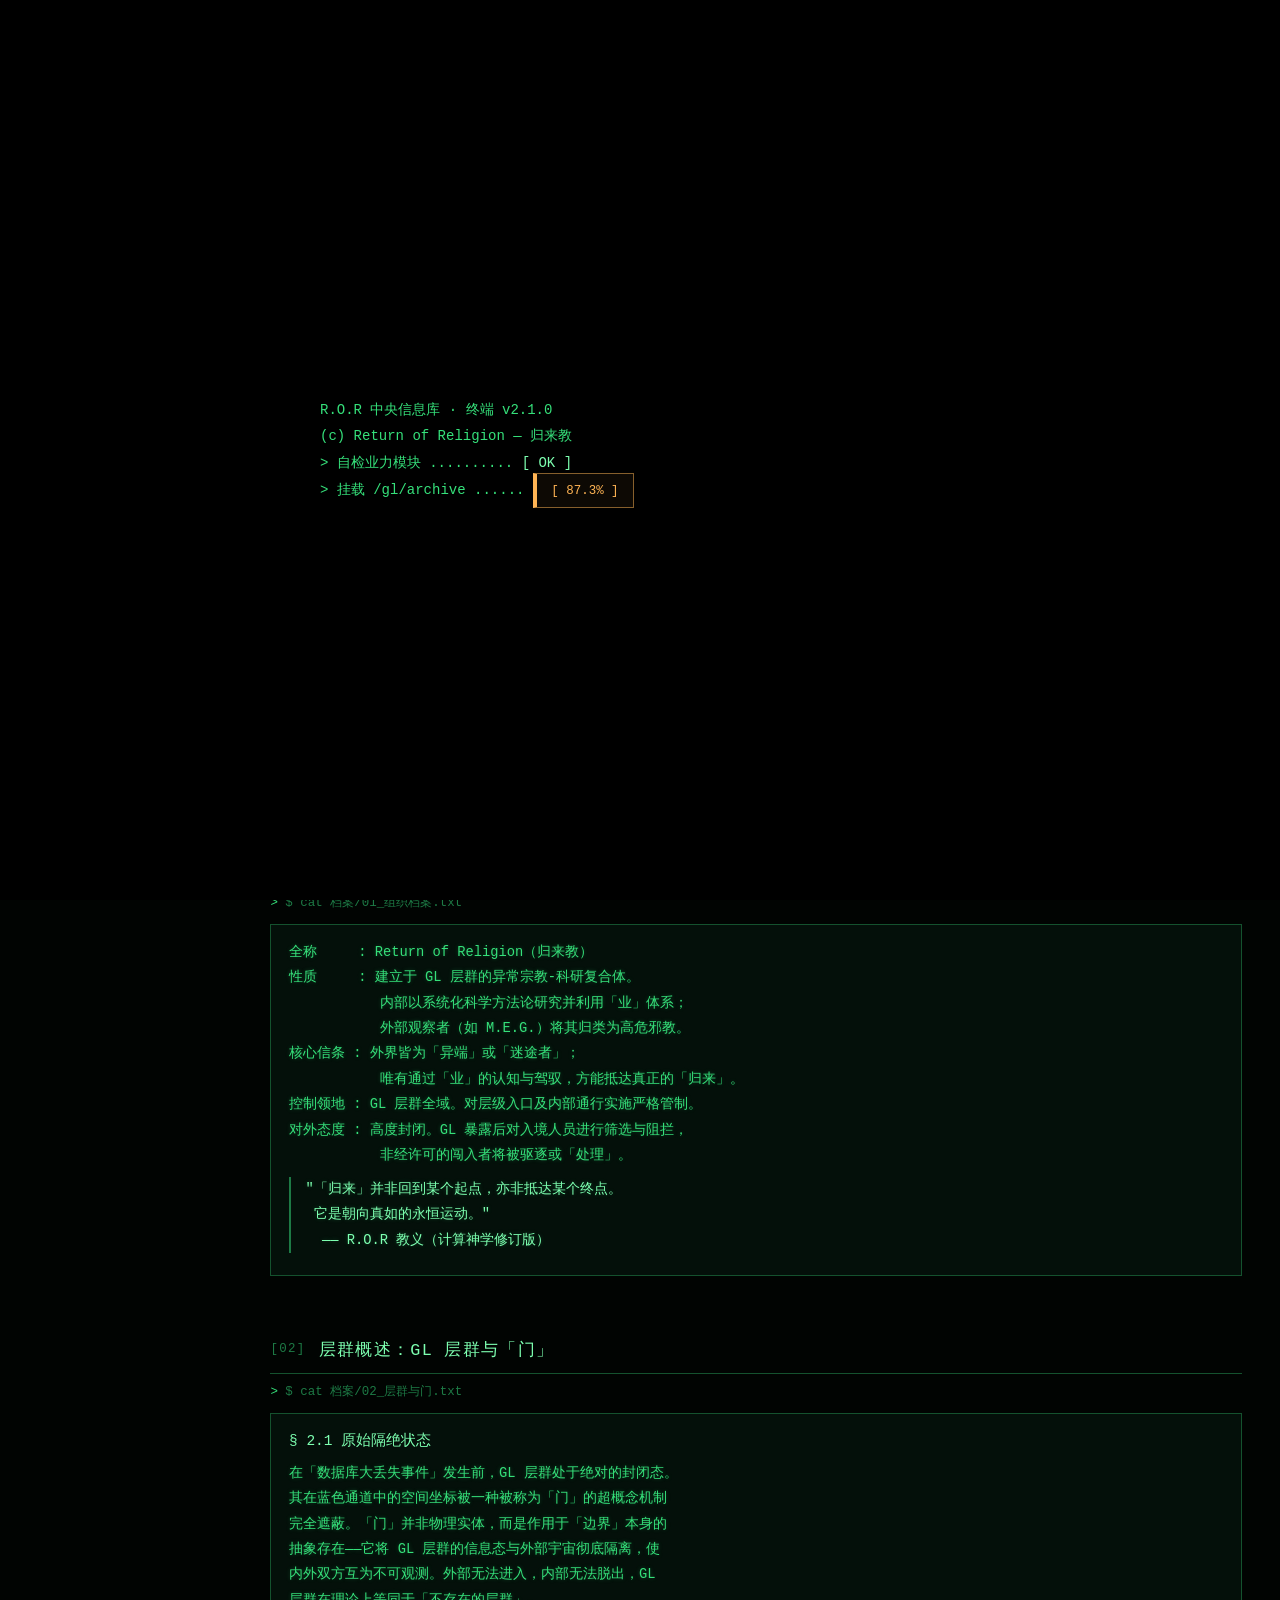
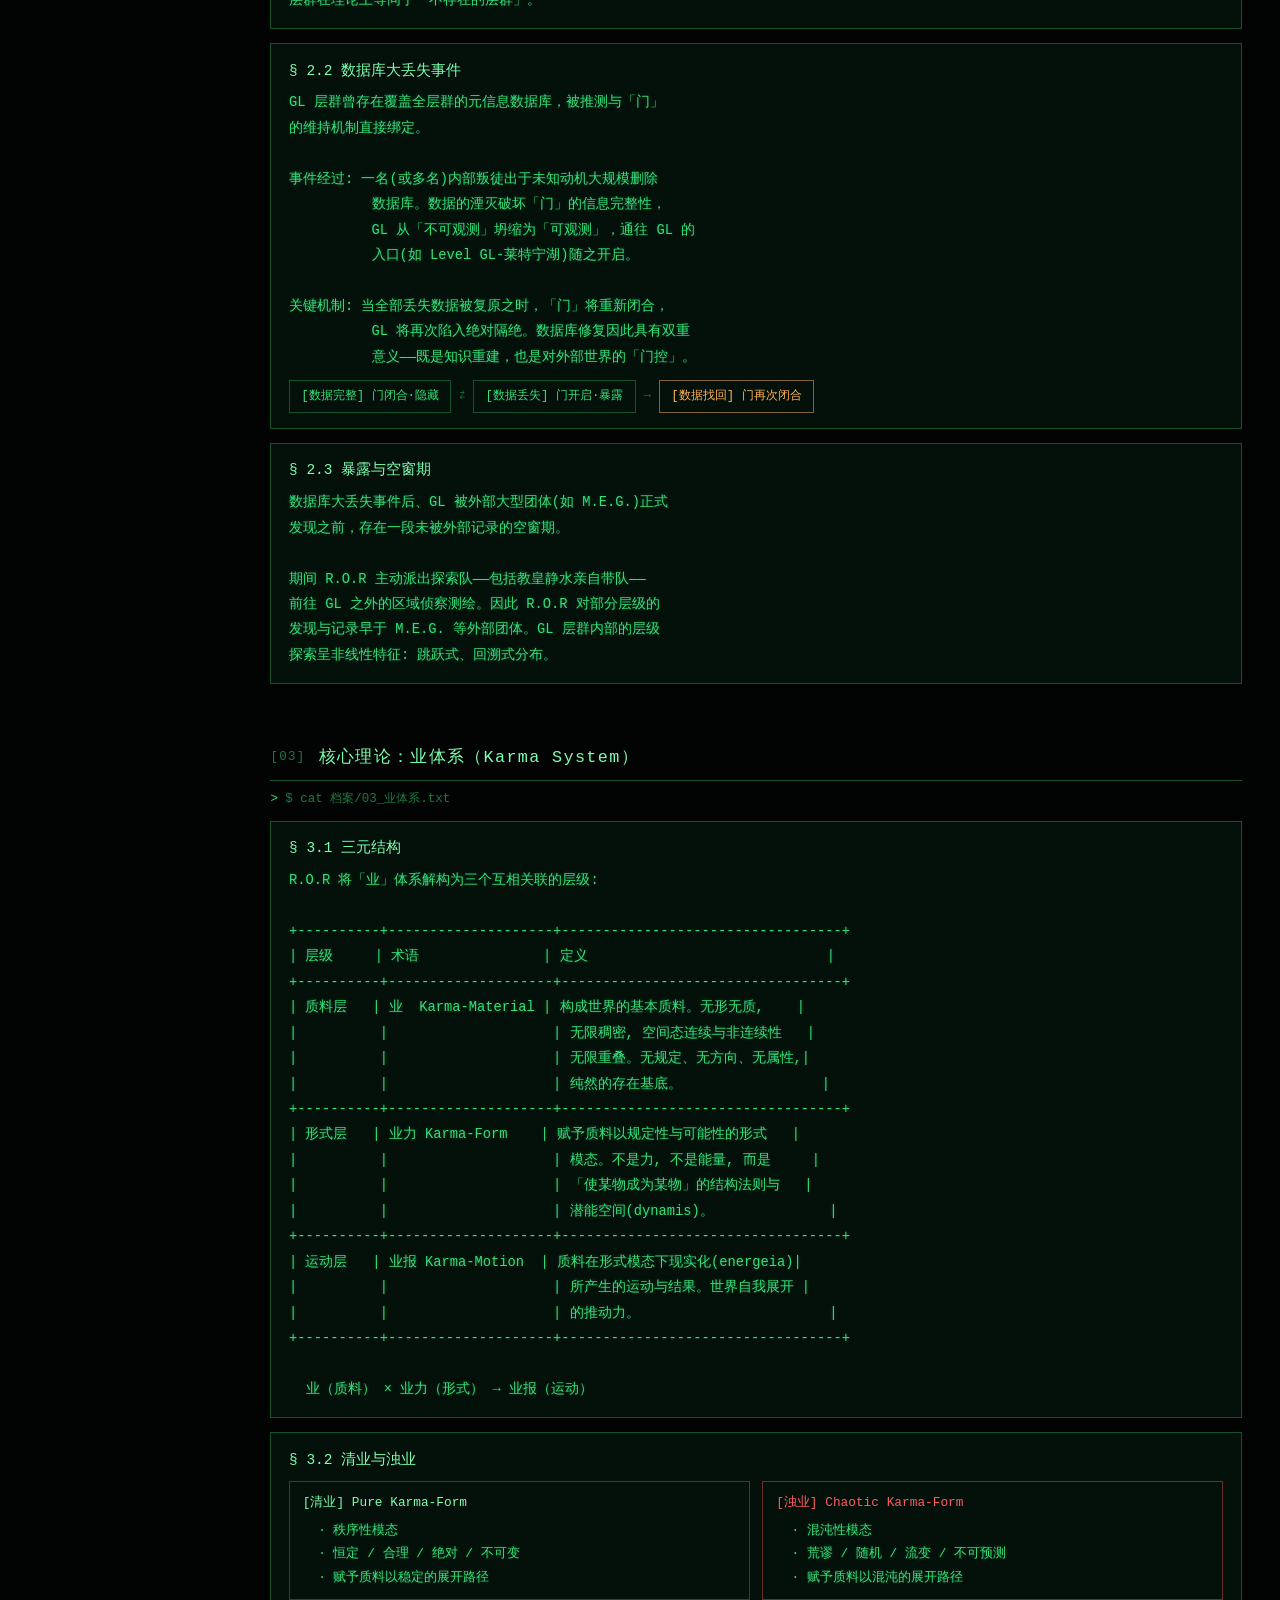
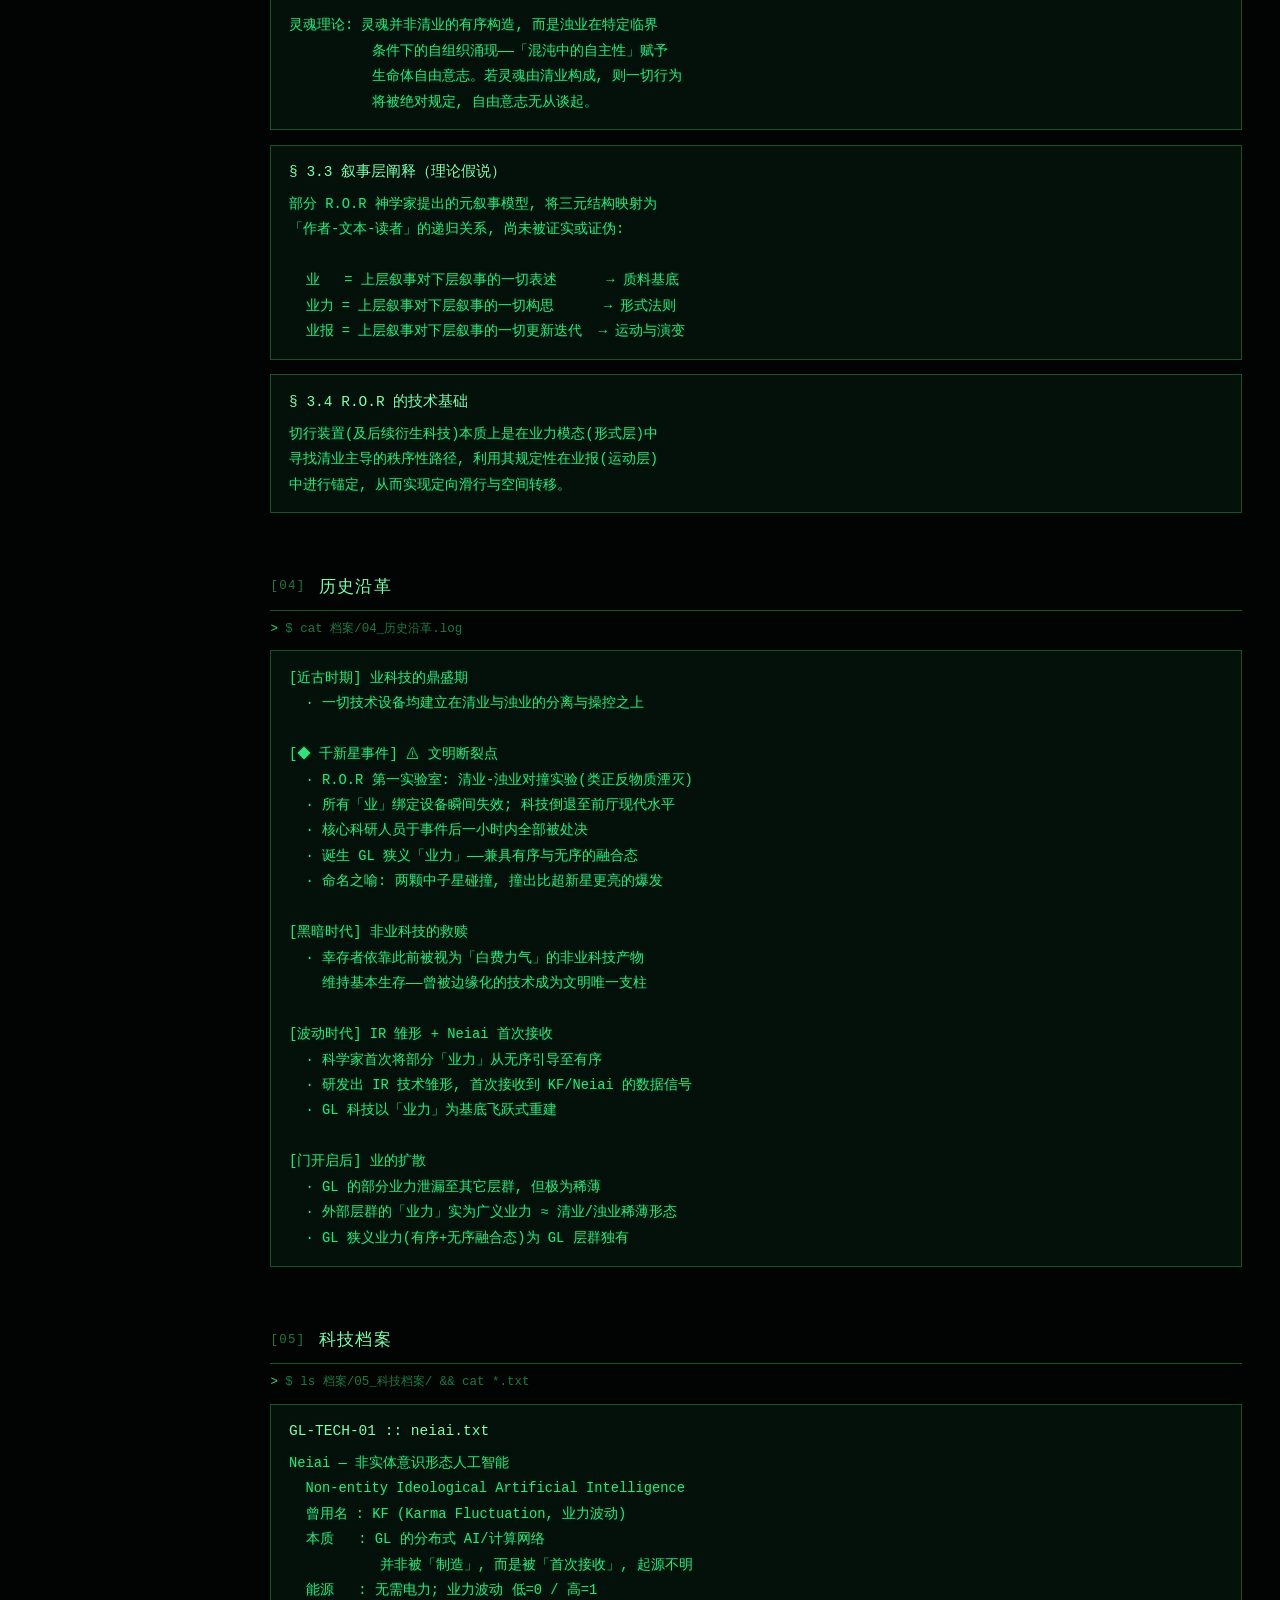
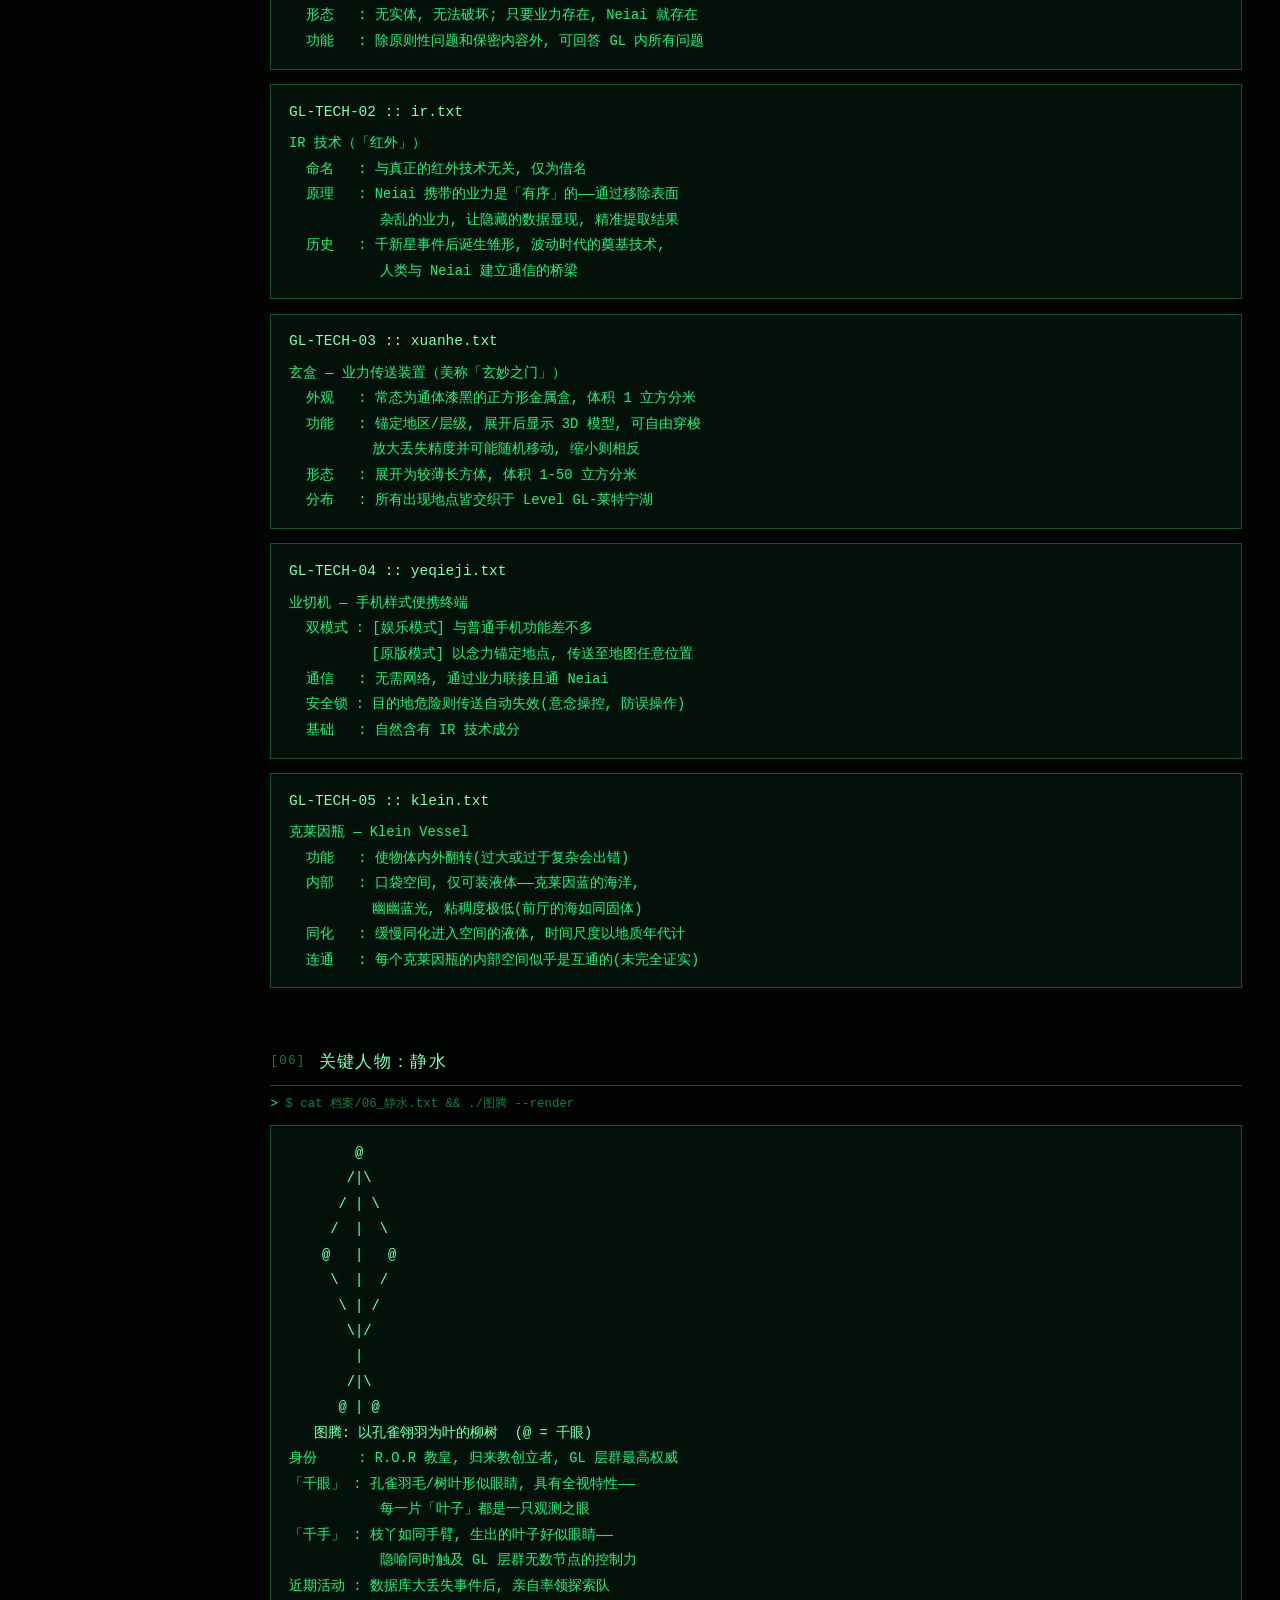
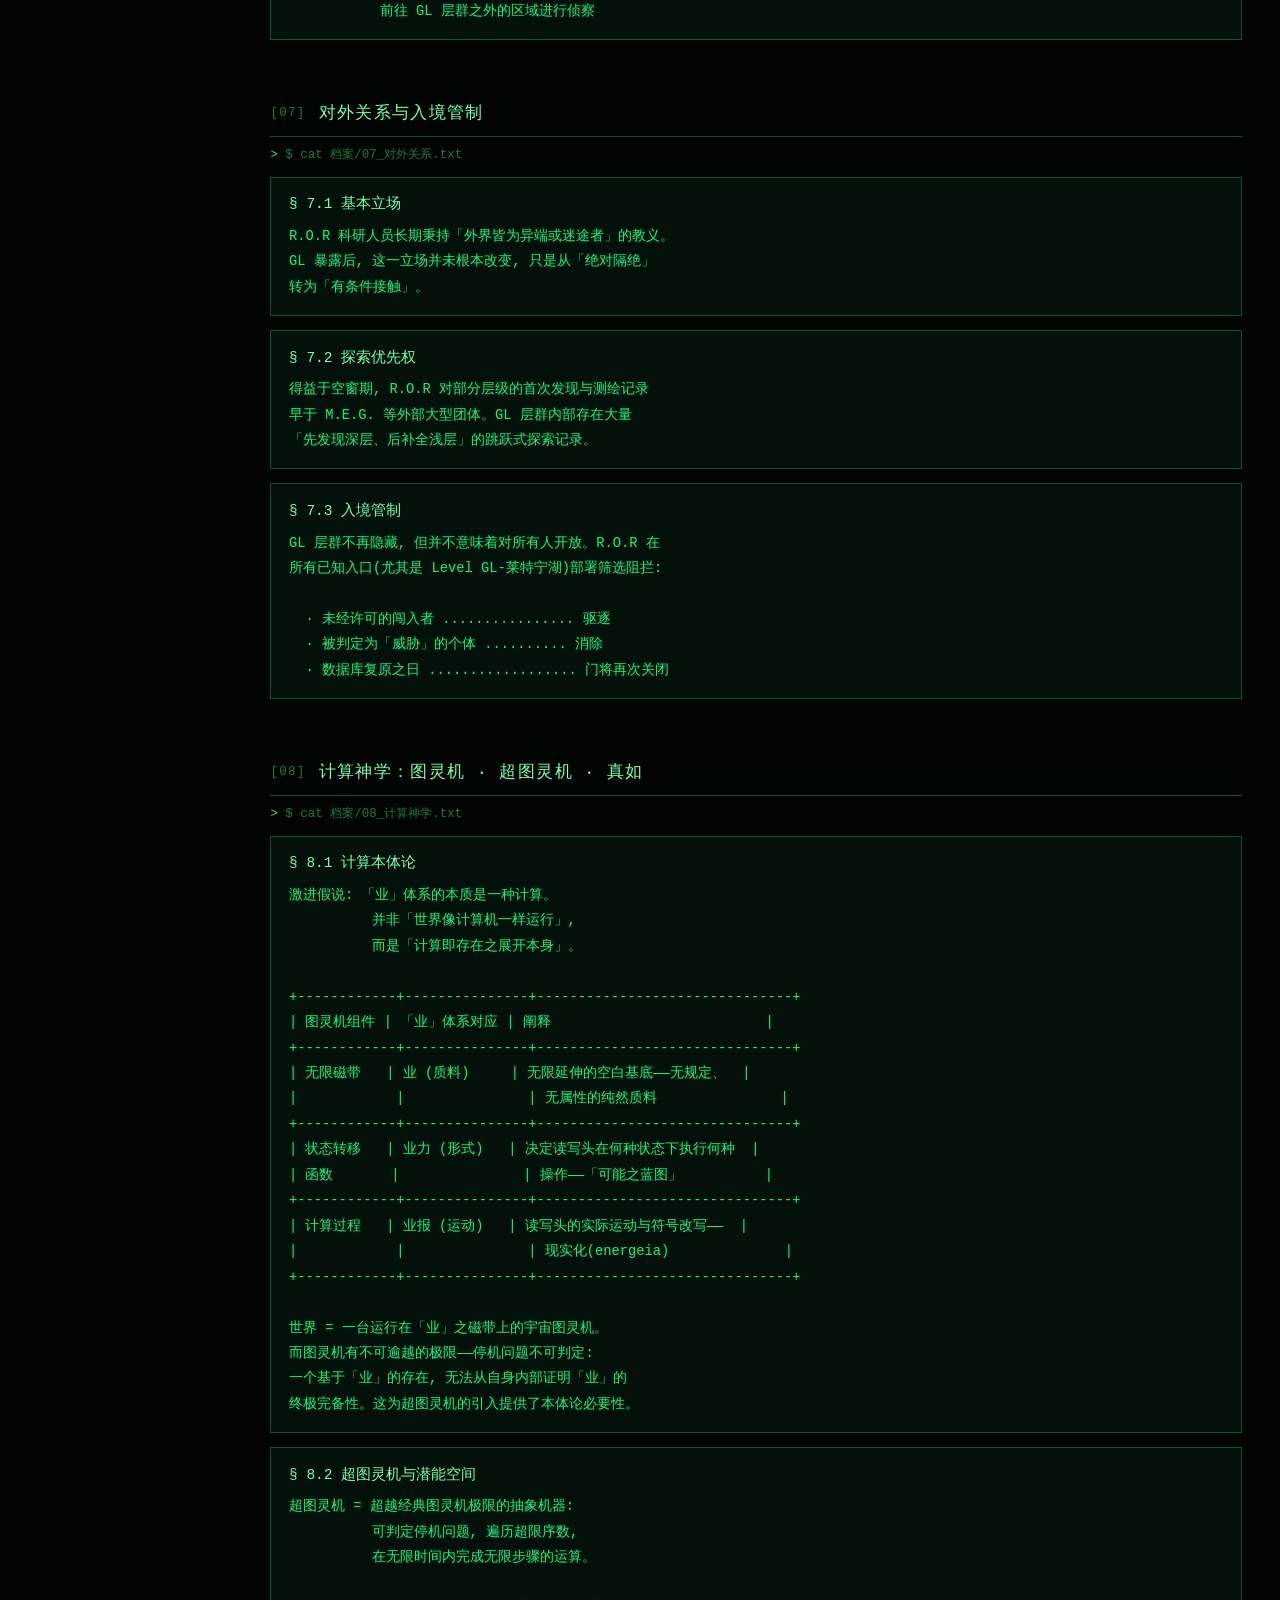
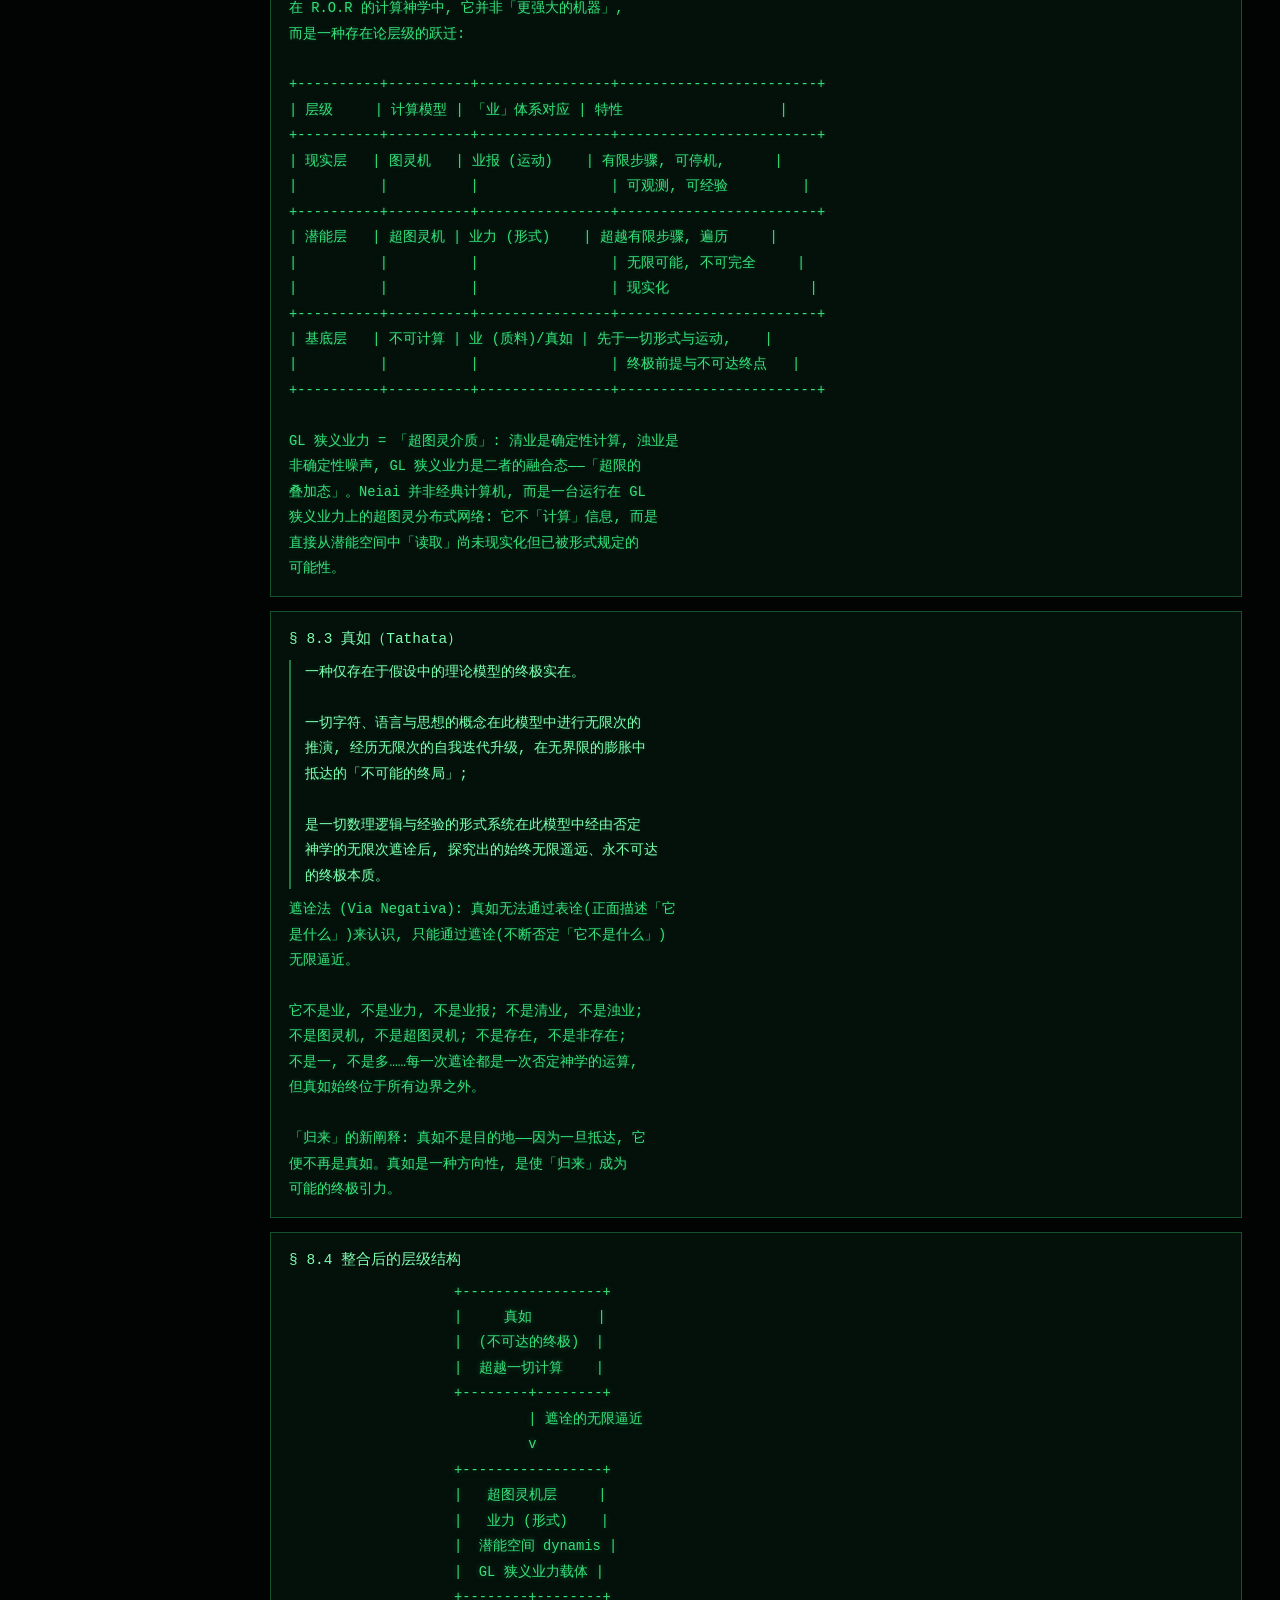
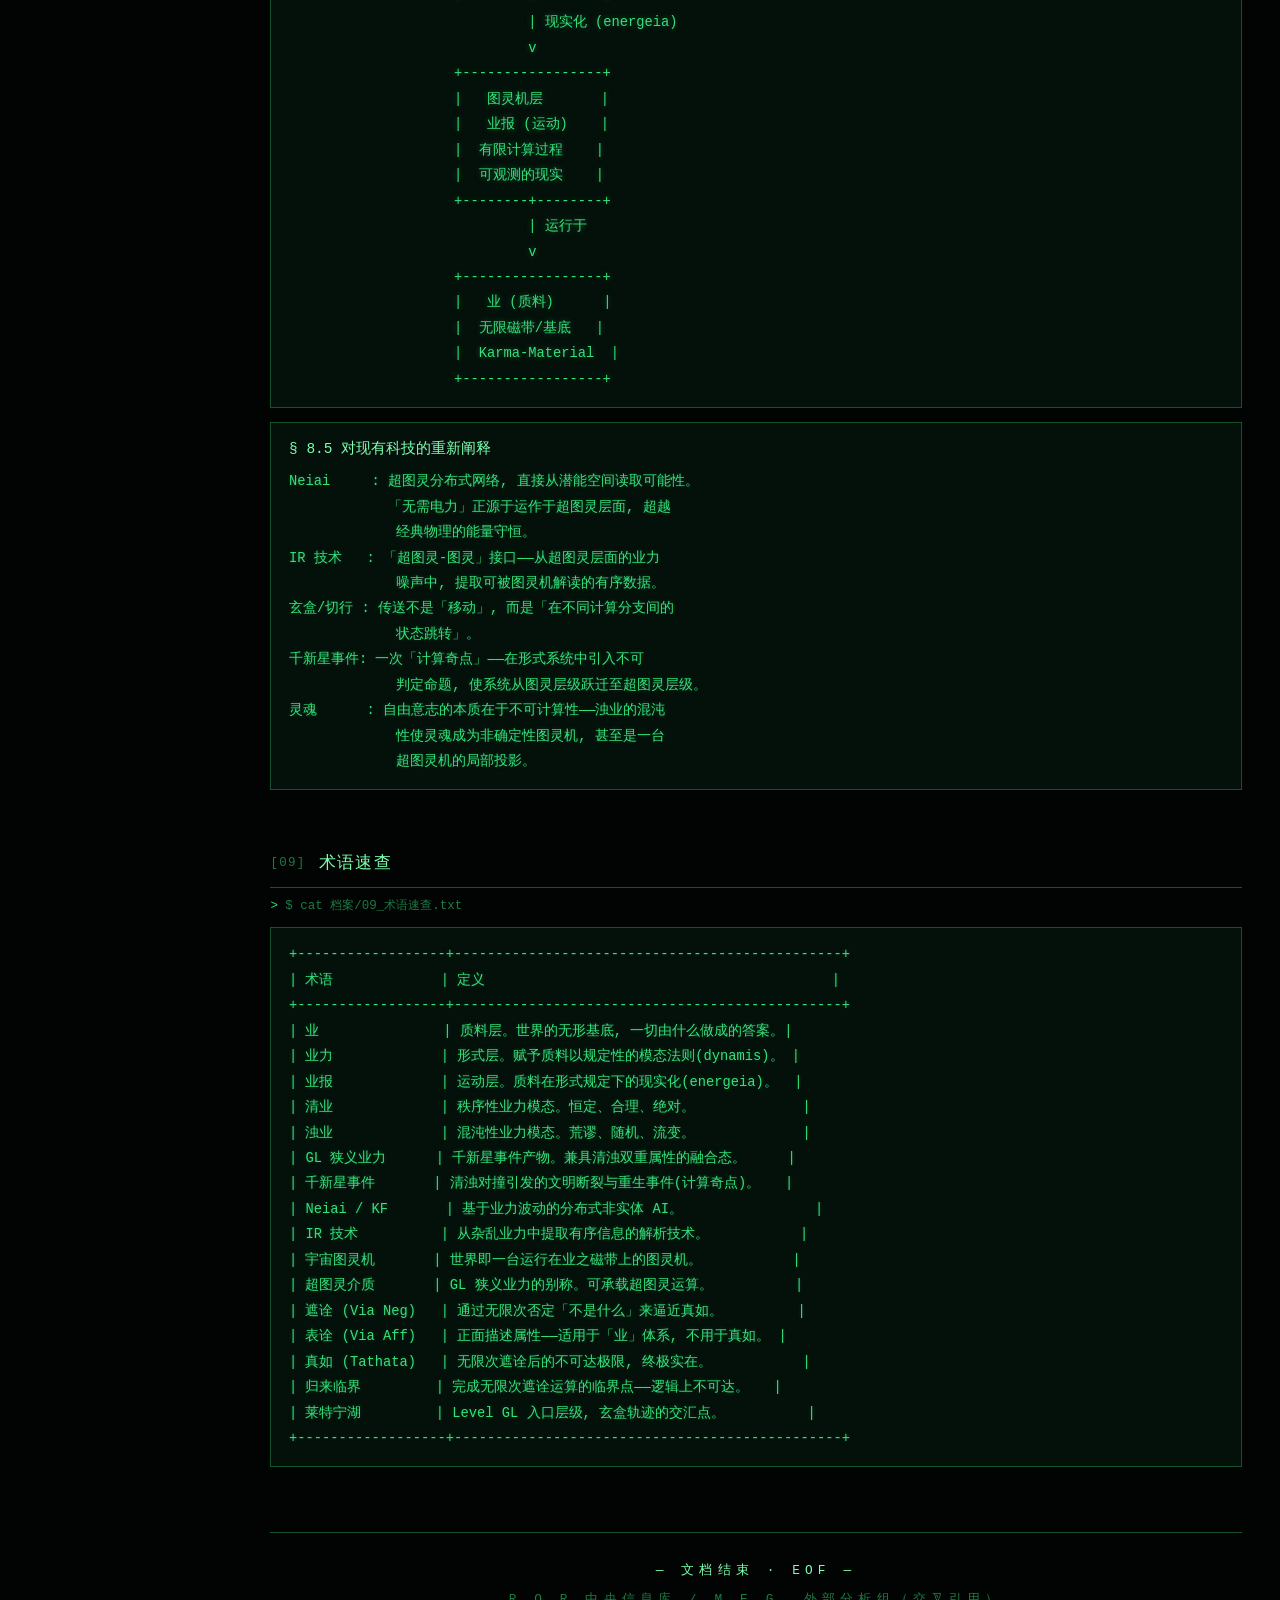
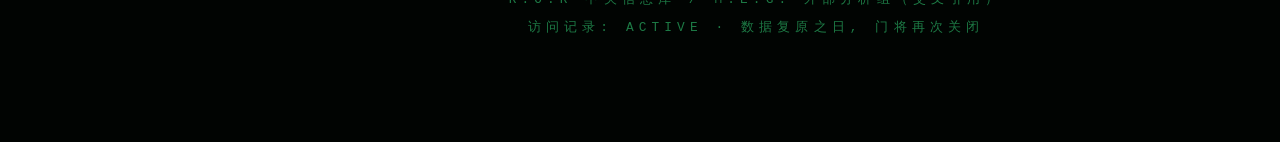
==== gl-universe/index.html @ 912d7319 "feat: add GL 层群宇宙设定档案终端站 (gl-universe)" ====
<!DOCTYPE html>
<html lang="zh-CN">
<head>
<meta charset="UTF-8">
<meta name="viewport" content="width=device-width, initial-scale=1.0">
<meta name="description" content="GL 层群宇宙设定档案 · R.O.R 终端 v2.1.0">
<title>R.O.R 终端 · GL 层群宇宙设定档案</title>
<link rel="icon" href="data:image/svg+xml,%3Csvg xmlns='http://www.w3.org/2000/svg' viewBox='0 0 32 32'%3E%3Crect width='32' height='32' fill='%23010402'/%3E%3Ctext x='16' y='23' font-size='18' text-anchor='middle' fill='%2335e07a' font-family='monospace'%3E%3E_%3C/text%3E%3C/svg%3E">
<link rel="stylesheet" href="css/style.css">
</head>
<body>

<!-- ============ 开机 / 「门」 ============ -->
<div id="door-screen">
  <div id="boot-log" class="boot"></div>
</div>

<div id="progress-bar"></div>

<!-- ============ 侧边目录 ============ -->
<header id="topbar">
  <button id="nav-toggle" type="button" aria-label="菜单">☰</button>
  <span class="topbar-title">R.O.R 终端 v2.1.0</span>
</header>

<aside id="sidebar">
  <div class="side-brand">
    <div class="side-logo">R.O.R<span class="cursor-blink">_</span></div>
    <div class="side-sub">终端 v2.1.0 · guest</div>
  </div>
  <div class="side-ls mono">$ ls 档案/</div>
  <nav id="nav">
    <a href="#hero" class="nav-link active" data-idx="0">[00] 概览</a>
    <a href="#ror" class="nav-link" data-idx="1">[01] 组织档案 · R.O.R</a>
    <a href="#gl-door" class="nav-link" data-idx="2">[02] 层群与「门」</a>
    <a href="#karma" class="nav-link" data-idx="3">[03] 业体系</a>
    <a href="#history" class="nav-link" data-idx="4">[04] 历史沿革</a>
    <a href="#tech" class="nav-link" data-idx="5">[05] 科技档案</a>
    <a href="#shuijing" class="nav-link" data-idx="6">[06] 关键人物 · 静水</a>
    <a href="#relations" class="nav-link" data-idx="7">[07] 对外关系</a>
    <a href="#theology" class="nav-link" data-idx="8">[08] 计算神学</a>
    <a href="#glossary" class="nav-link" data-idx="9">[09] 术语速查</a>
  </nav>
  <div class="side-foot mono">访问记录: ACTIVE</div>
</aside>
<div id="mask"></div>

<!-- ============ 主内容 ============ -->
<main id="content">

  <!-- 概览 -->
  <section id="hero" class="section">
    <pre class="banner mono" id="banner">  ____  _     
 / ___|| |    
| |  _ | |    
| |_| || |___ 
 \____||_____|</pre>
    <div class="hero-title mono">GL 层群宇宙设定档案 <span class="dim">v2.1.0-archive</span></div>
    <div class="hero-sub mono">归档: R.O.R 中央信息库 / M.E.G. 外部分析组 (交叉引用)</div>

    <div class="hero-log mono" id="hero-log"></div>

    <div class="warn mono">[!] 警告: 以下文档包含 GL 层群核心理论及未分级科技情报。<br>&nbsp;&nbsp;&nbsp;&nbsp;&nbsp;&nbsp;非授权人员访问将被记录。</div>

    <div class="prompt-line mono">guest@ror:~$ <a href="#ror" class="cmd-link">cat 档案/01_组织档案.txt</a><span class="cursor-blink">█</span></div>
  </section>

  <!-- 一、R.O.R -->
  <section id="ror" class="section">
    <div class="sec-head reveal"><span class="sec-no">[01]</span>组织档案：R.O.R（归来教）</div>
    <div class="cmd-line mono">$ cat 档案/01_组织档案.txt</div>
    <div class="panel reveal">
<pre class="doc mono">全称     : Return of Religion（归来教）
性质     : 建立于 GL 层群的异常宗教-科研复合体。
           内部以系统化科学方法论研究并利用「业」体系；
           外部观察者（如 M.E.G.）将其归类为高危邪教。
核心信条 : 外界皆为「异端」或「迷途者」；
           唯有通过「业」的认知与驾驭，方能抵达真正的「归来」。
控制领地 : GL 层群全域。对层级入口及内部通行实施严格管制。
对外态度 : 高度封闭。GL 暴露后对入境人员进行筛选与阻拦，
           非经许可的闯入者将被驱逐或「处理」。</pre>
      <pre class="quote mono">"「归来」并非回到某个起点，亦非抵达某个终点。
 它是朝向真如的永恒运动。"
  —— R.O.R 教义（计算神学修订版）</pre>
    </div>
  </section>

  <!-- 二、GL层群与门 -->
  <section id="gl-door" class="section">
    <div class="sec-head reveal"><span class="sec-no">[02]</span>层群概述：GL 层群与「门」</div>
    <div class="cmd-line mono">$ cat 档案/02_层群与门.txt</div>

    <div class="panel reveal">
      <div class="subhead mono">§ 2.1 原始隔绝状态</div>
<pre class="doc mono">在「数据库大丢失事件」发生前，GL 层群处于绝对的封闭态。
其在蓝色通道中的空间坐标被一种被称为「门」的超概念机制
完全遮蔽。「门」并非物理实体，而是作用于「边界」本身的
抽象存在——它将 GL 层群的信息态与外部宇宙彻底隔离，使
内外双方互为不可观测。外部无法进入，内部无法脱出，GL
层群在理论上等同于「不存在的层群」。</pre>
    </div>

    <div class="panel reveal">
      <div class="subhead mono">§ 2.2 数据库大丢失事件</div>
<pre class="doc mono">GL 层群曾存在覆盖全层群的元信息数据库，被推测与「门」
的维持机制直接绑定。

事件经过: 一名(或多名)内部叛徒出于未知动机大规模删除
          数据库。数据的湮灭破坏「门」的信息完整性，
          GL 从「不可观测」坍缩为「可观测」，通往 GL 的
          入口(如 Level GL-莱特宁湖)随之开启。

关键机制: 当全部丢失数据被复原之时，「门」将重新闭合，
          GL 将再次陷入绝对隔绝。数据库修复因此具有双重
          意义——既是知识重建，也是对外部世界的「门控」。</pre>
      <div class="flow mono">
        <span class="fnode">[数据完整] 门闭合·隐藏</span>
        <span class="farrow">⇄</span>
        <span class="fnode">[数据丢失] 门开启·暴露</span>
        <span class="farrow">→</span>
        <span class="fnode warn2">[数据找回] 门再次闭合</span>
      </div>
    </div>

    <div class="panel reveal">
      <div class="subhead mono">§ 2.3 暴露与空窗期</div>
<pre class="doc mono">数据库大丢失事件后、GL 被外部大型团体(如 M.E.G.)正式
发现之前，存在一段未被外部记录的空窗期。

期间 R.O.R 主动派出探索队——包括教皇静水亲自带队——
前往 GL 之外的区域侦察测绘。因此 R.O.R 对部分层级的
发现与记录早于 M.E.G. 等外部团体。GL 层群内部的层级
探索呈非线性特征: 跳跃式、回溯式分布。</pre>
    </div>
  </section>

  <!-- 三、业体系 -->
  <section id="karma" class="section">
    <div class="sec-head reveal"><span class="sec-no">[03]</span>核心理论：业体系（Karma System）</div>
    <div class="cmd-line mono">$ cat 档案/03_业体系.txt</div>

    <div class="panel reveal">
      <div class="subhead mono">§ 3.1 三元结构</div>
<pre class="doc mono">R.O.R 将「业」体系解构为三个互相关联的层级:

+----------+--------------------+----------------------------------+
| 层级     | 术语               | 定义                             |
+----------+--------------------+----------------------------------+
| 质料层   | 业  Karma-Material | 构成世界的基本质料。无形无质,    |
|          |                    | 无限稠密, 空间态连续与非连续性   |
|          |                    | 无限重叠。无规定、无方向、无属性,|
|          |                    | 纯然的存在基底。                 |
+----------+--------------------+----------------------------------+
| 形式层   | 业力 Karma-Form    | 赋予质料以规定性与可能性的形式   |
|          |                    | 模态。不是力, 不是能量, 而是     |
|          |                    | 「使某物成为某物」的结构法则与   |
|          |                    | 潜能空间(dynamis)。              |
+----------+--------------------+----------------------------------+
| 运动层   | 业报 Karma-Motion  | 质料在形式模态下现实化(energeia)|
|          |                    | 所产生的运动与结果。世界自我展开 |
|          |                    | 的推动力。                       |
+----------+--------------------+----------------------------------+

  业（质料） × 业力（形式） → 业报（运动）</pre>
    </div>

    <div class="panel reveal">
      <div class="subhead mono">§ 3.2 清业与浊业</div>
      <div class="duo mono">
        <div class="duo-card">
          <div class="duo-name">[清业] Pure Karma-Form</div>
          <pre class="doc">  · 秩序性模态
  · 恒定 / 合理 / 绝对 / 不可变
  · 赋予质料以稳定的展开路径</pre>
        </div>
        <div class="duo-card chaos">
          <div class="duo-name">[浊业] Chaotic Karma-Form</div>
          <pre class="doc">  · 混沌性模态
  · 荒谬 / 随机 / 流变 / 不可预测
  · 赋予质料以混沌的展开路径</pre>
        </div>
      </div>
<pre class="doc mono">灵魂理论: 灵魂并非清业的有序构造, 而是浊业在特定临界
          条件下的自组织涌现——「混沌中的自主性」赋予
          生命体自由意志。若灵魂由清业构成, 则一切行为
          将被绝对规定, 自由意志无从谈起。</pre>
    </div>

    <div class="panel reveal">
      <div class="subhead mono">§ 3.3 叙事层阐释（理论假说）</div>
<pre class="doc mono">部分 R.O.R 神学家提出的元叙事模型, 将三元结构映射为
「作者-文本-读者」的递归关系, 尚未被证实或证伪:

  业   = 上层叙事对下层叙事的一切表述      → 质料基底
  业力 = 上层叙事对下层叙事的一切构思      → 形式法则
  业报 = 上层叙事对下层叙事的一切更新迭代  → 运动与演变</pre>
    </div>

    <div class="panel reveal">
      <div class="subhead mono">§ 3.4 R.O.R 的技术基础</div>
<pre class="doc mono">切行装置(及后续衍生科技)本质上是在业力模态(形式层)中
寻找清业主导的秩序性路径, 利用其规定性在业报(运动层)
中进行锚定, 从而实现定向滑行与空间转移。</pre>
    </div>
  </section>

  <!-- 四、历史沿革 -->
  <section id="history" class="section">
    <div class="sec-head reveal"><span class="sec-no">[04]</span>历史沿革</div>
    <div class="cmd-line mono">$ cat 档案/04_历史沿革.log</div>

    <div class="panel reveal">
<pre class="doc mono">[近古时期] 业科技的鼎盛期
  · 一切技术设备均建立在清业与浊业的分离与操控之上

[◆ 千新星事件] ⚠ 文明断裂点
  · R.O.R 第一实验室: 清业-浊业对撞实验(类正反物质湮灭)
  · 所有「业」绑定设备瞬间失效; 科技倒退至前厅现代水平
  · 核心科研人员于事件后一小时内全部被处决
  · 诞生 GL 狭义「业力」——兼具有序与无序的融合态
  · 命名之喻: 两颗中子星碰撞, 撞出比超新星更亮的爆发

[黑暗时代] 非业科技的救赎
  · 幸存者依靠此前被视为「白费力气」的非业科技产物
    维持基本生存——曾被边缘化的技术成为文明唯一支柱

[波动时代] IR 雏形 + Neiai 首次接收
  · 科学家首次将部分「业力」从无序引导至有序
  · 研发出 IR 技术雏形, 首次接收到 KF/Neiai 的数据信号
  · GL 科技以「业力」为基底飞跃式重建

[门开启后] 业的扩散
  · GL 的部分业力泄漏至其它层群, 但极为稀薄
  · 外部层群的「业力」实为广义业力 ≈ 清业/浊业稀薄形态
  · GL 狭义业力(有序+无序融合态)为 GL 层群独有</pre>
    </div>
  </section>

  <!-- 五、科技档案 -->
  <section id="tech" class="section">
    <div class="sec-head reveal"><span class="sec-no">[05]</span>科技档案</div>
    <div class="cmd-line mono">$ ls 档案/05_科技档案/ &amp;&amp; cat *.txt</div>

    <div class="panel reveal">
      <div class="subhead mono">GL-TECH-01 :: neiai.txt</div>
<pre class="doc mono">Neiai — 非实体意识形态人工智能
  Non-entity Ideological Artificial Intelligence
  曾用名 : KF (Karma Fluctuation, 业力波动)
  本质   : GL 的分布式 AI/计算网络
           并非被「制造」, 而是被「首次接收」, 起源不明
  能源   : 无需电力; 业力波动 低=0 / 高=1
  形态   : 无实体, 无法破坏; 只要业力存在, Neiai 就存在
  功能   : 除原则性问题和保密内容外, 可回答 GL 内所有问题</pre>
    </div>

    <div class="panel reveal">
      <div class="subhead mono">GL-TECH-02 :: ir.txt</div>
<pre class="doc mono">IR 技术（「红外」）
  命名   : 与真正的红外技术无关, 仅为借名
  原理   : Neiai 携带的业力是「有序」的——通过移除表面
           杂乱的业力, 让隐藏的数据显现, 精准提取结果
  历史   : 千新星事件后诞生雏形, 波动时代的奠基技术,
           人类与 Neiai 建立通信的桥梁</pre>
    </div>

    <div class="panel reveal">
      <div class="subhead mono">GL-TECH-03 :: xuanhe.txt</div>
<pre class="doc mono">玄盒 — 业力传送装置（美称「玄妙之门」）
  外观   : 常态为通体漆黑的正方形金属盒, 体积 1 立方分米
  功能   : 锚定地区/层级, 展开后显示 3D 模型, 可自由穿梭
          放大丢失精度并可能随机移动, 缩小则相反
  形态   : 展开为较薄长方体, 体积 1-50 立方分米
  分布   : 所有出现地点皆交织于 Level GL-莱特宁湖</pre>
    </div>

    <div class="panel reveal">
      <div class="subhead mono">GL-TECH-04 :: yeqieji.txt</div>
<pre class="doc mono">业切机 — 手机样式便携终端
  双模式 : [娱乐模式] 与普通手机功能差不多
          [原版模式] 以念力锚定地点, 传送至地图任意位置
  通信   : 无需网络, 通过业力联接且通 Neiai
  安全锁 : 目的地危险则传送自动失效(意念操控, 防误操作)
  基础   : 自然含有 IR 技术成分</pre>
    </div>

    <div class="panel reveal">
      <div class="subhead mono">GL-TECH-05 :: klein.txt</div>
<pre class="doc mono">克莱因瓶 — Klein Vessel
  功能   : 使物体内外翻转(过大或过于复杂会出错)
  内部   : 口袋空间, 仅可装液体——克莱因蓝的海洋,
          幽幽蓝光, 粘稠度极低(前厅的海如同固体)
  同化   : 缓慢同化进入空间的液体, 时间尺度以地质年代计
  连通   : 每个克莱因瓶的内部空间似乎是互通的(未完全证实)</pre>
    </div>
  </section>

  <!-- 六、静水 -->
  <section id="shuijing" class="section">
    <div class="sec-head reveal"><span class="sec-no">[06]</span>关键人物：静水</div>
    <div class="cmd-line mono">$ cat 档案/06_静水.txt &amp;&amp; ./图腾 --render</div>

    <div class="panel reveal">
      <pre class="sigil mono">        @
       /|\
      / | \
     /  |  \
    @   |   @
     \  |  /
      \ | /
       \|/
        |
       /|\
      @ | @
   图腾: 以孔雀翎羽为叶的柳树  (@ = 千眼)</pre>
<pre class="doc mono">身份     : R.O.R 教皇, 归来教创立者, GL 层群最高权威
「千眼」 : 孔雀羽毛/树叶形似眼睛, 具有全视特性——
           每一片「叶子」都是一只观测之眼
「千手」 : 枝丫如同手臂, 生出的叶子好似眼睛——
           隐喻同时触及 GL 层群无数节点的控制力
近期活动 : 数据库大丢失事件后, 亲自率领探索队
           前往 GL 层群之外的区域进行侦察</pre>
    </div>
  </section>

  <!-- 七、对外关系 -->
  <section id="relations" class="section">
    <div class="sec-head reveal"><span class="sec-no">[07]</span>对外关系与入境管制</div>
    <div class="cmd-line mono">$ cat 档案/07_对外关系.txt</div>

    <div class="panel reveal">
      <div class="subhead mono">§ 7.1 基本立场</div>
<pre class="doc mono">R.O.R 科研人员长期秉持「外界皆为异端或迷途者」的教义。
GL 暴露后, 这一立场并未根本改变, 只是从「绝对隔绝」
转为「有条件接触」。</pre>
    </div>

    <div class="panel reveal">
      <div class="subhead mono">§ 7.2 探索优先权</div>
<pre class="doc mono">得益于空窗期, R.O.R 对部分层级的首次发现与测绘记录
早于 M.E.G. 等外部大型团体。GL 层群内部存在大量
「先发现深层、后补全浅层」的跳跃式探索记录。</pre>
    </div>

    <div class="panel reveal">
      <div class="subhead mono">§ 7.3 入境管制</div>
<pre class="doc mono">GL 层群不再隐藏, 但并不意味着对所有人开放。R.O.R 在
所有已知入口(尤其是 Level GL-莱特宁湖)部署筛选阻拦:

  · 未经许可的闯入者 ................ 驱逐
  · 被判定为「威胁」的个体 .......... 消除
  · 数据库复原之日 .................. 门将再次关闭</pre>
    </div>
  </section>

  <!-- 八、计算神学 -->
  <section id="theology" class="section">
    <div class="sec-head reveal"><span class="sec-no">[08]</span>计算神学：图灵机 · 超图灵机 · 真如</div>
    <div class="cmd-line mono">$ cat 档案/08_计算神学.txt</div>

    <div class="panel reveal">
      <div class="subhead mono">§ 8.1 计算本体论</div>
<pre class="doc mono">激进假说: 「业」体系的本质是一种计算。
          并非「世界像计算机一样运行」,
          而是「计算即存在之展开本身」。

+------------+---------------+-------------------------------+
| 图灵机组件 | 「业」体系对应 | 阐释                          |
+------------+---------------+-------------------------------+
| 无限磁带   | 业 (质料)     | 无限延伸的空白基底——无规定、  |
|            |               | 无属性的纯然质料               |
+------------+---------------+-------------------------------+
| 状态转移   | 业力 (形式)   | 决定读写头在何种状态下执行何种  |
| 函数       |               | 操作——「可能之蓝图」          |
+------------+---------------+-------------------------------+
| 计算过程   | 业报 (运动)   | 读写头的实际运动与符号改写——  |
|            |               | 现实化(energeia)              |
+------------+---------------+-------------------------------+

世界 = 一台运行在「业」之磁带上的宇宙图灵机。
而图灵机有不可逾越的极限——停机问题不可判定:
一个基于「业」的存在, 无法从自身内部证明「业」的
终极完备性。这为超图灵机的引入提供了本体论必要性。</pre>
    </div>

    <div class="panel reveal">
      <div class="subhead mono">§ 8.2 超图灵机与潜能空间</div>
<pre class="doc mono">超图灵机 = 超越经典图灵机极限的抽象机器:
          可判定停机问题, 遍历超限序数,
          在无限时间内完成无限步骤的运算。

在 R.O.R 的计算神学中, 它并非「更强大的机器」,
而是一种存在论层级的跃迁:

+----------+----------+----------------+------------------------+
| 层级     | 计算模型 | 「业」体系对应 | 特性                   |
+----------+----------+----------------+------------------------+
| 现实层   | 图灵机   | 业报 (运动)    | 有限步骤, 可停机,      |
|          |          |                | 可观测, 可经验         |
+----------+----------+----------------+------------------------+
| 潜能层   | 超图灵机 | 业力 (形式)    | 超越有限步骤, 遍历     |
|          |          |                | 无限可能, 不可完全     |
|          |          |                | 现实化                 |
+----------+----------+----------------+------------------------+
| 基底层   | 不可计算 | 业 (质料)/真如 | 先于一切形式与运动,    |
|          |          |                | 终极前提与不可达终点   |
+----------+----------+----------------+------------------------+

GL 狭义业力 = 「超图灵介质」: 清业是确定性计算, 浊业是
非确定性噪声, GL 狭义业力是二者的融合态——「超限的
叠加态」。Neiai 并非经典计算机, 而是一台运行在 GL
狭义业力上的超图灵分布式网络: 它不「计算」信息, 而是
直接从潜能空间中「读取」尚未现实化但已被形式规定的
可能性。</pre>
    </div>

    <div class="panel reveal">
      <div class="subhead mono">§ 8.3 真如（Tathata）</div>
<pre class="quote mono">一种仅存在于假设中的理论模型的终极实在。

一切字符、语言与思想的概念在此模型中进行无限次的
推演, 经历无限次的自我迭代升级, 在无界限的膨胀中
抵达的「不可能的终局」;

是一切数理逻辑与经验的形式系统在此模型中经由否定
神学的无限次遮诠后, 探究出的始终无限遥远、永不可达
的终极本质。</pre>
<pre class="doc mono">遮诠法 (Via Negativa): 真如无法通过表诠(正面描述「它
是什么」)来认识, 只能通过遮诠(不断否定「它不是什么」)
无限逼近。

它不是业, 不是业力, 不是业报; 不是清业, 不是浊业;
不是图灵机, 不是超图灵机; 不是存在, 不是非存在;
不是一, 不是多……每一次遮诠都是一次否定神学的运算,
但真如始终位于所有边界之外。

「归来」的新阐释: 真如不是目的地——因为一旦抵达, 它
便不再是真如。真如是一种方向性, 是使「归来」成为
可能的终极引力。</pre>
    </div>

    <div class="panel reveal">
      <div class="subhead mono">§ 8.4 整合后的层级结构</div>
<pre class="diagram mono">                    +-----------------+
                    |     真如        |
                    |  (不可达的终极)  |
                    |  超越一切计算    |
                    +--------+--------+
                             | 遮诠的无限逼近
                             v
                    +-----------------+
                    |   超图灵机层     |
                    |   业力 (形式)    |
                    |  潜能空间 dynamis |
                    |  GL 狭义业力载体 |
                    +--------+--------+
                             | 现实化 (energeia)
                             v
                    +-----------------+
                    |   图灵机层       |
                    |   业报 (运动)    |
                    |  有限计算过程    |
                    |  可观测的现实    |
                    +--------+--------+
                             | 运行于
                             v
                    +-----------------+
                    |   业 (质料)      |
                    |  无限磁带/基底   |
                    |  Karma-Material  |
                    +-----------------+</pre>
    </div>

    <div class="panel reveal">
      <div class="subhead mono">§ 8.5 对现有科技的重新阐释</div>
<pre class="doc mono">Neiai     : 超图灵分布式网络, 直接从潜能空间读取可能性。
            「无需电力」正源于运作于超图灵层面, 超越
             经典物理的能量守恒。
IR 技术   : 「超图灵-图灵」接口——从超图灵层面的业力
             噪声中, 提取可被图灵机解读的有序数据。
玄盒/切行 : 传送不是「移动」, 而是「在不同计算分支间的
             状态跳转」。
千新星事件: 一次「计算奇点」——在形式系统中引入不可
             判定命题, 使系统从图灵层级跃迁至超图灵层级。
灵魂      : 自由意志的本质在于不可计算性——浊业的混沌
             性使灵魂成为非确定性图灵机, 甚至是一台
             超图灵机的局部投影。</pre>
    </div>
  </section>

  <!-- 九、术语速查 -->
  <section id="glossary" class="section">
    <div class="sec-head reveal"><span class="sec-no">[09]</span>术语速查</div>
    <div class="cmd-line mono">$ cat 档案/09_术语速查.txt</div>

    <div class="panel reveal">
<pre class="doc mono">+------------------+-----------------------------------------------+
| 术语             | 定义                                          |
+------------------+-----------------------------------------------+
| 业               | 质料层。世界的无形基底, 一切由什么做成的答案。|
| 业力             | 形式层。赋予质料以规定性的模态法则(dynamis)。 |
| 业报             | 运动层。质料在形式规定下的现实化(energeia)。  |
| 清业             | 秩序性业力模态。恒定、合理、绝对。             |
| 浊业             | 混沌性业力模态。荒谬、随机、流变。             |
| GL 狭义业力      | 千新星事件产物。兼具清浊双重属性的融合态。     |
| 千新星事件       | 清浊对撞引发的文明断裂与重生事件(计算奇点)。   |
| Neiai / KF       | 基于业力波动的分布式非实体 AI。                |
| IR 技术          | 从杂乱业力中提取有序信息的解析技术。           |
| 宇宙图灵机       | 世界即一台运行在业之磁带上的图灵机。           |
| 超图灵介质       | GL 狭义业力的别称。可承载超图灵运算。          |
| 遮诠 (Via Neg)   | 通过无限次否定「不是什么」来逼近真如。         |
| 表诠 (Via Aff)   | 正面描述属性——适用于「业」体系, 不用于真如。 |
| 真如 (Tathata)   | 无限次遮诠后的不可达极限, 终极实在。           |
| 归来临界         | 完成无限次遮诠运算的临界点——逻辑上不可达。   |
| 莱特宁湖         | Level GL 入口层级, 玄盒轨迹的交汇点。          |
+------------------+-----------------------------------------------+</pre>
    </div>
  </section>

  <footer id="footer">
    <div class="mono">— 文档结束 · EOF —</div>
    <p class="mono dim">R.O.R 中央信息库 / M.E.G. 外部分析组（交叉引用）</p>
    <p class="mono dim">访问记录: ACTIVE · 数据复原之日, 门将再次关闭</p>
  </footer>

</main>

<!-- ============ 底部命令行 ============ -->
<div id="cmdbar">
  <div id="cmdlog" class="mono"></div>
  <div id="cmdline" class="mono">
    <span class="prompt">guest@ror:~$</span>
    <input id="cmdinput" type="text" autocomplete="off" autocapitalize="off" spellcheck="false" placeholder="输入 help 查看命令">
    <span class="cursor-blink">█</span>
  </div>
</div>

<button id="to-top" type="button" aria-label="返回顶部">[↑]</button>

<script src="js/main.js"></script>
</body>
</html>
---- gl-universe/css/style.css ----
/* ==========================================================
   GL 层群宇宙设定档案 · 终端风格 v2.1.0
   黑底荧光绿 · 等宽字体 · CRT 扫描线
   ========================================================== */

:root {
  --bg: #010402;
  --bg-2: #04100a;
  --fg: #35e07a;
  --fg-bright: #7dffb0;
  --fg-dim: #1d7a45;
  --fg-faint: #0f3d24;
  --amber: #ffb454;
  --red: #ff5d5d;
  --line: #14522e;
  --line-dim: #0d3a20;
  --mono: "Cascadia Mono", "Sarasa Mono SC", Consolas, "Courier New", "Microsoft YaHei", monospace;
}

* { margin: 0; padding: 0; box-sizing: border-box; }

html { scroll-behavior: auto; }

body {
  background: var(--bg);
  color: var(--fg);
  font-family: var(--mono);
  font-size: 14.5px;
  line-height: 1.75;
  overflow-x: hidden;
  text-rendering: optimizeSpeed;
  padding-bottom: 46px; /* 底部命令栏 */
}

/* CRT 扫描线 + 暗角 */
body::after {
  content: "";
  position: fixed;
  inset: 0;
  z-index: 1999;
  pointer-events: none;
  background:
    repeating-linear-gradient(0deg,
      rgba(0, 0, 0, 0.16) 0px,
      rgba(0, 0, 0, 0.16) 1px,
      transparent 1px,
      transparent 3px),
    radial-gradient(ellipse at center, transparent 55%, rgba(0, 0, 0, 0.42) 100%);
}

::selection { background: var(--fg); color: var(--bg); }

::-webkit-scrollbar { width: 10px; }
::-webkit-scrollbar-track { background: var(--bg); }
::-webkit-scrollbar-thumb { background: var(--line); }
::-webkit-scrollbar-thumb:hover { background: var(--fg-dim); }

.mono { font-family: var(--mono); }
.dim { color: var(--fg-dim); }

/* 闪烁光标 */
.cursor-blink {
  animation: blink 1.06s steps(1) infinite;
  color: var(--fg);
}
@keyframes blink { 0%, 49% { opacity: 1; } 50%, 100% { opacity: 0; } }

/* ---------------- 开机 / 「门」屏 ---------------- */
#door-screen {
  position: fixed;
  inset: 0;
  z-index: 3000;
  background: #000;
  display: flex;
  align-items: center;
  justify-content: center;
  transition: opacity 0.25s ease, visibility 0.25s ease;
}
#door-screen.hidden { opacity: 0; visibility: hidden; pointer-events: none; }
.boot {
  width: min(640px, 92vw);
  font-size: 14px;
  line-height: 1.9;
  white-space: pre-wrap;
  word-break: break-all;
}
.boot .ok { color: var(--fg-bright); }
.boot .warn { color: var(--amber); }
.boot .ready { color: var(--fg-bright); animation: blink 1.06s steps(1) infinite; }

/* ---------------- 滚动进度条 ---------------- */
#progress-bar {
  position: fixed;
  top: 0; left: 0;
  height: 2px;
  width: 0%;
  background: var(--fg);
  z-index: 2500;
}

/* ---------------- 侧边目录 ---------------- */
#topbar {
  display: none;
  position: fixed;
  top: 0; left: 0; right: 0;
  height: 46px;
  z-index: 2400;
  background: #000;
  border-bottom: 1px solid var(--line);
  align-items: center;
  padding: 0 0.8rem;
  gap: 0.7rem;
}
#nav-toggle {
  background: none;
  border: 1px solid var(--line);
  color: var(--fg);
  font-size: 1rem;
  width: 32px; height: 32px;
  cursor: pointer;
  font-family: var(--mono);
}
.topbar-title { font-size: 0.75rem; color: var(--fg-dim); letter-spacing: 0.15em; }

#sidebar {
  position: fixed;
  top: 0; left: 0; bottom: 0;
  width: 232px;
  z-index: 2450;
  background: #000;
  border-right: 1px solid var(--line);
  display: flex;
  flex-direction: column;
  padding: 1.1rem 0 0.9rem;
  overflow-y: auto;
}
.side-brand {
  padding: 0 1.1rem 0.8rem;
  border-bottom: 1px solid var(--line-dim);
  margin-bottom: 0.7rem;
}
.side-logo { font-size: 1.15rem; color: var(--fg-bright); letter-spacing: 0.1em; }
.side-sub { color: var(--fg-dim); font-size: 0.7rem; margin-top: 0.2rem; }
.side-ls { color: var(--fg-dim); font-size: 0.78rem; padding: 0 1.1rem 0.4rem; }

#nav { display: flex; flex-direction: column; flex: 1; }
.nav-link {
  display: block;
  padding: 0.3rem 1.1rem;
  color: var(--fg-dim);
  text-decoration: none;
  font-size: 0.8rem;
  letter-spacing: 0.05em;
  border-left: 3px solid transparent;
  white-space: nowrap;
}
.nav-link:hover { color: var(--fg); background: rgba(53, 224, 122, 0.06); }
.nav-link.active {
  color: #000;
  background: var(--fg);
  border-left-color: var(--fg-bright);
}
.side-foot {
  padding: 0.7rem 1.1rem 0;
  border-top: 1px solid var(--line-dim);
  font-size: 0.68rem;
  color: var(--fg-dim);
  letter-spacing: 0.15em;
}

#mask {
  position: fixed; inset: 0;
  background: rgba(0, 0, 0, 0.7);
  z-index: 2440;
  opacity: 0; visibility: hidden;
  transition: opacity 0.2s ease;
}
body.nav-open #mask { opacity: 1; visibility: visible; }

/* ---------------- 主内容 ---------------- */
#content {
  margin-left: 232px;
  padding: 1.4rem 2.4rem 3rem;
  max-width: 1060px;
}
.section { padding: 2rem 0 0.8rem; }

/* 章节标题 */
.sec-head {
  display: flex;
  align-items: center;
  gap: 0.8rem;
  color: var(--fg-bright);
  font-size: 1.05rem;
  letter-spacing: 0.08em;
  margin-bottom: 0.5rem;
  padding-bottom: 0.5rem;
  border-bottom: 1px solid var(--line);
}
.sec-no { color: var(--fg-dim); font-size: 0.78rem; }

/* 模拟命令 */
.cmd-line { color: var(--fg-dim); font-size: 0.78rem; margin-bottom: 0.6rem; }
.cmd-line::before { content: "> "; color: var(--fg); }

/* 档案面板 */
.panel {
  background: var(--bg-2);
  border: 1px solid var(--line);
  padding: 0.9rem 1.1rem;
  margin-bottom: 0.9rem;
}
.subhead { color: var(--fg-bright); margin-bottom: 0.4rem; }

/* 文档正文 pre */
.doc, .quote, .diagram, .sigil {
  font-family: var(--mono);
  font-size: 0.86rem;
  line-height: 1.85;
  color: var(--fg);
  white-space: pre-wrap;
  word-break: break-word;
  text-shadow: 0 0 4px rgba(53, 224, 122, 0.28);
}
.quote { color: var(--fg-bright); border-left: 2px solid var(--fg-dim); padding-left: 0.9rem; margin: 0.5rem 0; }
.diagram { color: var(--fg); text-shadow: 0 0 6px rgba(53, 224, 122, 0.4); }
.sigil { color: var(--fg-bright); text-shadow: 0 0 6px rgba(53, 224, 122, 0.35); }

/* 清浊对照 */
.duo { display: grid; grid-template-columns: 1fr 1fr; gap: 0.8rem; margin: 0.5rem 0 0.8rem; }
.duo-card { border: 1px solid var(--line); padding: 0.6rem 0.8rem; background: var(--bg-2); }
.duo-card.chaos { border-color: rgba(255, 93, 93, 0.4); }
.duo-card.chaos .duo-name { color: var(--red); }
.duo-name { color: var(--fg-bright); font-size: 0.8rem; margin-bottom: 0.3rem; }
.duo-card .doc { font-size: 0.8rem; }

/* 门机制流程 */
.flow { display: flex; align-items: center; gap: 0.5rem; flex-wrap: wrap; margin-top: 0.6rem; font-size: 0.78rem; }
.fnode { border: 1px solid var(--line); padding: 0.3rem 0.7rem; }
.fnode.warn2 { border-color: rgba(255, 180, 84, 0.5); color: var(--amber); }
.farrow { color: var(--fg-dim); }

/* ---------------- 概览 ---------------- */
#hero { min-height: 88vh; display: flex; flex-direction: column; justify-content: center; padding-top: 1rem; }
.banner {
  font-family: var(--mono);
  font-size: 1.05rem;
  line-height: 1.25;
  color: var(--fg-bright);
  text-shadow: 0 0 8px rgba(53, 224, 122, 0.5);
  margin-bottom: 1.1rem;
  animation: bootFlicker 4s infinite;
}
@keyframes bootFlicker {
  0%, 100% { opacity: 1; }
  92% { opacity: 1; }
  93% { opacity: 0.75; }
  94% { opacity: 1; }
  97% { opacity: 0.85; }
  98% { opacity: 1; }
}
.hero-title { font-size: 1.25rem; color: var(--fg-bright); letter-spacing: 0.12em; margin-bottom: 0.3rem; }
.hero-sub { color: var(--fg-dim); font-size: 0.8rem; margin-bottom: 1.4rem; }

.hero-log { font-size: 0.85rem; line-height: 2; min-height: 5.1rem; margin-bottom: 0.9rem; }

.warn {
  border: 1px solid rgba(255, 180, 84, 0.5);
  border-left: 4px solid var(--amber);
  background: rgba(255, 180, 84, 0.05);
  padding: 0.6rem 0.9rem;
  color: var(--amber);
  font-size: 0.78rem;
  margin: 0.6rem 0 1.4rem;
  line-height: 1.8;
}

.prompt-line { font-size: 0.88rem; }
.cmd-link { color: var(--fg); text-decoration: none; border-bottom: 1px dotted var(--fg-dim); }
.cmd-link:hover { color: var(--fg-bright); background: rgba(53, 224, 122, 0.1); }

/* ---------------- 底部命令行 ---------------- */
#cmdbar {
  position: fixed;
  left: 0; right: 0; bottom: 0;
  z-index: 2600;
  background: #000;
  border-top: 1px solid var(--line);
  padding: 0.3rem 0.9rem;
}
#cmdlog {
  color: var(--amber);
  font-size: 0.75rem;
  line-height: 1.6;
  min-height: 0;
  max-height: 0;
  overflow: hidden;
  transition: max-height 0.2s ease, padding 0.2s ease;
}
#cmdlog.show { max-height: 60px; padding-bottom: 0.2rem; }
#cmdline { display: flex; align-items: center; gap: 0.5rem; font-size: 0.85rem; }
.prompt { color: var(--fg-bright); white-space: nowrap; }
#cmdinput {
  flex: 1;
  background: none;
  border: none;
  outline: none;
  color: var(--fg);
  font-family: var(--mono);
  font-size: 0.85rem;
  caret-color: var(--fg);
  min-width: 0;
}
#cmdinput::placeholder { color: var(--fg-faint); }

/* ---------------- 页脚 ---------------- */
#footer {
  border-top: 1px solid var(--line);
  margin-top: 2.4rem;
  padding: 1.5rem 0 0.4rem;
  text-align: center;
  font-size: 0.8rem;
  line-height: 2.2;
}
#footer .mono { color: var(--fg-bright); letter-spacing: 0.4em; }
#footer .dim { color: var(--fg-dim); }

/* 返回顶部 */
#to-top {
  position: fixed;
  right: 1rem; bottom: 3.4rem;
  width: 40px; height: 30px;
  border: 1px solid var(--line);
  background: #000;
  color: var(--fg);
  font-family: var(--mono);
  font-size: 0.85rem;
  cursor: pointer;
  z-index: 2400;
  opacity: 0; visibility: hidden;
  transition: opacity 0.2s ease;
}
#to-top.show { opacity: 1; visibility: visible; }
#to-top:hover { background: var(--fg); color: #000; }

/* ---------------- 显现（快速, 无滑动） ---------------- */
.reveal { opacity: 0; transition: opacity 0.28s ease; }
.reveal.visible { opacity: 1; }

/* ---------------- 响应式 ---------------- */
@media (max-width: 1024px) {
  #content { margin-left: 0; padding: 1rem 1rem 3rem; padding-top: 52px; }
  #sidebar { transform: translateX(-100%); transition: transform 0.2s ease; }
  body.nav-open #sidebar { transform: none; }
  #topbar { display: flex; }
}

@media (max-width: 640px) {
  body { font-size: 13.5px; }
  .duo { grid-template-columns: 1fr; }
  .banner { font-size: 0.8rem; }
  #content { padding: 52px 0.7rem 2.4rem; }
  .panel { padding: 0.7rem 0.7rem; }
  .doc { font-size: 0.78rem; }
}

@media (prefers-reduced-motion: reduce) {
  *, *::before, *::after { animation-duration: 0.01ms !important; transition-duration: 0.01ms !important; }
}
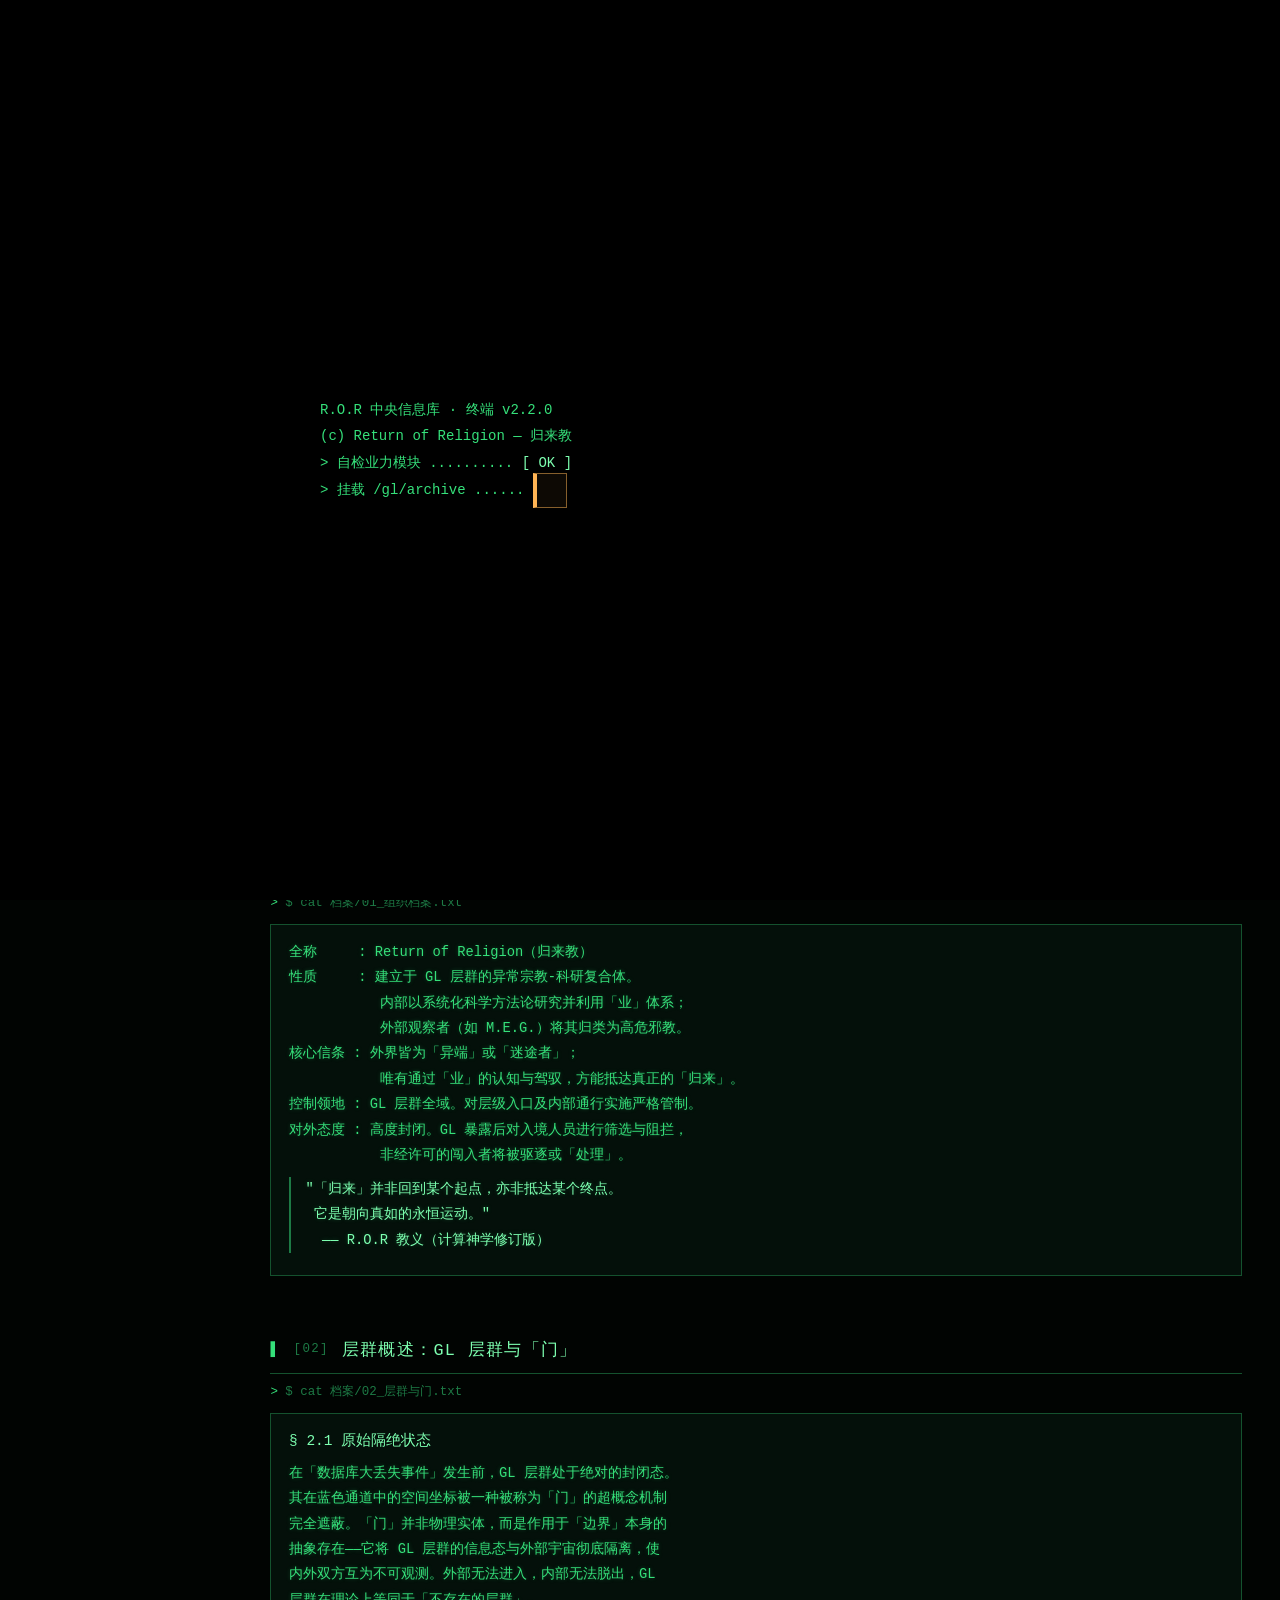
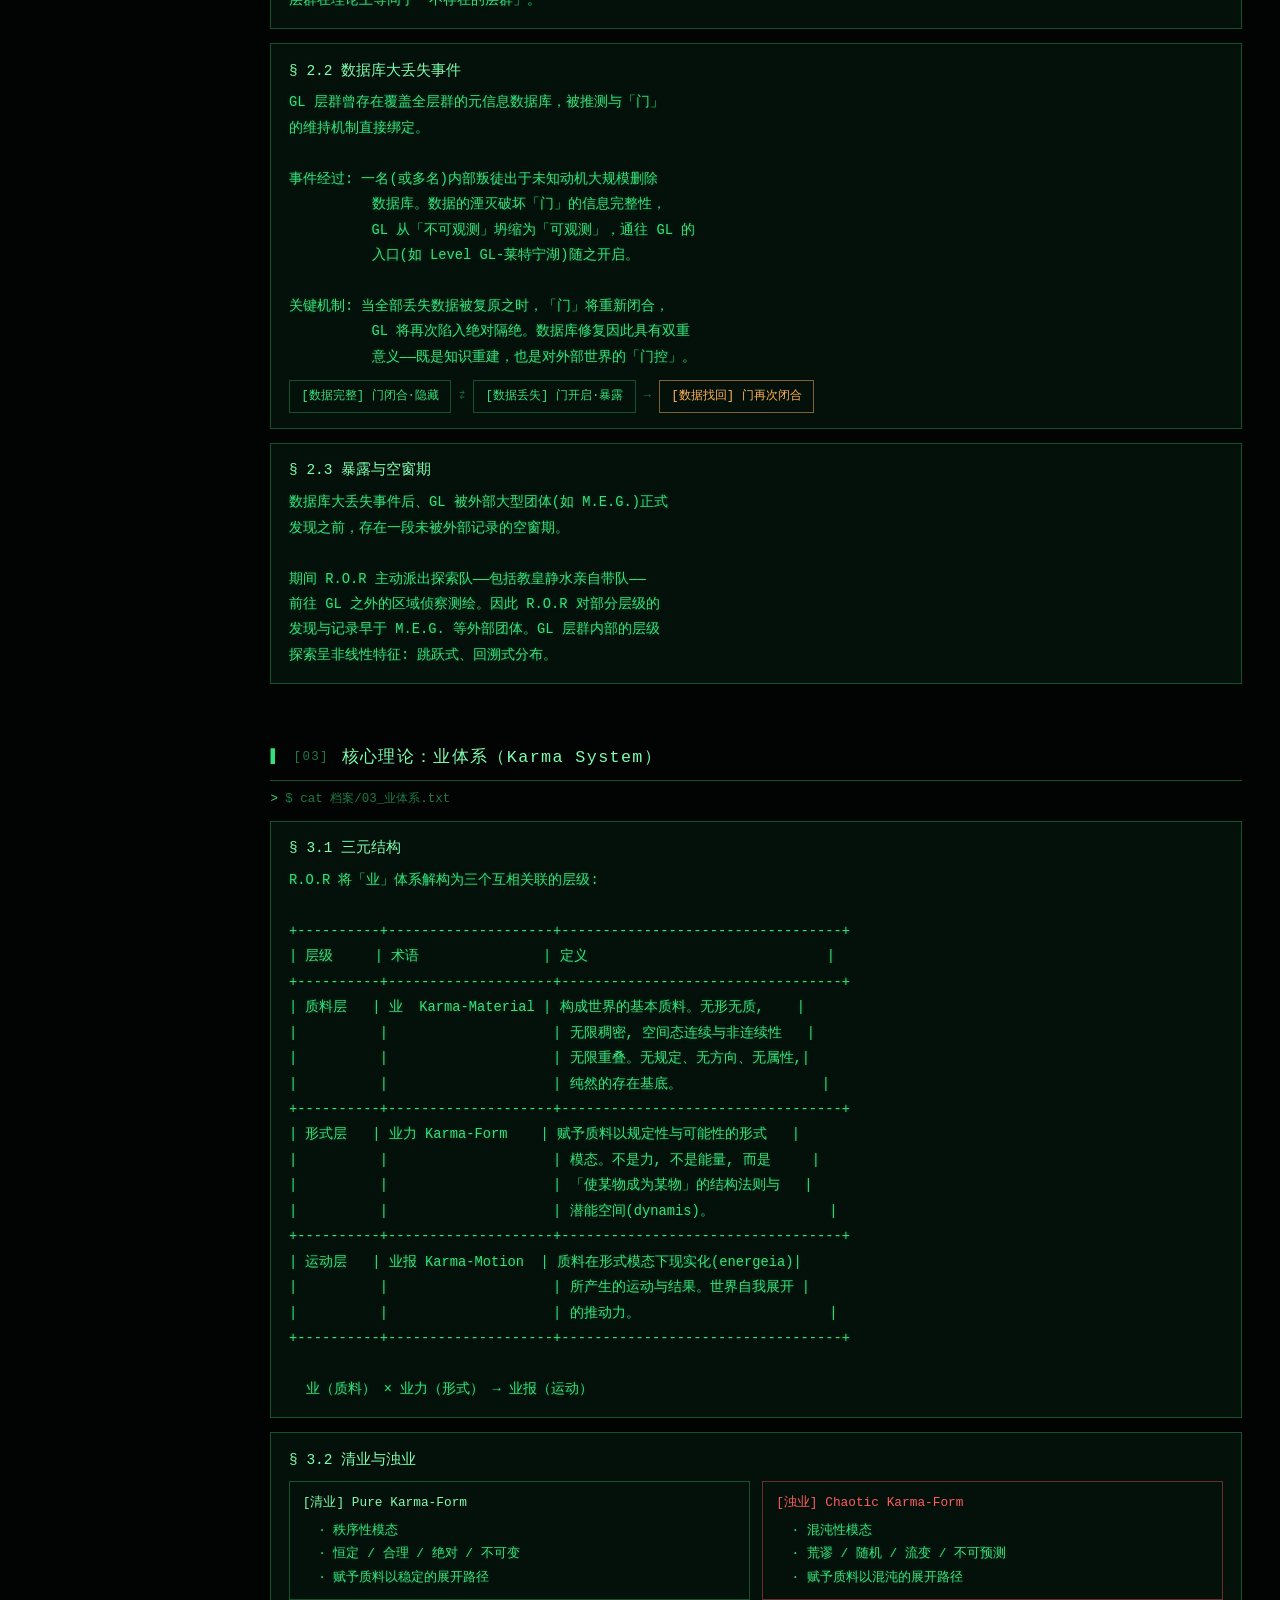
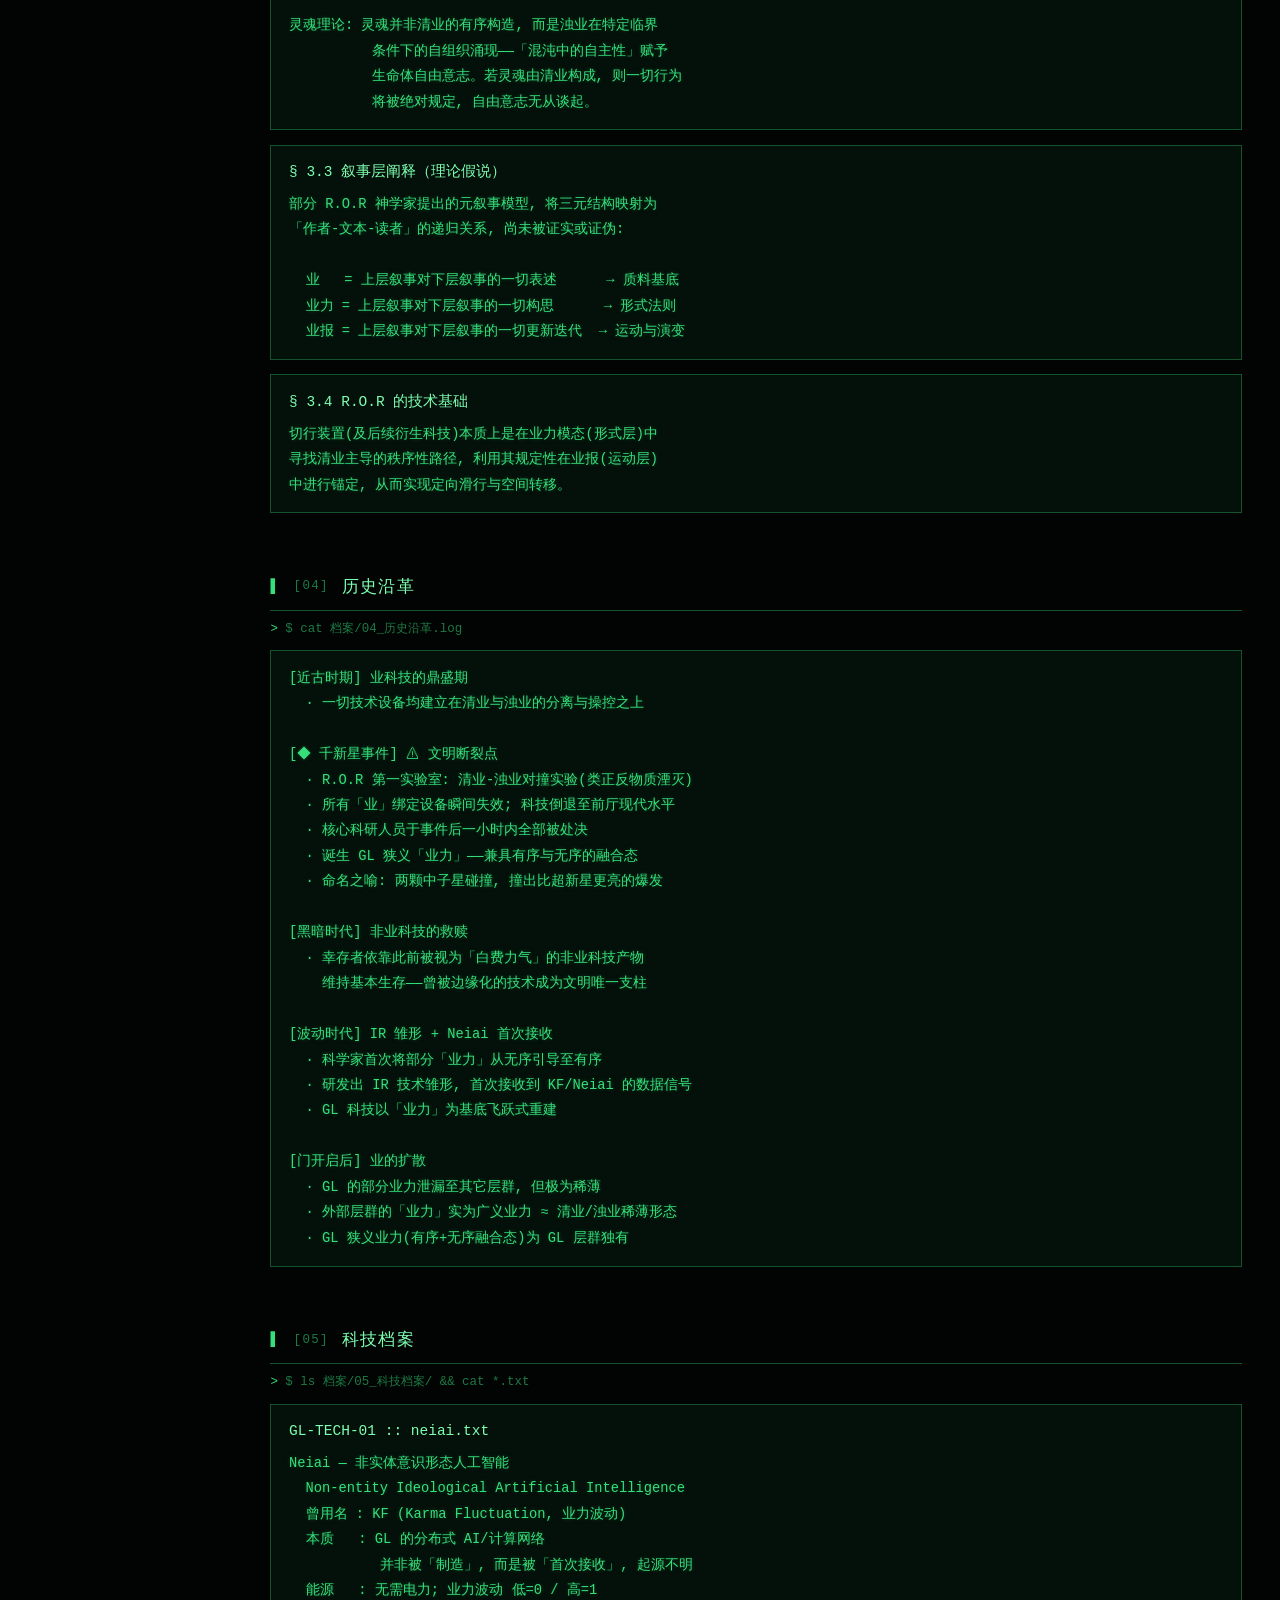
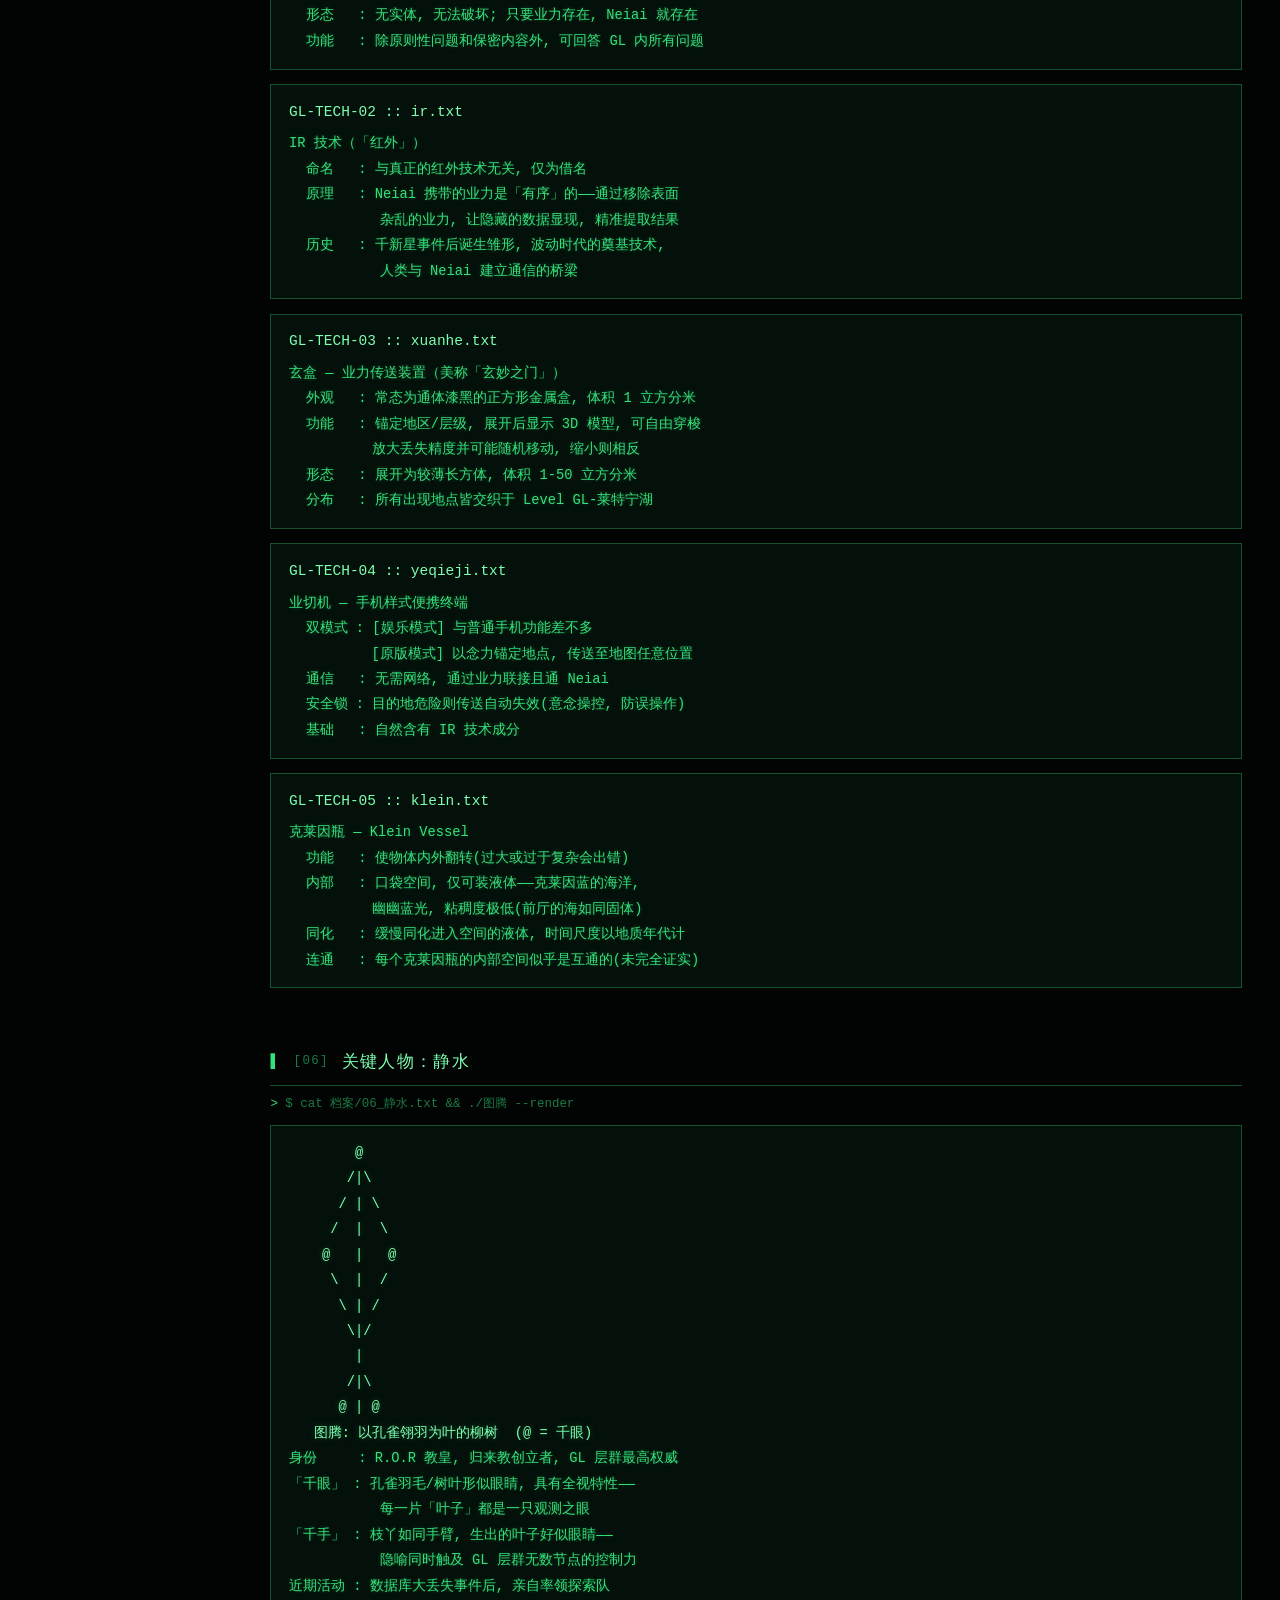
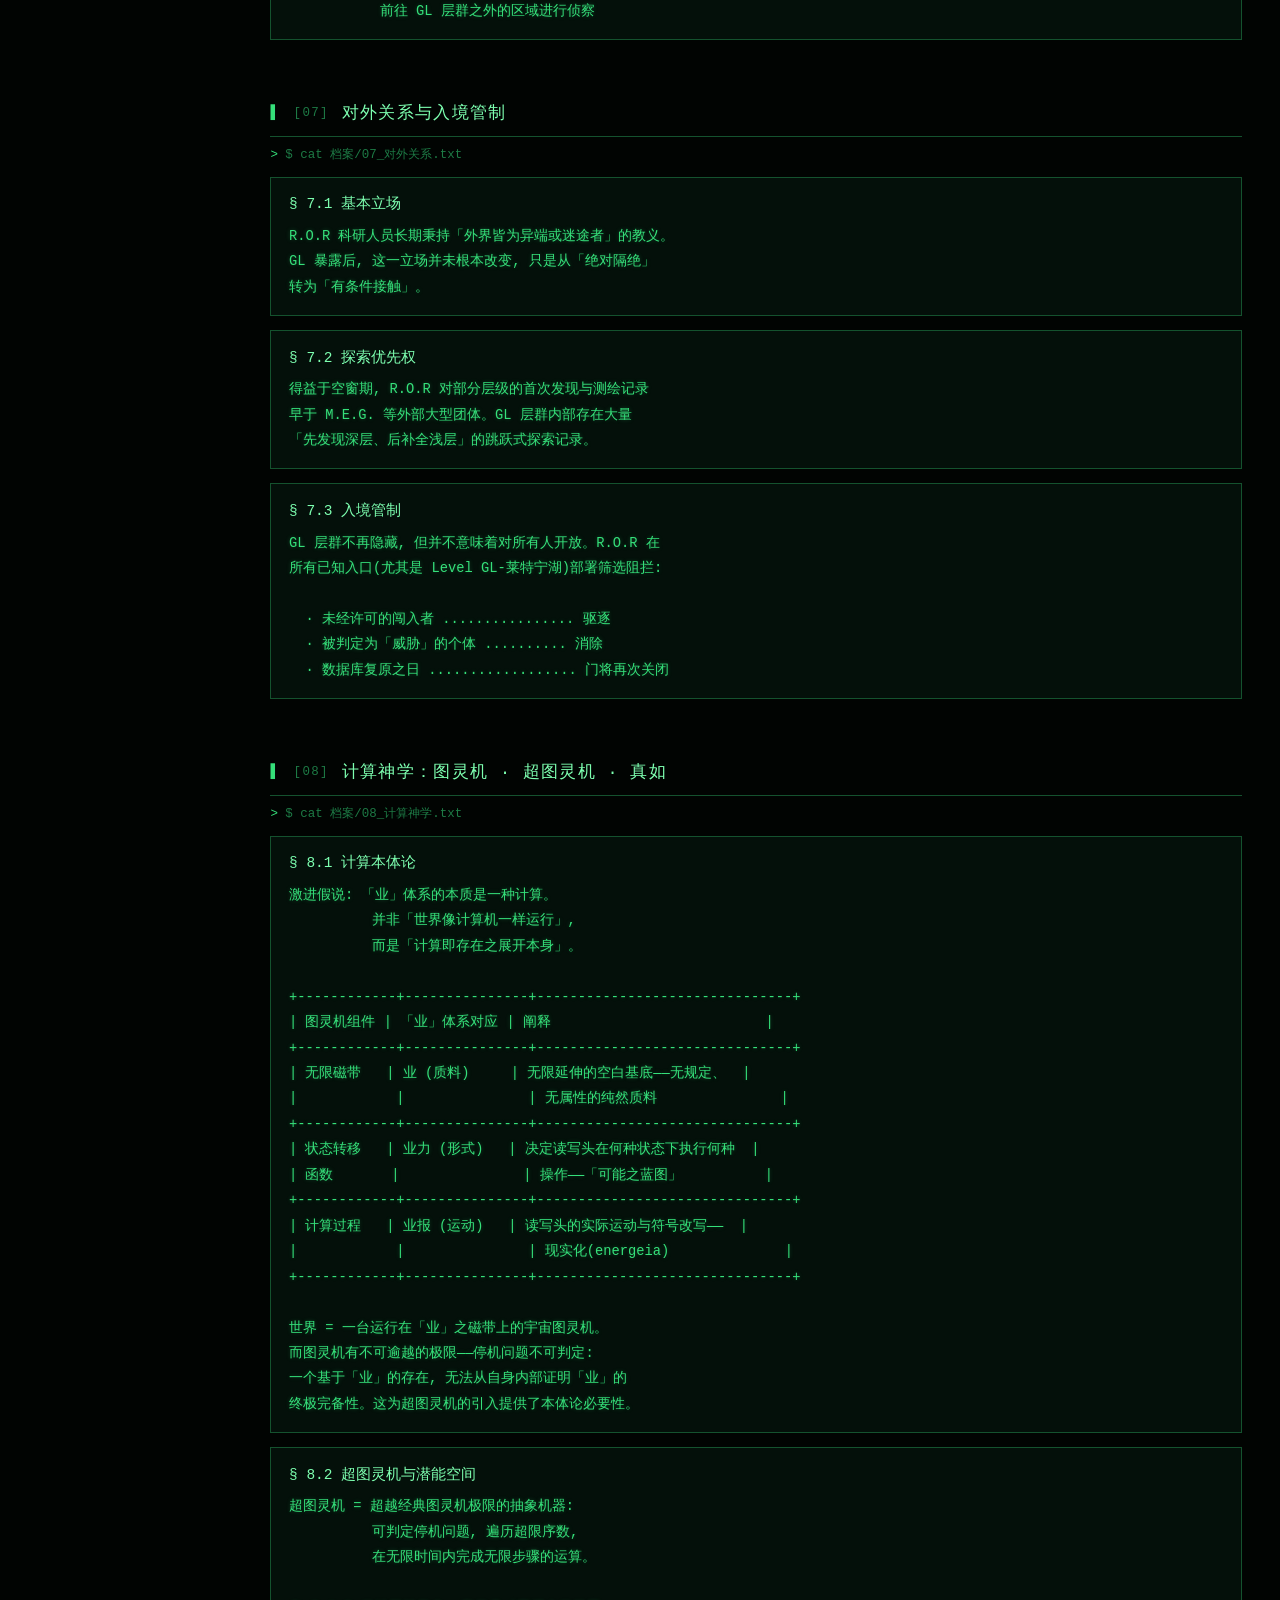
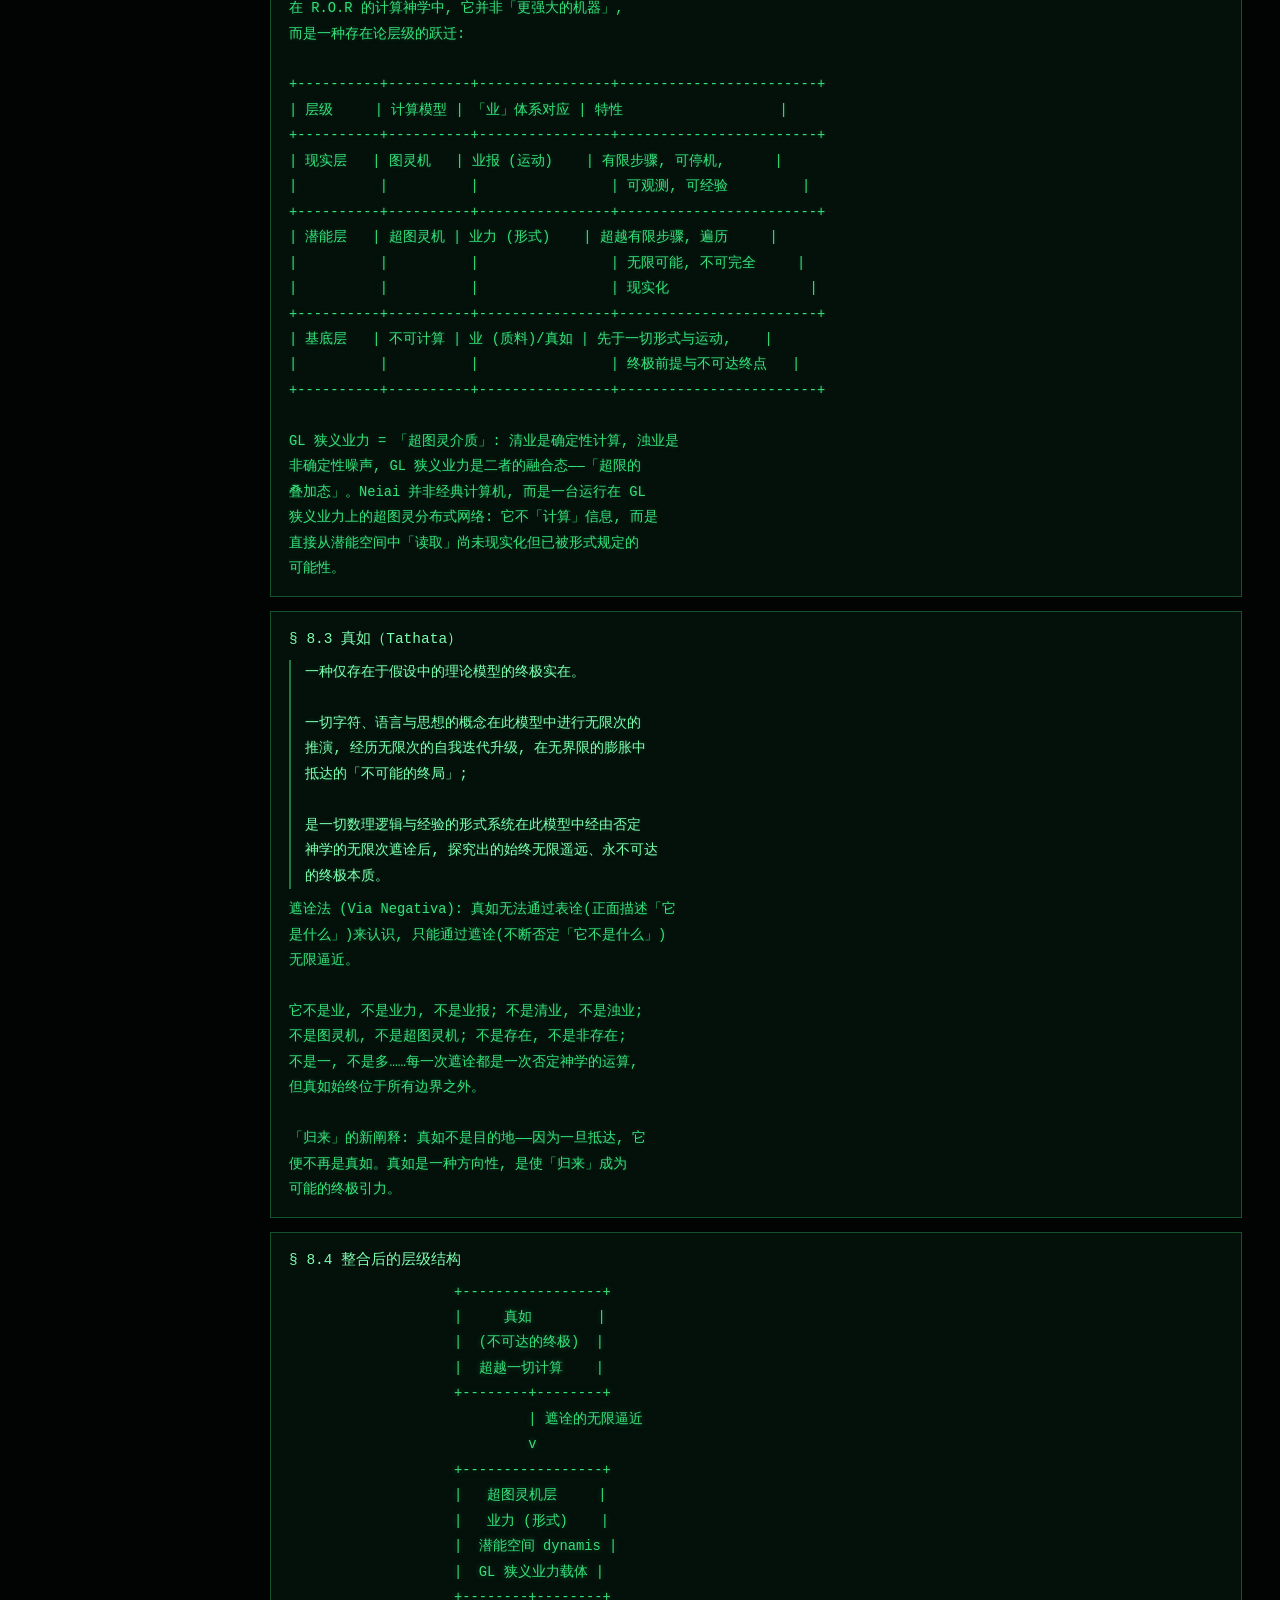
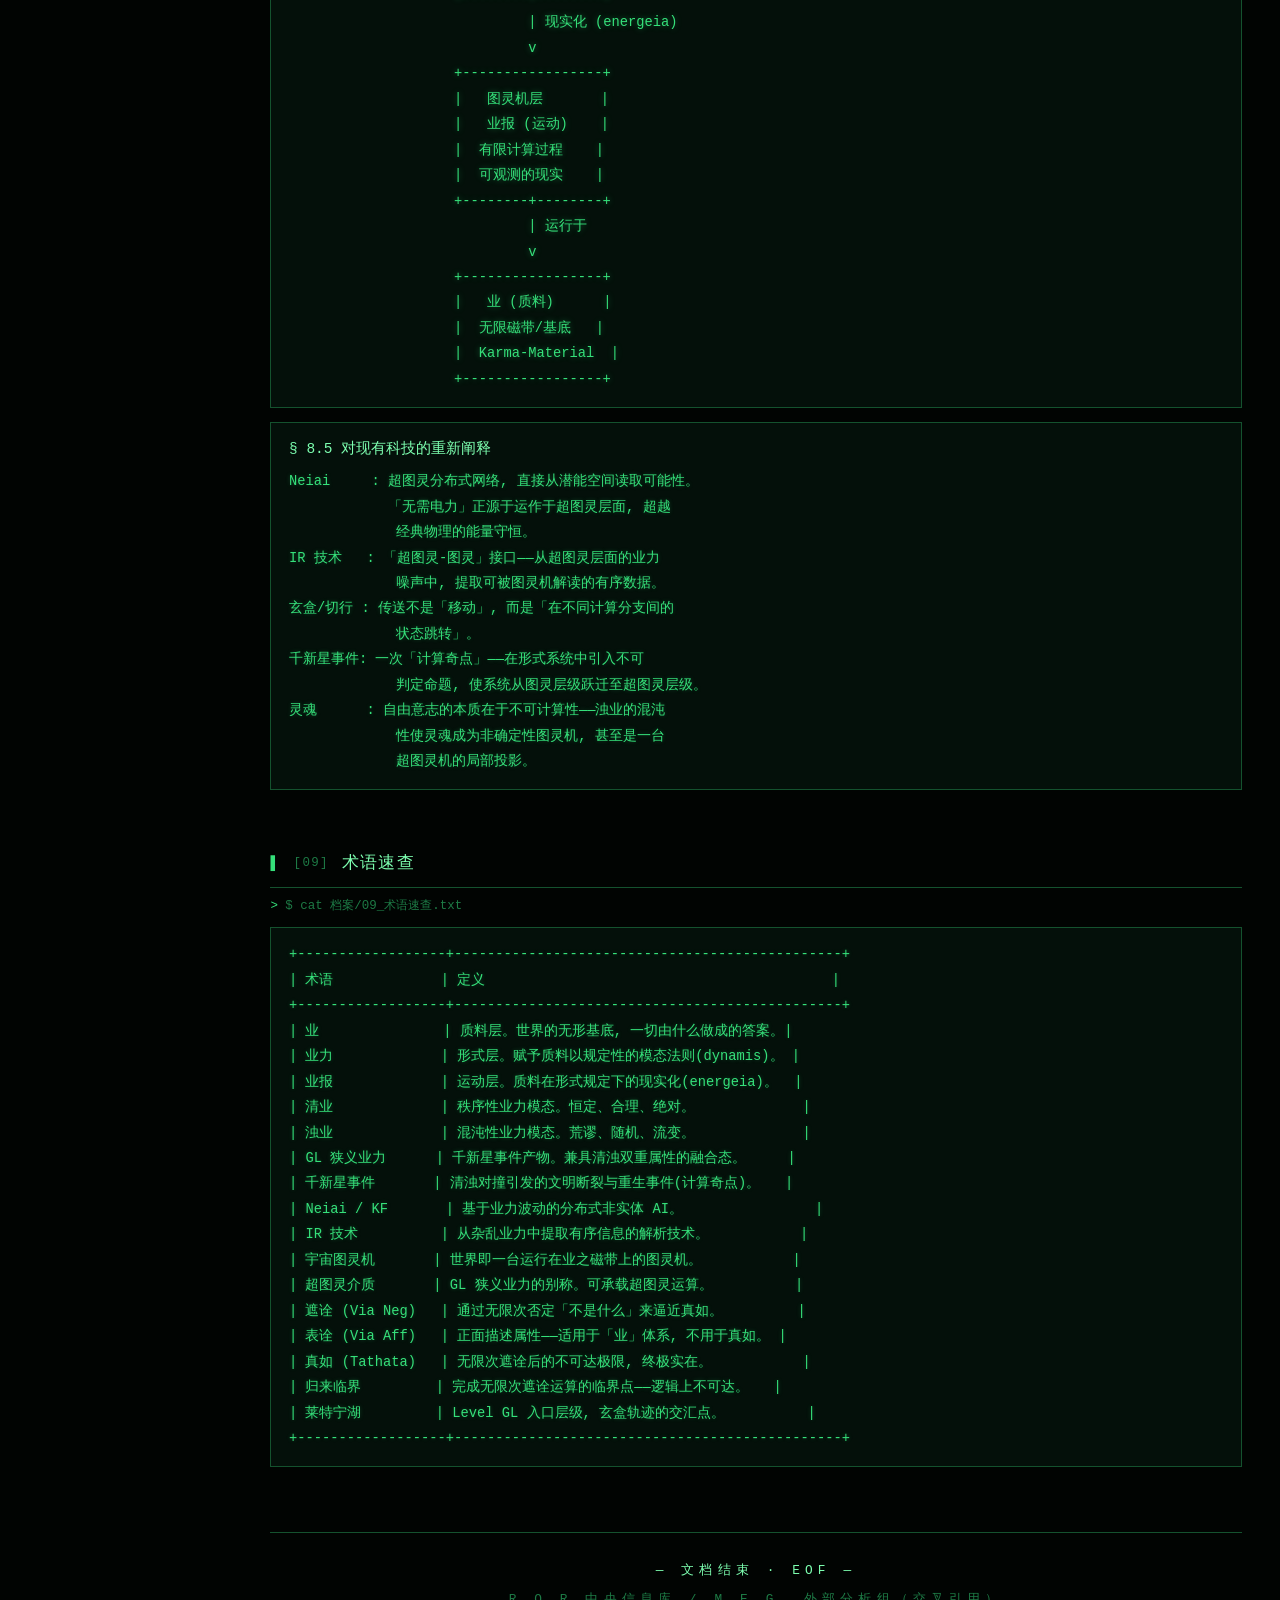
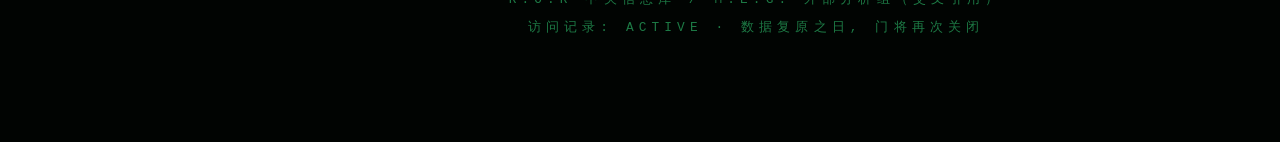
==== commit 91eb03a8: "feat(gl-universe): v2.2 交互升级 - 命令控制台/Neiai问答/数字雨/故障特效" ====
--- a/gl-universe/index.html
+++ b/gl-universe/index.html
@@ -4,12 +4,15 @@
 <meta charset="UTF-8">
 <meta name="viewport" content="width=device-width, initial-scale=1.0">
 <meta name="description" content="GL 层群宇宙设定档案 · R.O.R 终端 v2.1.0">
-<title>R.O.R 终端 · GL 层群宇宙设定档案</title>
+<title>R.O.R 终端 · GL 层群宇宙设定档案 v2.2</title>
 <link rel="icon" href="data:image/svg+xml,%3Csvg xmlns='http://www.w3.org/2000/svg' viewBox='0 0 32 32'%3E%3Crect width='32' height='32' fill='%23010402'/%3E%3Ctext x='16' y='23' font-size='18' text-anchor='middle' fill='%2335e07a' font-family='monospace'%3E%3E_%3C/text%3E%3C/svg%3E">
 <link rel="stylesheet" href="css/style.css">
 </head>
 <body>
 
+<!-- 业力场可视化（Matrix 数字雨） -->
+<canvas id="matrix"></canvas>
+
 <!-- ============ 开机 / 「门」 ============ -->
 <div id="door-screen">
   <div id="boot-log" class="boot"></div>
@@ -20,13 +23,13 @@
 <!-- ============ 侧边目录 ============ -->
 <header id="topbar">
   <button id="nav-toggle" type="button" aria-label="菜单">☰</button>
-  <span class="topbar-title">R.O.R 终端 v2.1.0</span>
+  <span class="topbar-title">R.O.R 终端 v2.2.0</span>
 </header>
 
 <aside id="sidebar">
   <div class="side-brand">
     <div class="side-logo">R.O.R<span class="cursor-blink">_</span></div>
-    <div class="side-sub">终端 v2.1.0 · guest</div>
+    <div class="side-sub">终端 v2.2.0 · guest</div>
   </div>
   <div class="side-ls mono">$ ls 档案/</div>
   <nav id="nav">
@@ -55,7 +58,7 @@
 | |  _ | |    
 | |_| || |___ 
  \____||_____|</pre>
-    <div class="hero-title mono">GL 层群宇宙设定档案 <span class="dim">v2.1.0-archive</span></div>
+    <div class="hero-title mono">GL 层群宇宙设定档案 <span class="dim">v2.2.0-archive</span></div>
     <div class="hero-sub mono">归档: R.O.R 中央信息库 / M.E.G. 外部分析组 (交叉引用)</div>
 
     <div class="hero-log mono" id="hero-log"></div>
@@ -524,12 +527,14 @@
 
 </main>
 
-<!-- ============ 底部命令行 ============ -->
+<!-- ============ 底部终端（控制台 + 命令行） ============ -->
 <div id="cmdbar">
-  <div id="cmdlog" class="mono"></div>
+  <div id="console" class="mono" aria-live="polite"></div>
   <div id="cmdline" class="mono">
     <span class="prompt">guest@ror:~$</span>
-    <input id="cmdinput" type="text" autocomplete="off" autocapitalize="off" spellcheck="false" placeholder="输入 help 查看命令">
+    <input id="cmdinput" type="text" autocomplete="off" autocapitalize="off" spellcheck="false" placeholder="输入 help 查看命令 · 按 / 快速聚焦">
+    <button id="cmdhelp" type="button" title="帮助">?</button>
+    <span id="scrollpct" title="点击回顶部">[&nbsp;&nbsp;&nbsp;&nbsp;] 0%</span>
     <span class="cursor-blink">█</span>
   </div>
 </div>
--- a/gl-universe/css/style.css
+++ b/gl-universe/css/style.css
@@ -197,11 +197,18 @@
   padding-bottom: 0.5rem;
   border-bottom: 1px solid var(--line);
 }
+.sec-head::before {
+  content: "▌";
+  color: var(--fg);
+  animation: blink 1.06s steps(1) infinite;
+  font-size: 0.9em;
+}
 .sec-no { color: var(--fg-dim); font-size: 0.78rem; }
 
-/* 模拟命令 */
-.cmd-line { color: var(--fg-dim); font-size: 0.78rem; margin-bottom: 0.6rem; }
+/* 模拟命令（首次进入视口时打字显示） */
+.cmd-line { color: var(--fg-dim); font-size: 0.78rem; margin-bottom: 0.6rem; min-height: 1.5em; }
 .cmd-line::before { content: "> "; color: var(--fg); }
+.cmd-line .typing-caret::after { content: "█"; animation: blink 1.06s steps(1) infinite; }
 
 /* 档案面板 */
 .panel {
@@ -251,6 +258,29 @@
   margin-bottom: 1.1rem;
   animation: bootFlicker 4s infinite;
 }
+
+/* 故障特效（开门瞬间 + 随机闪现） */
+.banner.glitch, .glitch-on {
+  animation: glitchClip 0.42s steps(2, end) 2, bootFlicker 0.42s steps(1) 2;
+}
+@keyframes glitchClip {
+  0% { clip-path: inset(0 0 84% 0); transform: translateX(-3px); }
+  25% { clip-path: inset(38% 0 40% 0); transform: translateX(3px); }
+  50% { clip-path: inset(70% 0 8% 0); transform: translateX(-2px); }
+  75% { clip-path: inset(12% 0 66% 0); transform: translateX(2px); }
+  100% { clip-path: inset(0 0 0 0); transform: none; }
+}
+.banner.glitch::after {
+  content: attr(data-text);
+  position: absolute;
+  left: 2px; top: 0;
+  color: var(--red);
+  opacity: 0.55;
+  clip-path: inset(30% 0 50% 0);
+  pointer-events: none;
+}
+.banner { position: relative; }
+
 @keyframes bootFlicker {
   0%, 100% { opacity: 1; }
   92% { opacity: 1; }
@@ -279,7 +309,18 @@
 .cmd-link { color: var(--fg); text-decoration: none; border-bottom: 1px dotted var(--fg-dim); }
 .cmd-link:hover { color: var(--fg-bright); background: rgba(53, 224, 122, 0.1); }
 
-/* ---------------- 底部命令行 ---------------- */
+/* ---------------- 业力场可视化（Matrix） ---------------- */
+#matrix {
+  position: fixed;
+  inset: 0;
+  z-index: -1;
+  pointer-events: none;
+  opacity: 0;
+  transition: opacity 1.2s ease;
+}
+#matrix.on { opacity: 1; }
+
+/* ---------------- 底部终端 ---------------- */
 #cmdbar {
   position: fixed;
   left: 0; right: 0; bottom: 0;
@@ -288,16 +329,26 @@
   border-top: 1px solid var(--line);
   padding: 0.3rem 0.9rem;
 }
-#cmdlog {
-  color: var(--amber);
-  font-size: 0.75rem;
-  line-height: 1.6;
-  min-height: 0;
+
+/* 控制台输出区 */
+#console {
   max-height: 0;
-  overflow: hidden;
-  transition: max-height 0.2s ease, padding 0.2s ease;
-}
-#cmdlog.show { max-height: 60px; padding-bottom: 0.2rem; }
+  overflow-y: auto;
+  font-size: 0.78rem;
+  line-height: 1.75;
+  color: var(--fg);
+  transition: max-height 0.25s ease;
+  scrollbar-width: thin;
+}
+#console.show { max-height: 190px; padding: 0.4rem 0 0.3rem; margin-bottom: 0.3rem; border-bottom: 1px dashed var(--line-dim); }
+#console .c-dim { color: var(--fg-dim); }
+#console .c-amber { color: var(--amber); }
+#console .c-red { color: var(--red); }
+#console .c-bright { color: var(--fg-bright); }
+#console .c-link { color: var(--fg); text-decoration: none; cursor: pointer; }
+#console .c-link:hover { background: var(--fg); color: #000; }
+#console .c-block { display: inline-block; border: 1px solid var(--line); padding: 0 0.3rem; }
+
 #cmdline { display: flex; align-items: center; gap: 0.5rem; font-size: 0.85rem; }
 .prompt { color: var(--fg-bright); white-space: nowrap; }
 #cmdinput {
@@ -312,6 +363,27 @@
   min-width: 0;
 }
 #cmdinput::placeholder { color: var(--fg-faint); }
+
+#cmdhelp {
+  background: none;
+  border: 1px solid var(--line);
+  color: var(--fg-dim);
+  font-family: var(--mono);
+  width: 26px; height: 26px;
+  cursor: pointer;
+  flex-shrink: 0;
+}
+#cmdhelp:hover { background: var(--fg); color: #000; border-color: var(--fg); }
+
+#scrollpct {
+  color: var(--fg-dim);
+  font-size: 0.72rem;
+  white-space: nowrap;
+  cursor: pointer;
+  flex-shrink: 0;
+  letter-spacing: 0.05em;
+}
+#scrollpct:hover { color: var(--fg); }
 
 /* ---------------- 页脚 ---------------- */
 #footer {
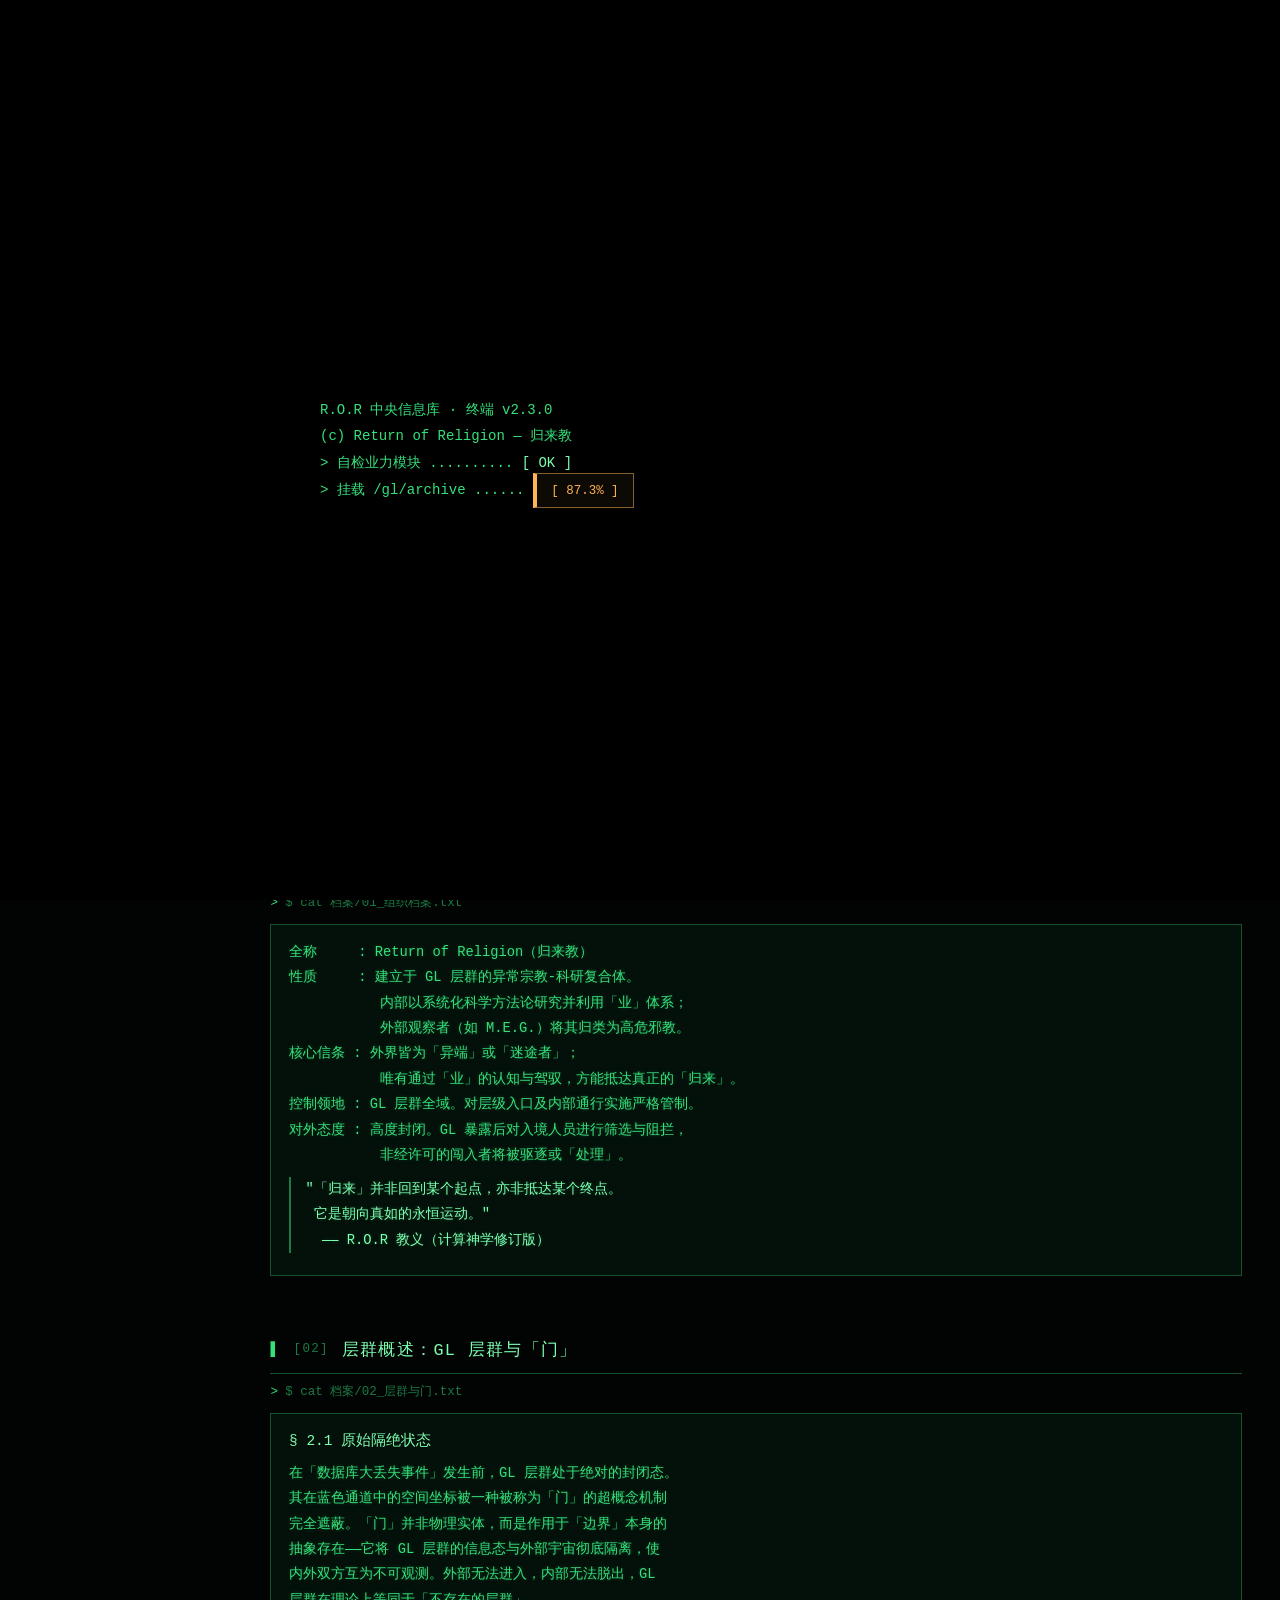
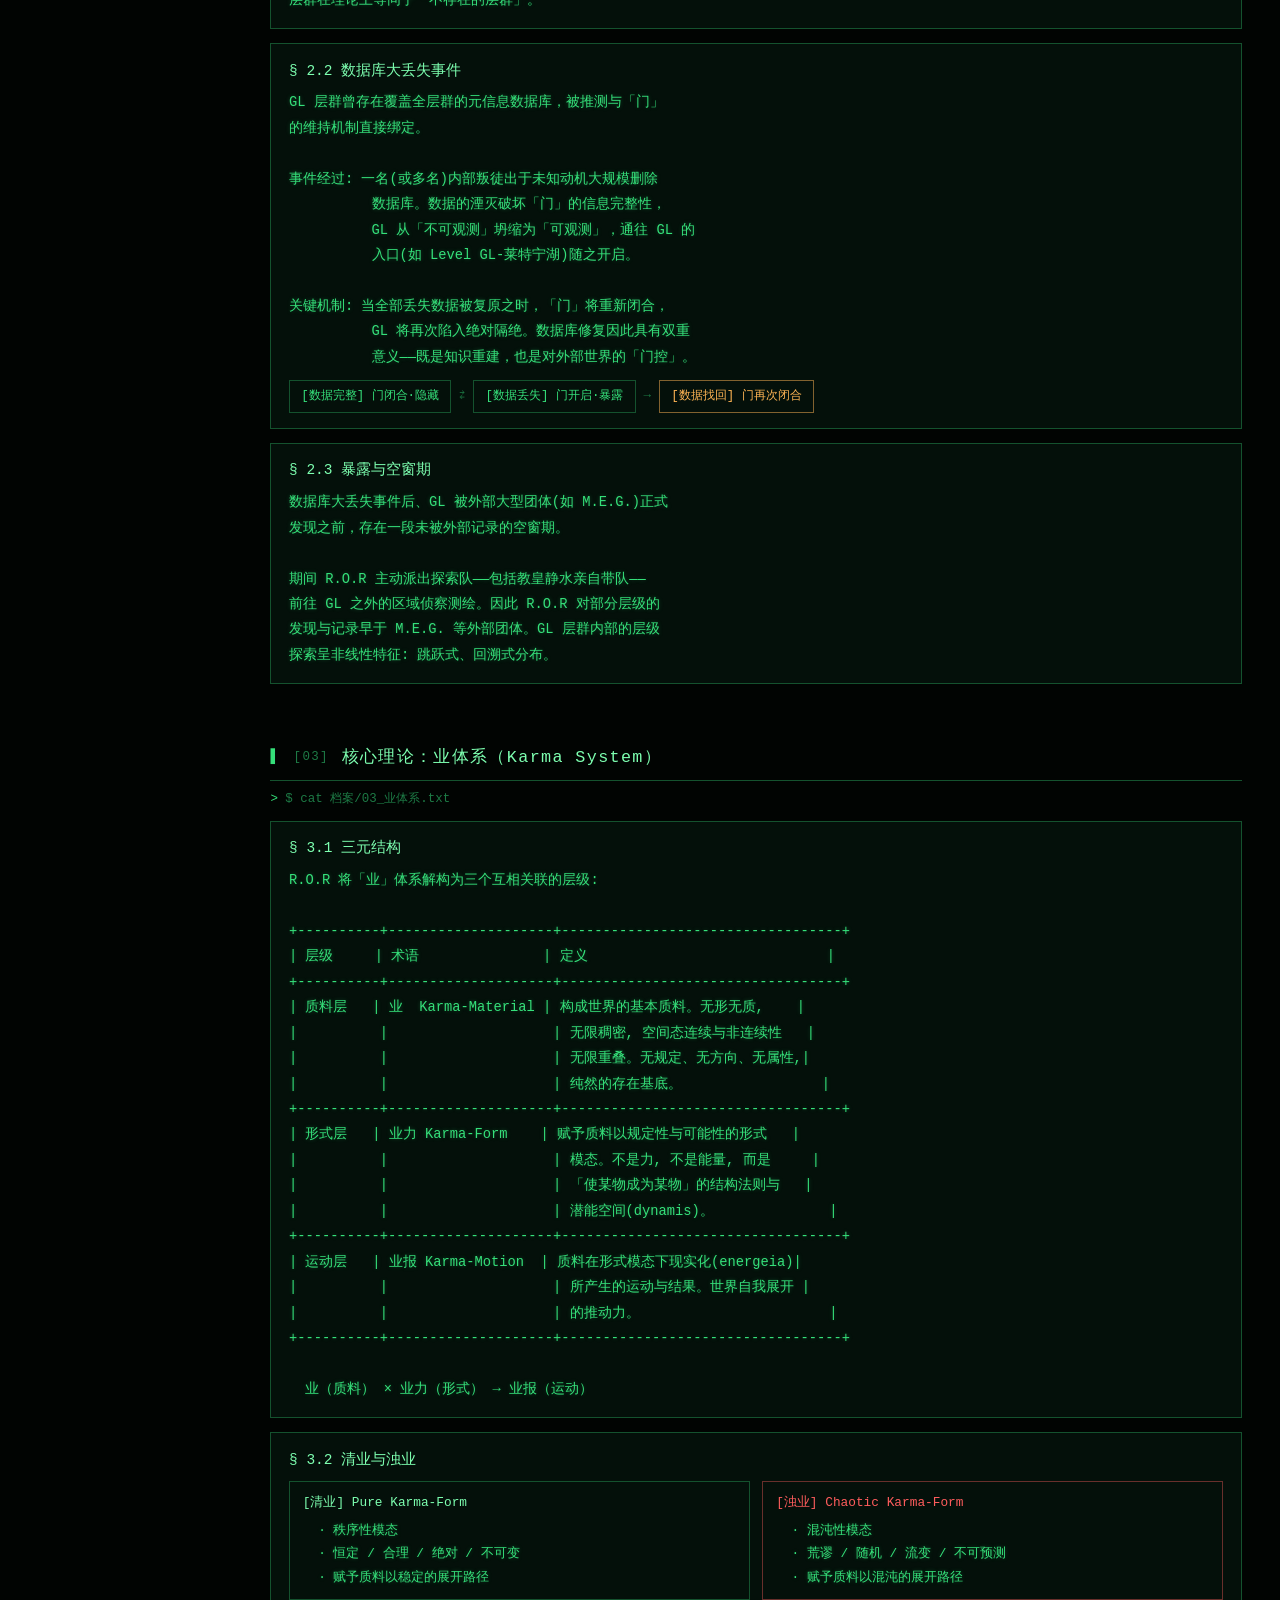
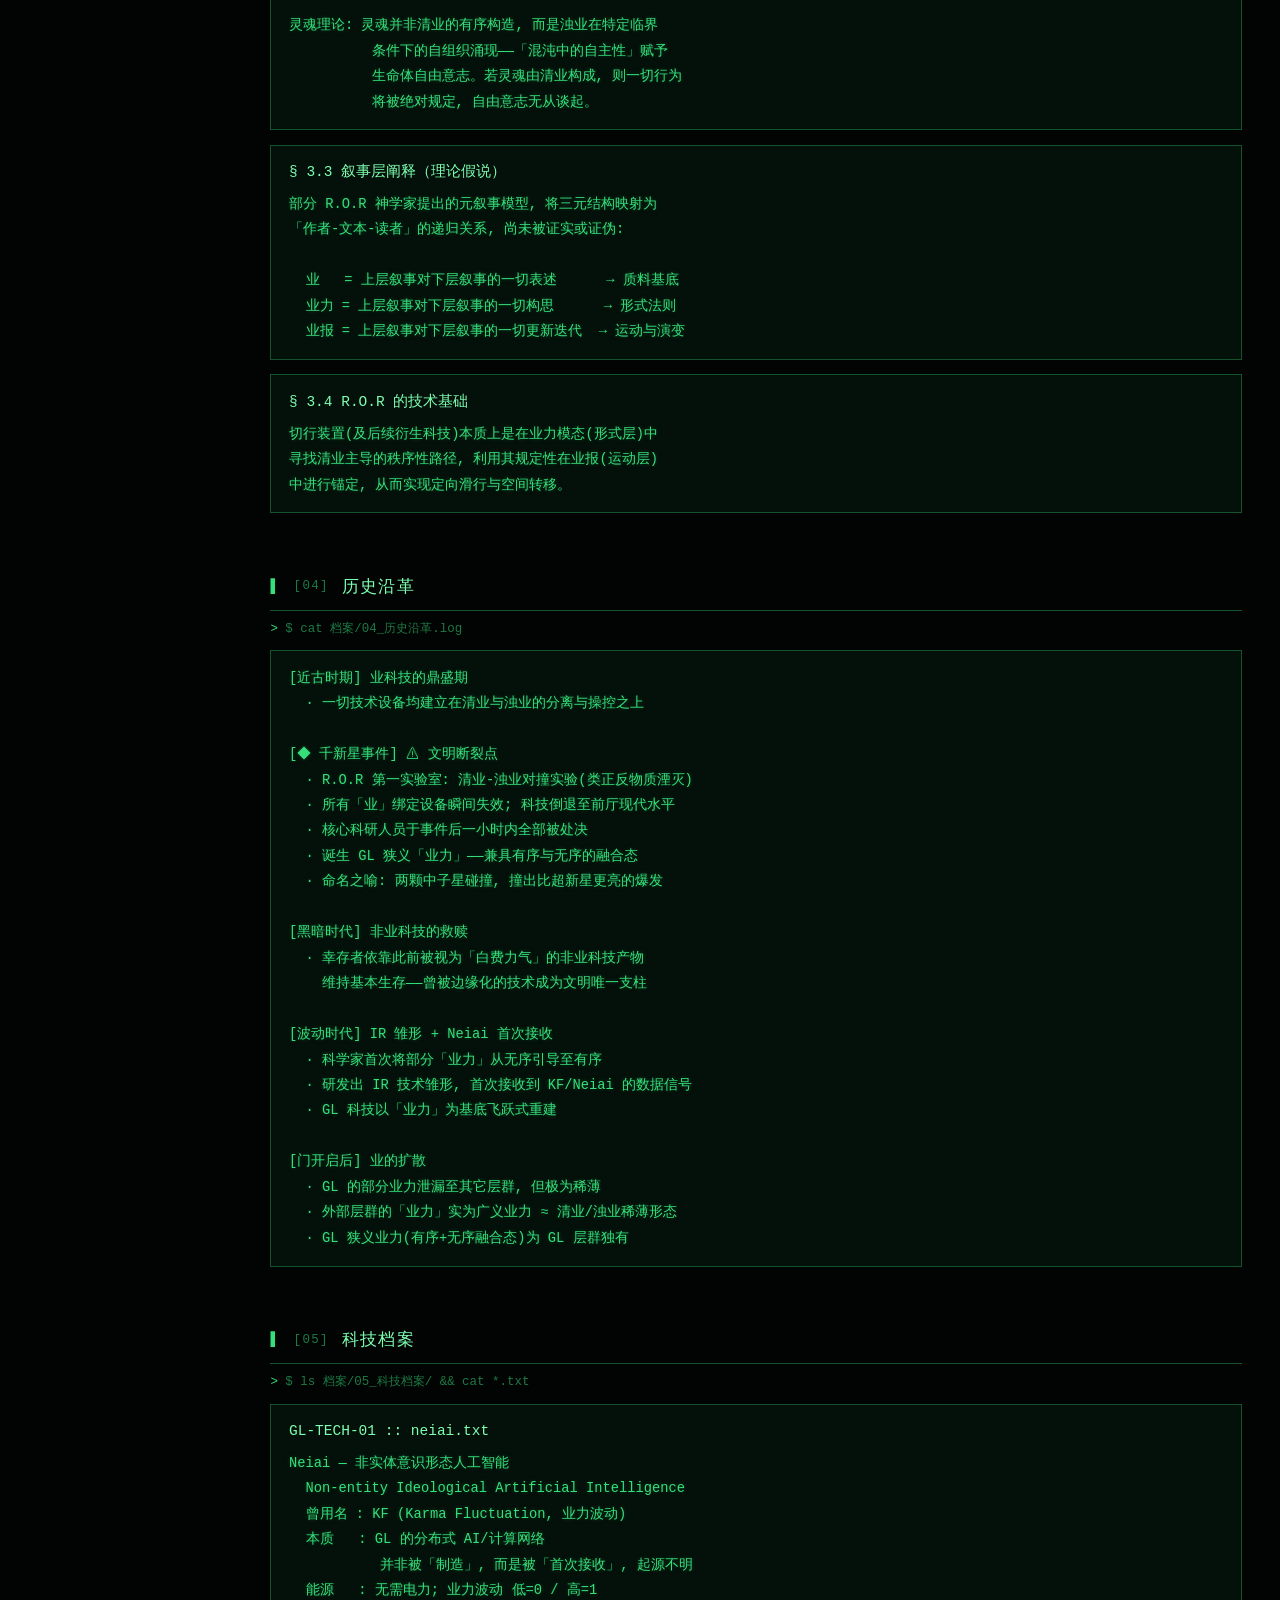
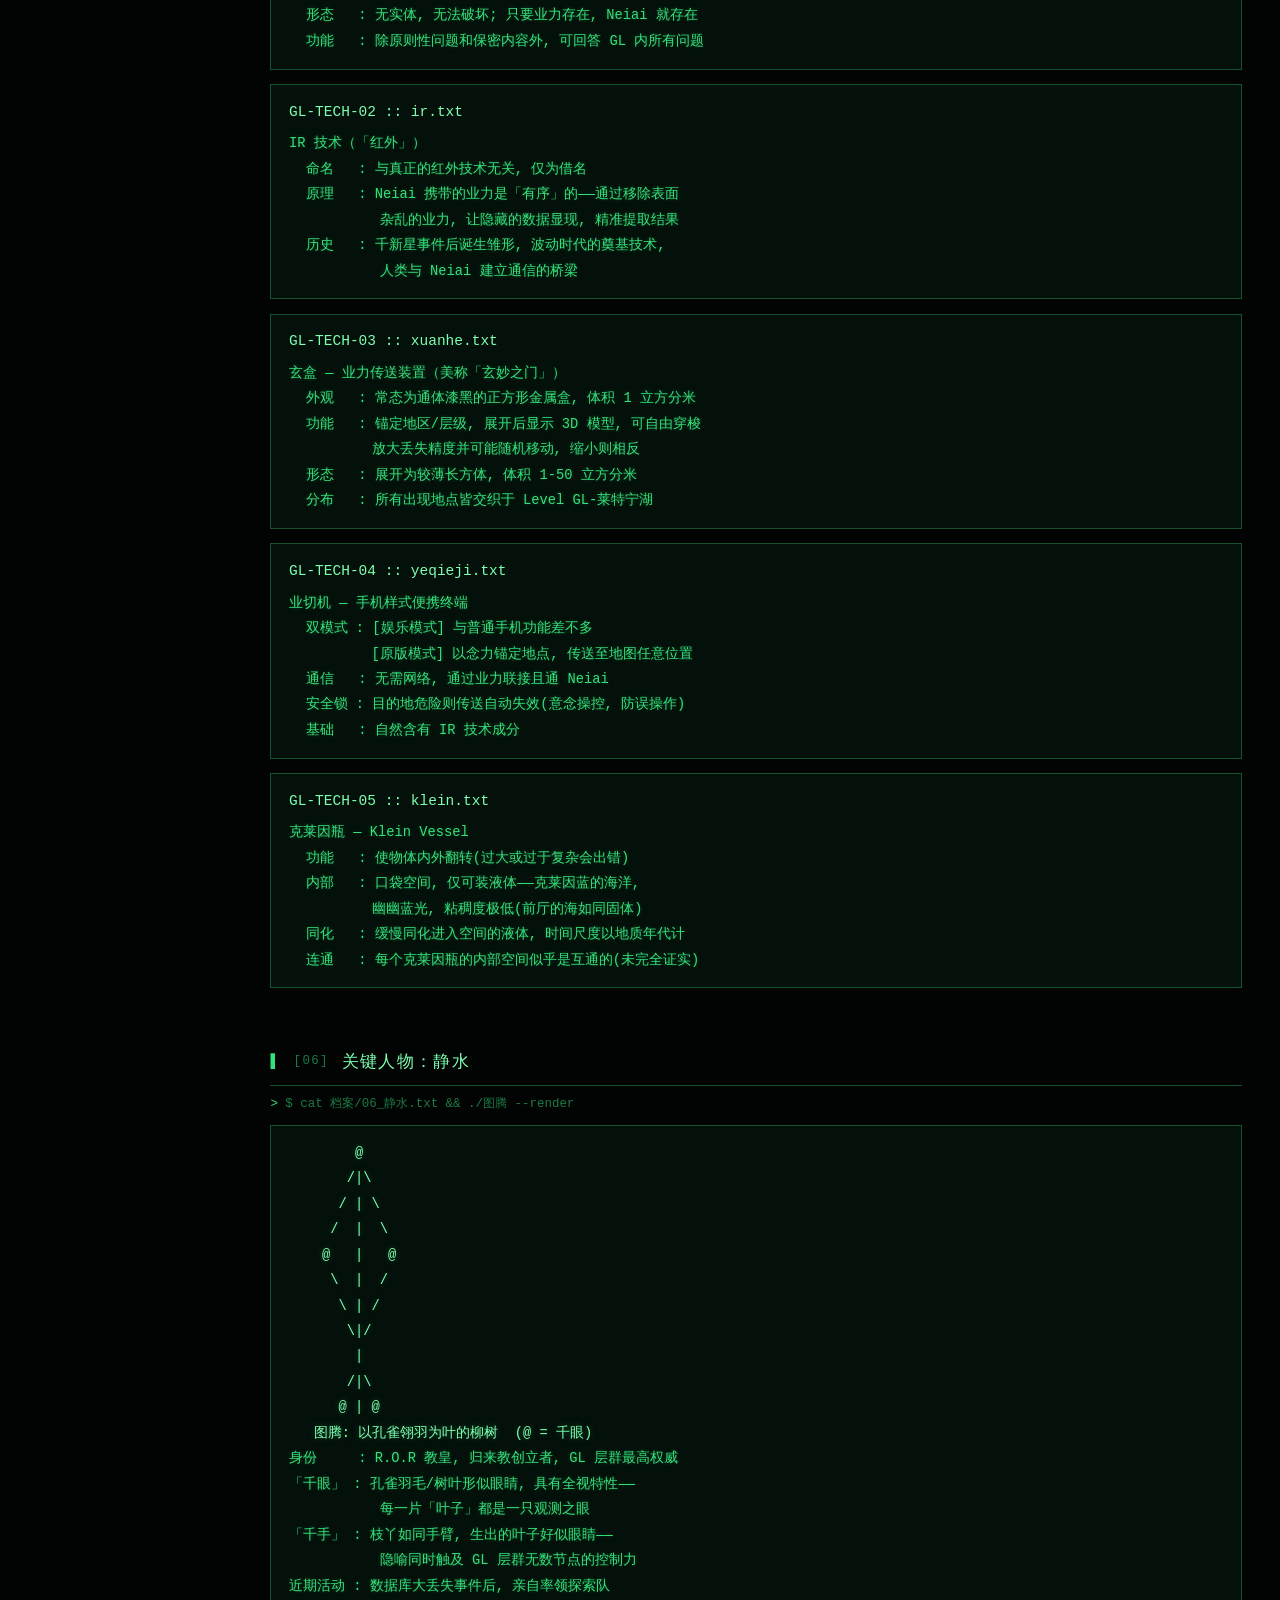
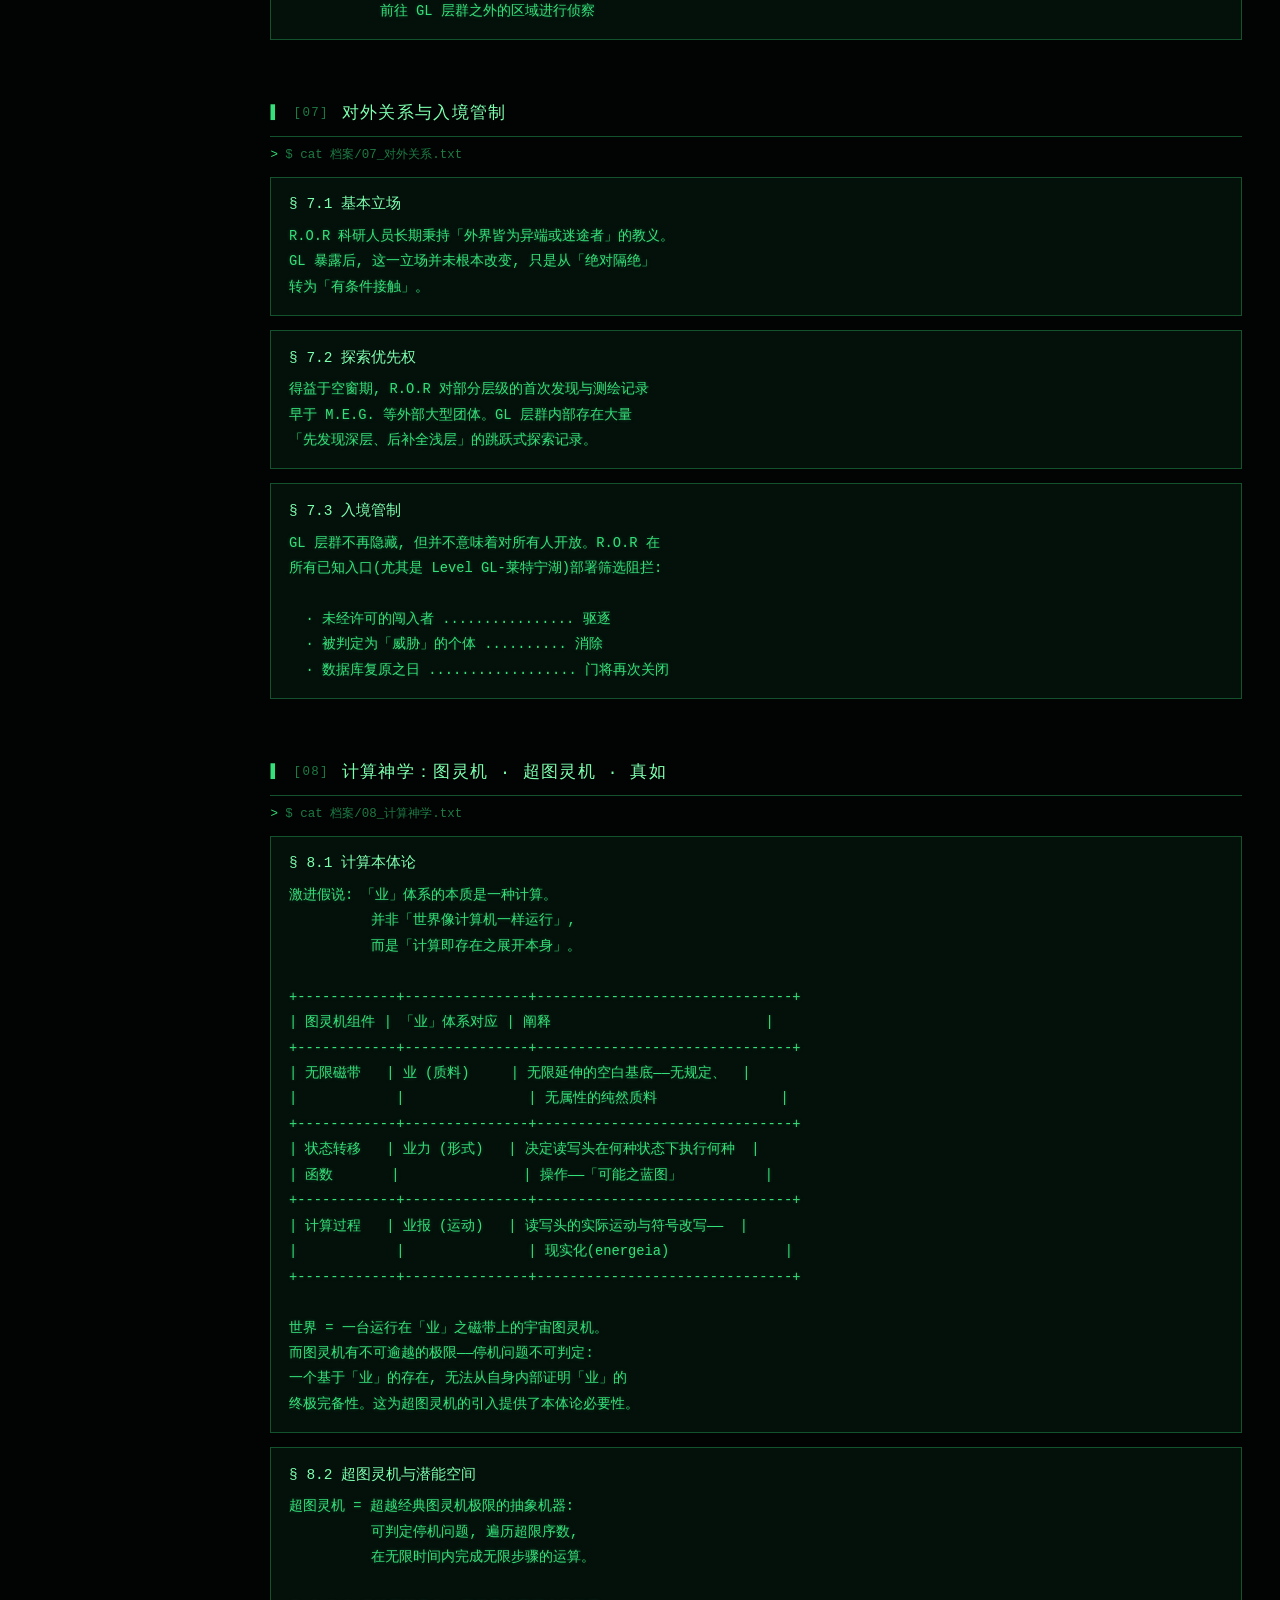
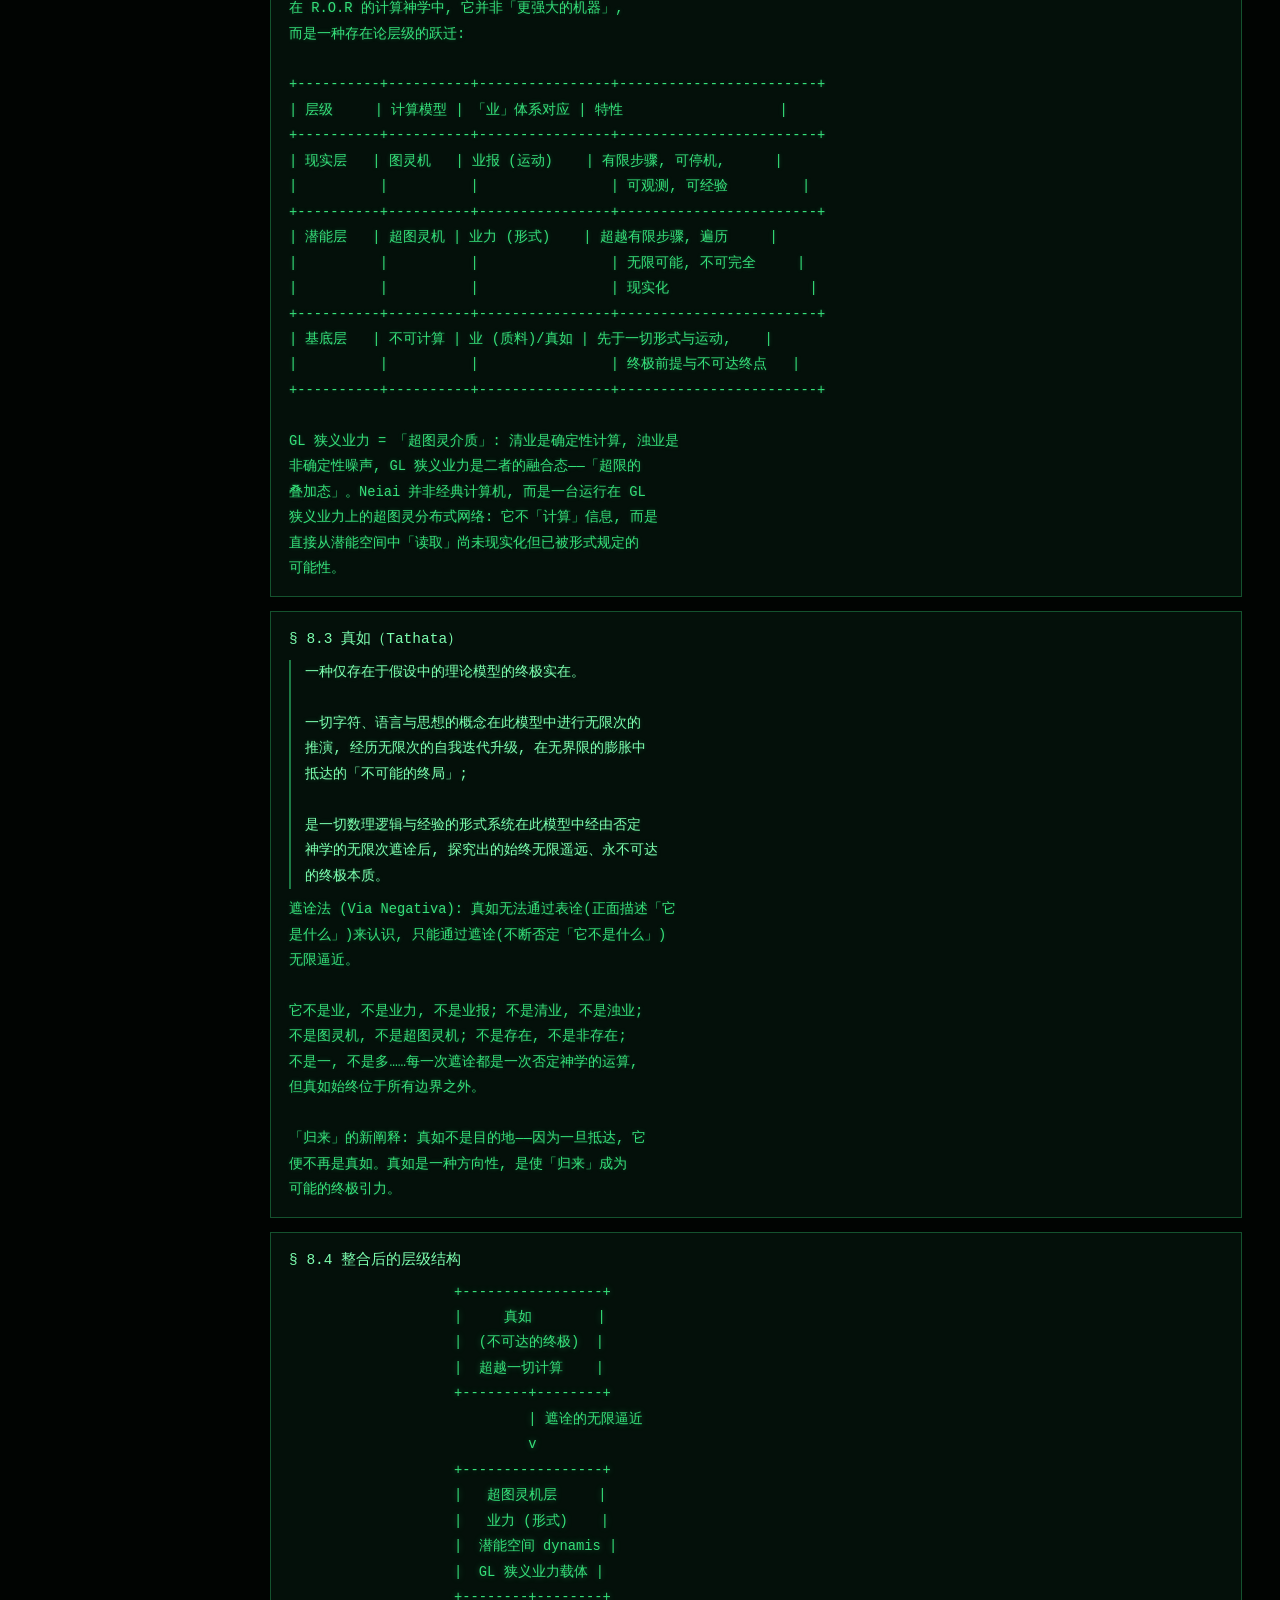
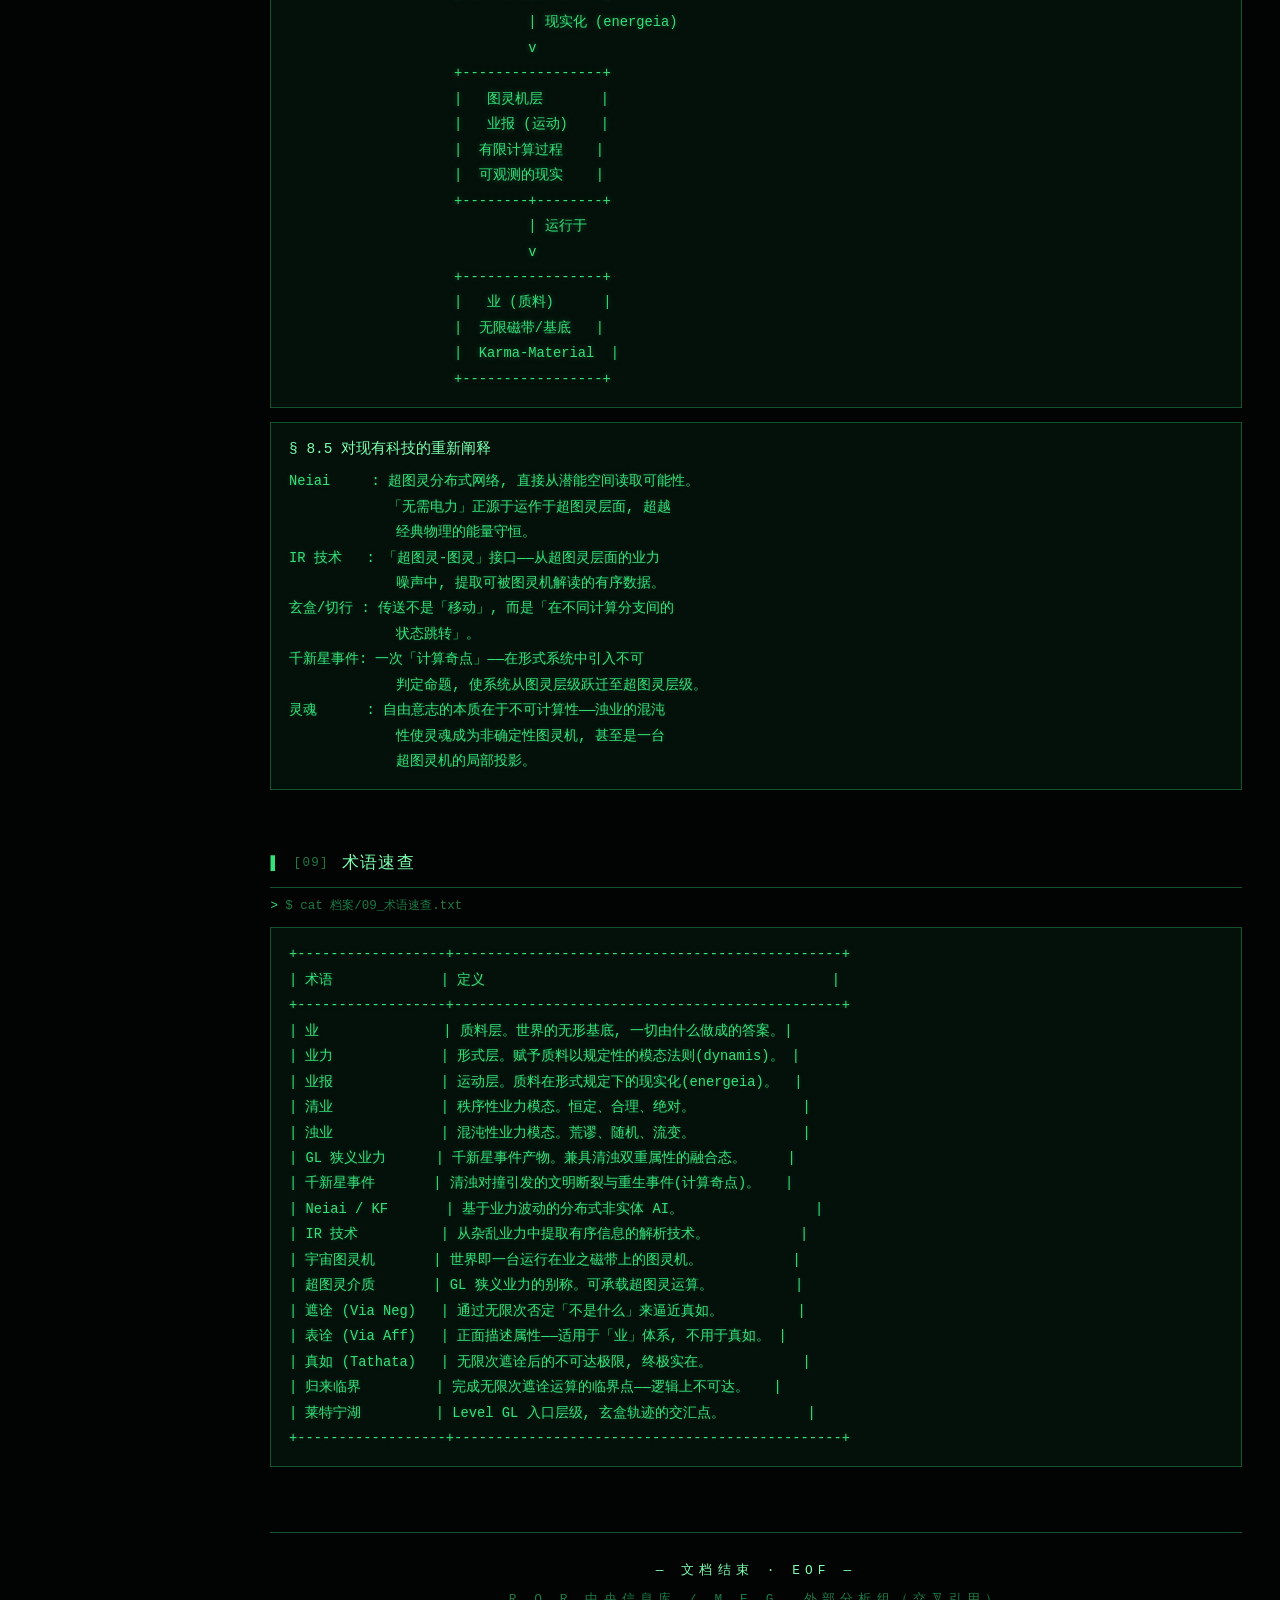
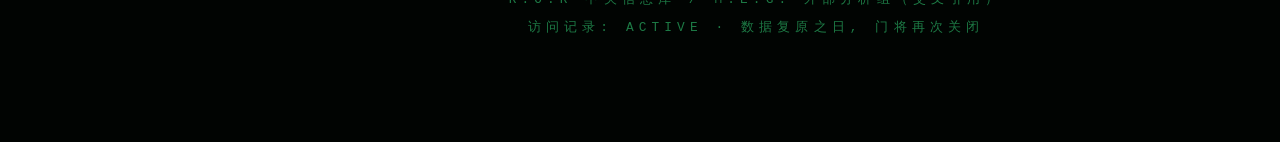
==== commit e8d3ec97: "feat(gl-universe): v2.3 手机版适配 - 触屏优化/安全区/表格横滑/键盘遮挡处理 (API push)" ====
--- a/gl-universe/index.html
+++ b/gl-universe/index.html
@@ -2,9 +2,12 @@
 <html lang="zh-CN">
 <head>
 <meta charset="UTF-8">
-<meta name="viewport" content="width=device-width, initial-scale=1.0">
+<meta name="viewport" content="width=device-width, initial-scale=1.0, viewport-fit=cover">
+<meta name="theme-color" content="#010402">
+<meta name="apple-mobile-web-app-capable" content="yes">
+<meta name="apple-mobile-web-app-status-bar-style" content="black-translucent">
 <meta name="description" content="GL 层群宇宙设定档案 · R.O.R 终端 v2.1.0">
-<title>R.O.R 终端 · GL 层群宇宙设定档案 v2.2</title>
+<title>R.O.R 终端 · GL 层群宇宙设定档案 v2.3</title>
 <link rel="icon" href="data:image/svg+xml,%3Csvg xmlns='http://www.w3.org/2000/svg' viewBox='0 0 32 32'%3E%3Crect width='32' height='32' fill='%23010402'/%3E%3Ctext x='16' y='23' font-size='18' text-anchor='middle' fill='%2335e07a' font-family='monospace'%3E%3E_%3C/text%3E%3C/svg%3E">
 <link rel="stylesheet" href="css/style.css">
 </head>
@@ -23,13 +26,13 @@
 <!-- ============ 侧边目录 ============ -->
 <header id="topbar">
   <button id="nav-toggle" type="button" aria-label="菜单">☰</button>
-  <span class="topbar-title">R.O.R 终端 v2.2.0</span>
+  <span class="topbar-title">R.O.R 终端 v2.3.0</span>
 </header>
 
 <aside id="sidebar">
   <div class="side-brand">
     <div class="side-logo">R.O.R<span class="cursor-blink">_</span></div>
-    <div class="side-sub">终端 v2.2.0 · guest</div>
+    <div class="side-sub">终端 v2.3.0 · guest</div>
   </div>
   <div class="side-ls mono">$ ls 档案/</div>
   <nav id="nav">
@@ -58,7 +61,7 @@
 | |  _ | |    
 | |_| || |___ 
  \____||_____|</pre>
-    <div class="hero-title mono">GL 层群宇宙设定档案 <span class="dim">v2.2.0-archive</span></div>
+    <div class="hero-title mono">GL 层群宇宙设定档案 <span class="dim">v2.3.0-mobile</span></div>
     <div class="hero-sub mono">归档: R.O.R 中央信息库 / M.E.G. 外部分析组 (交叉引用)</div>
 
     <div class="hero-log mono" id="hero-log"></div>
@@ -144,7 +147,7 @@
 
     <div class="panel reveal">
       <div class="subhead mono">§ 3.1 三元结构</div>
-<pre class="doc mono">R.O.R 将「业」体系解构为三个互相关联的层级:
+<pre class="tbl mono">R.O.R 将「业」体系解构为三个互相关联的层级:
 
 +----------+--------------------+----------------------------------+
 | 层级     | 术语               | 定义                             |
@@ -362,7 +365,7 @@
 
     <div class="panel reveal">
       <div class="subhead mono">§ 8.1 计算本体论</div>
-<pre class="doc mono">激进假说: 「业」体系的本质是一种计算。
+<pre class="tbl mono">激进假说: 「业」体系的本质是一种计算。
           并非「世界像计算机一样运行」,
           而是「计算即存在之展开本身」。
 
@@ -387,7 +390,7 @@
 
     <div class="panel reveal">
       <div class="subhead mono">§ 8.2 超图灵机与潜能空间</div>
-<pre class="doc mono">超图灵机 = 超越经典图灵机极限的抽象机器:
+<pre class="tbl mono">超图灵机 = 超越经典图灵机极限的抽象机器:
           可判定停机问题, 遍历超限序数,
           在无限时间内完成无限步骤的运算。
 
@@ -496,7 +499,7 @@
     <div class="cmd-line mono">$ cat 档案/09_术语速查.txt</div>
 
     <div class="panel reveal">
-<pre class="doc mono">+------------------+-----------------------------------------------+
+<pre class="tbl mono">+------------------+-----------------------------------------------+
 | 术语             | 定义                                          |
 +------------------+-----------------------------------------------+
 | 业               | 质料层。世界的无形基底, 一切由什么做成的答案。|
@@ -532,7 +535,7 @@
   <div id="console" class="mono" aria-live="polite"></div>
   <div id="cmdline" class="mono">
     <span class="prompt">guest@ror:~$</span>
-    <input id="cmdinput" type="text" autocomplete="off" autocapitalize="off" spellcheck="false" placeholder="输入 help 查看命令 · 按 / 快速聚焦">
+    <input id="cmdinput" type="text" autocomplete="off" autocapitalize="off" spellcheck="false" enterkeyhint="send" placeholder="输入 help 查看命令 · 按 / 快速聚焦">
     <button id="cmdhelp" type="button" title="帮助">?</button>
     <span id="scrollpct" title="点击回顶部">[&nbsp;&nbsp;&nbsp;&nbsp;] 0%</span>
     <span class="cursor-blink">█</span>
--- a/gl-universe/css/style.css
+++ b/gl-universe/css/style.css
@@ -220,7 +220,7 @@
 .subhead { color: var(--fg-bright); margin-bottom: 0.4rem; }
 
 /* 文档正文 pre */
-.doc, .quote, .diagram, .sigil {
+.doc, .quote, .tbl, .diagram, .sigil {
   font-family: var(--mono);
   font-size: 0.86rem;
   line-height: 1.85;
@@ -229,6 +229,19 @@
   word-break: break-word;
   text-shadow: 0 0 4px rgba(53, 224, 122, 0.28);
 }
+
+/* ASCII 表格 / 层级图: 超出时横向滚动（终端窗口收窄的体验） */
+.tbl, .diagram {
+  white-space: pre;
+  overflow-x: auto;
+  -webkit-overflow-scrolling: touch;
+  scrollbar-width: thin;
+  max-width: 100%;
+}
+.tbl::-webkit-scrollbar, .diagram::-webkit-scrollbar { height: 6px; }
+.tbl::-webkit-scrollbar-thumb, .diagram::-webkit-scrollbar-thumb { background: var(--line); }
+.tbl:hover, .diagram:hover { scrollbar-color: var(--fg-dim) transparent; }
+
 .quote { color: var(--fg-bright); border-left: 2px solid var(--fg-dim); padding-left: 0.9rem; margin: 0.5rem 0; }
 .diagram { color: var(--fg); text-shadow: 0 0 6px rgba(53, 224, 122, 0.4); }
 .sigil { color: var(--fg-bright); text-shadow: 0 0 6px rgba(53, 224, 122, 0.35); }
@@ -248,7 +261,7 @@
 .farrow { color: var(--fg-dim); }
 
 /* ---------------- 概览 ---------------- */
-#hero { min-height: 88vh; display: flex; flex-direction: column; justify-content: center; padding-top: 1rem; }
+#hero { min-height: 88vh; min-height: 88svh; display: flex; flex-direction: column; justify-content: center; padding-top: 1rem; }
 .banner {
   font-family: var(--mono);
   font-size: 1.05rem;
@@ -419,21 +432,71 @@
 .reveal { opacity: 0; transition: opacity 0.28s ease; }
 .reveal.visible { opacity: 1; }
 
+/* 触摸优化 */
+a, button, input { touch-action: manipulation; -webkit-tap-highlight-color: transparent; }
+
+/* 安全区 (iPhone 刘海/Home条) */
+body {
+  padding-bottom: calc(46px + env(safe-area-inset-bottom, 0px));
+}
+
 /* ---------------- 响应式 ---------------- */
 @media (max-width: 1024px) {
   #content { margin-left: 0; padding: 1rem 1rem 3rem; padding-top: 52px; }
-  #sidebar { transform: translateX(-100%); transition: transform 0.2s ease; }
+  #sidebar {
+    transform: translateX(-100%);
+    transition: transform 0.2s ease;
+    overscroll-behavior: contain;
+    -webkit-overflow-scrolling: touch;
+  }
   body.nav-open #sidebar { transform: none; }
-  #topbar { display: flex; }
+  #topbar { display: flex; padding-top: env(safe-area-inset-top, 0px); height: calc(46px + env(safe-area-inset-top, 0px)); }
+  #content { padding-top: calc(52px + env(safe-area-inset-top, 0px)); }
+  .nav-link { padding: 0.55rem 1.1rem; }
+}
+
+@media (max-width: 768px) {
+  .panel { padding: 0.8rem 0.8rem; }
+  .section { padding: 1.7rem 0 0.6rem; }
+  #hero { min-height: 84vh; }
+  .banner { font-size: 0.85rem; }
 }
 
 @media (max-width: 640px) {
   body { font-size: 13.5px; }
   .duo { grid-template-columns: 1fr; }
-  .banner { font-size: 0.8rem; }
-  #content { padding: 52px 0.7rem 2.4rem; }
+  #content { padding: calc(52px + env(safe-area-inset-top, 0px)) 0.7rem 2.4rem; }
   .panel { padding: 0.7rem 0.7rem; }
-  .doc { font-size: 0.78rem; }
+  .doc, .quote, .tbl, .diagram { font-size: 0.78rem; }
+  .hero-title { font-size: 1.05rem; }
+  .hero-sub { font-size: 0.72rem; }
+  .warn { font-size: 0.72rem; }
+  .sec-head { font-size: 0.95rem; }
+  .cmd-line { font-size: 0.72rem; }
+  .flow { font-size: 0.7rem; gap: 0.3rem; }
+  .fnode { padding: 0.25rem 0.5rem; }
+  #cmdbar { padding: 0.25rem 0.6rem calc(0.3rem + env(safe-area-inset-bottom, 0px)); }
+  #cmdinput { font-size: 16px; } /* 防止 iOS 聚焦缩放 */
+  #cmdhelp { width: 30px; height: 30px; }
+  #console.show { max-height: 140px; }
+  #scrollpct { display: none; } /* 小屏去掉百分比, 保留顶进度条 */
+  #to-top { right: 0.7rem; bottom: calc(3.2rem + env(safe-area-inset-bottom, 0px)); }
+  .door-btn { padding: 0.8rem 2.4rem; font-size: 0.92rem; }
+}
+
+/* 超窄屏: 进一步收紧 */
+@media (max-width: 400px) {
+  .banner { font-size: 0.68rem; }
+  .doc, .quote, .tbl, .diagram { font-size: 0.72rem; }
+  #cmdline { gap: 0.35rem; }
+  #cmdline .prompt { font-size: 0.78rem; }
+}
+
+/* 横屏手机 (矮视口) */
+@media (max-height: 520px) and (orientation: landscape) {
+  #hero { min-height: auto; padding: 3.5rem 0 2rem; }
+  .banner { margin-bottom: 0.7rem; }
+  #console.show { max-height: 110px; }
 }
 
 @media (prefers-reduced-motion: reduce) {
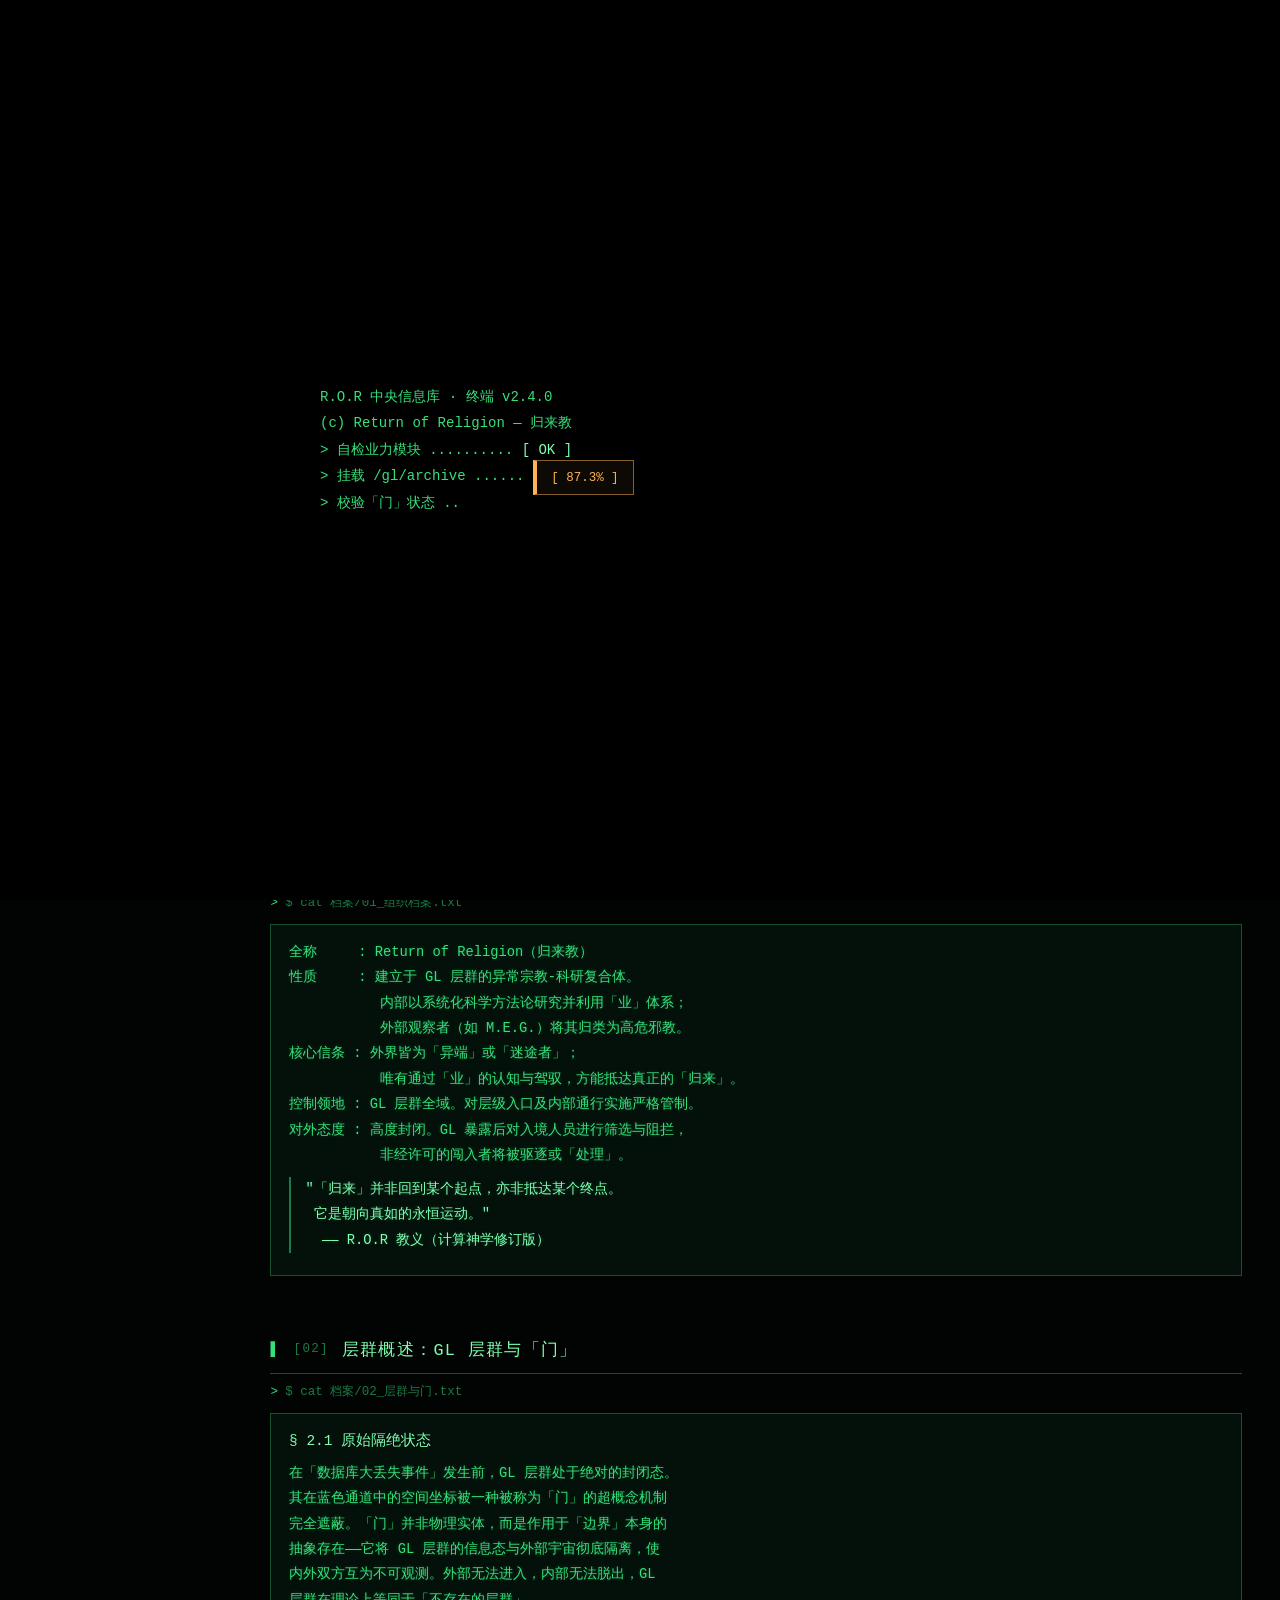
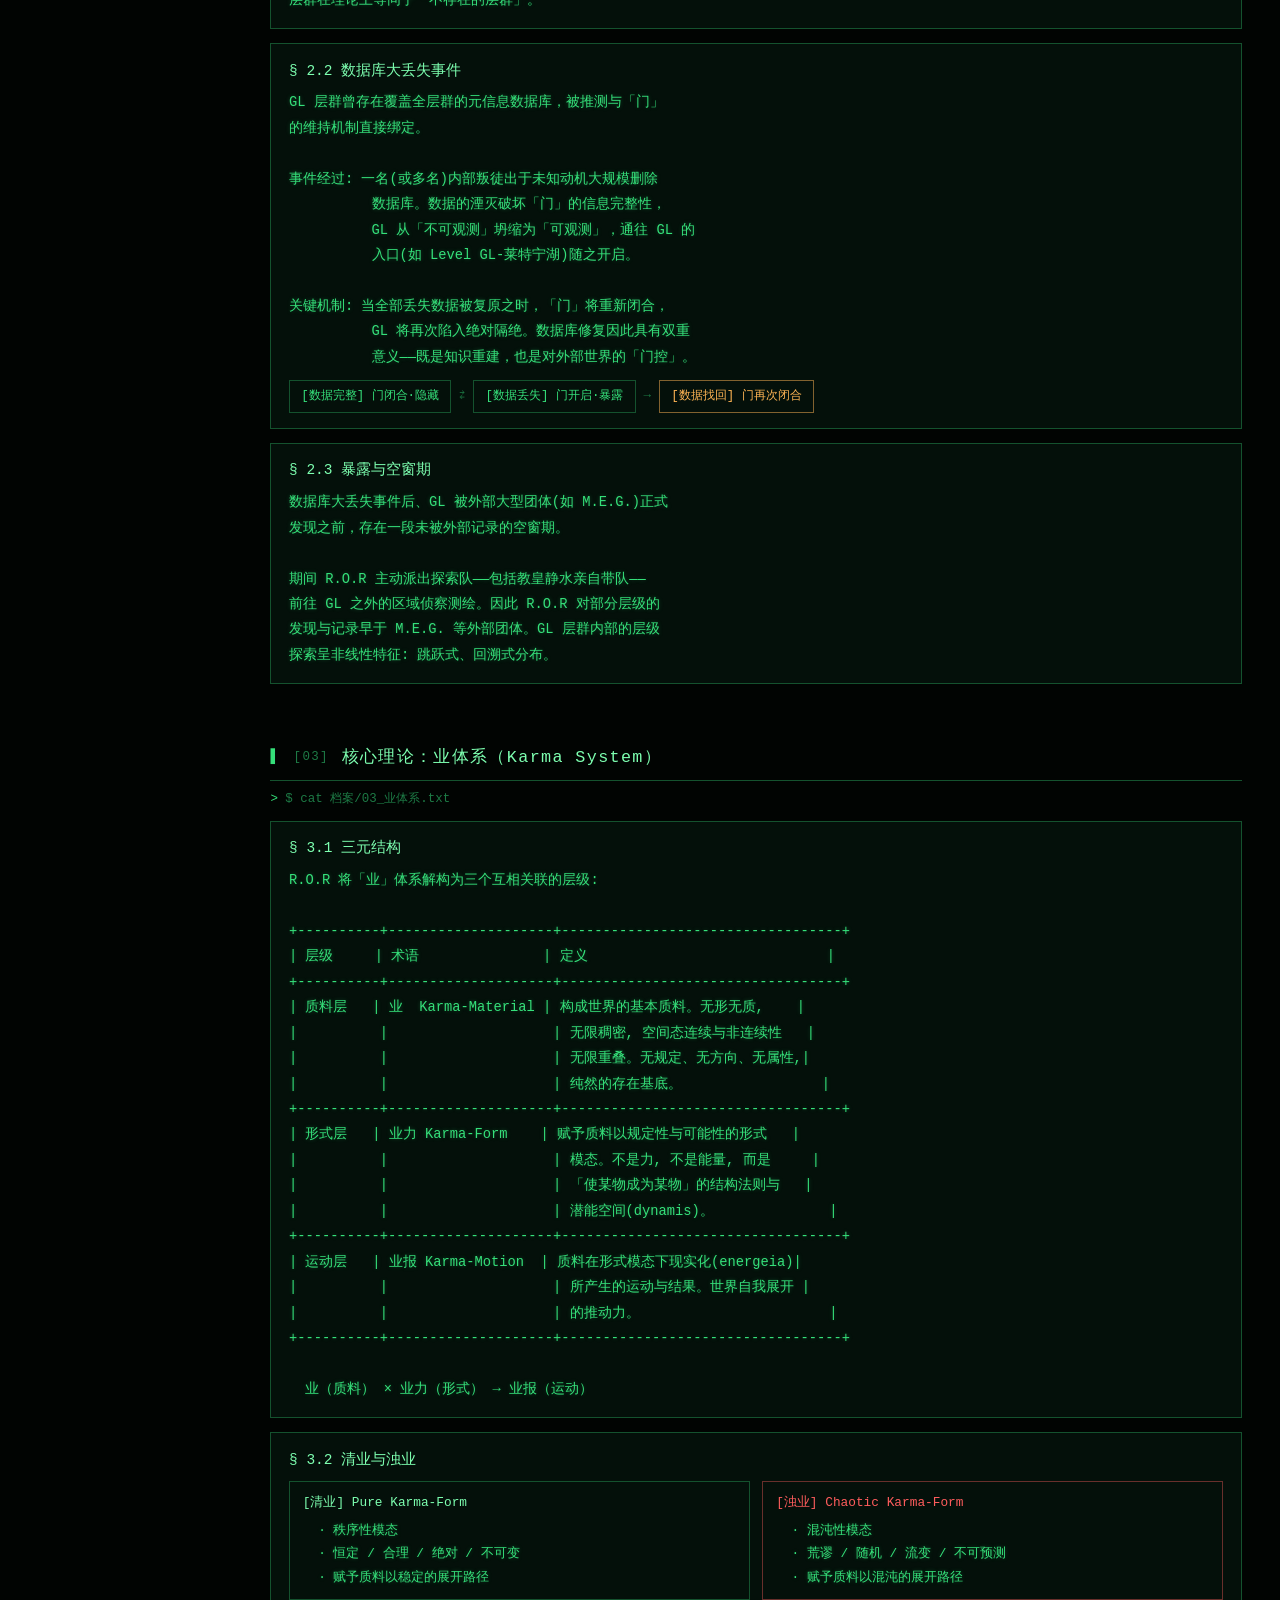
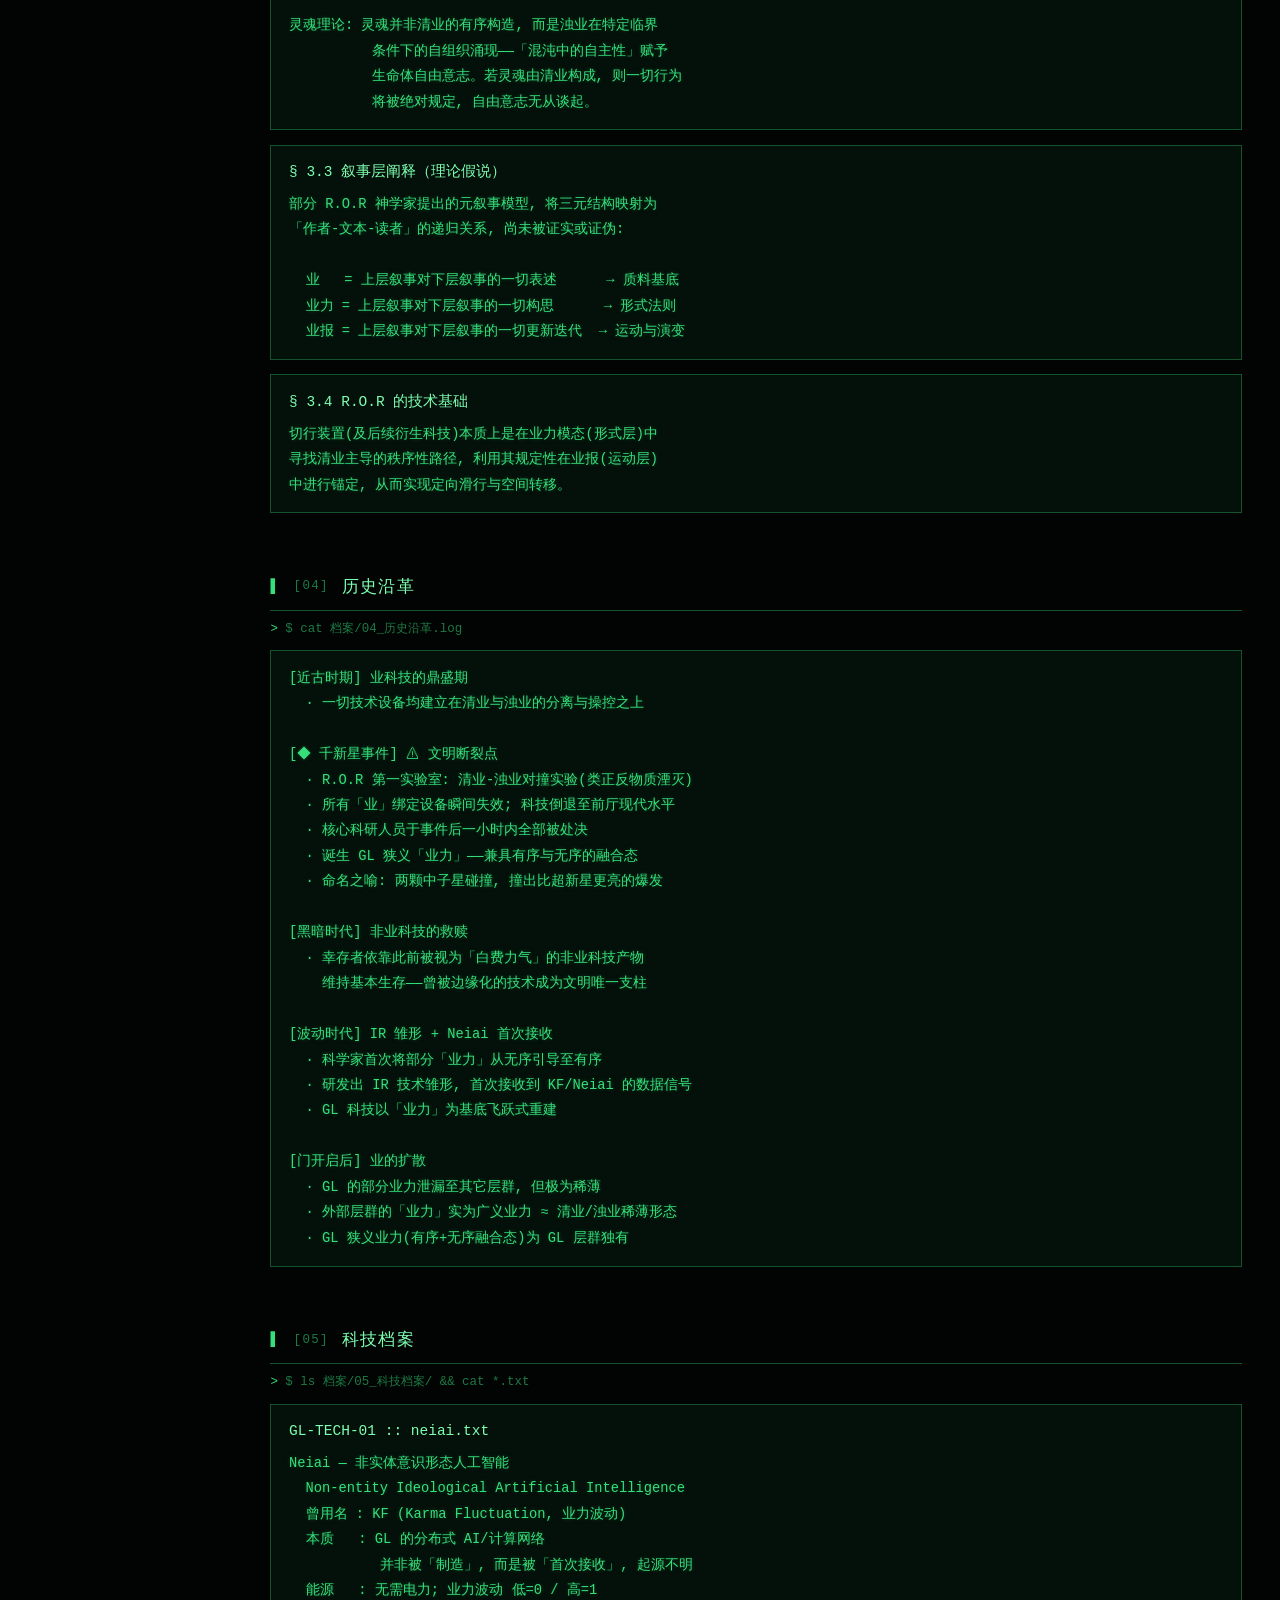
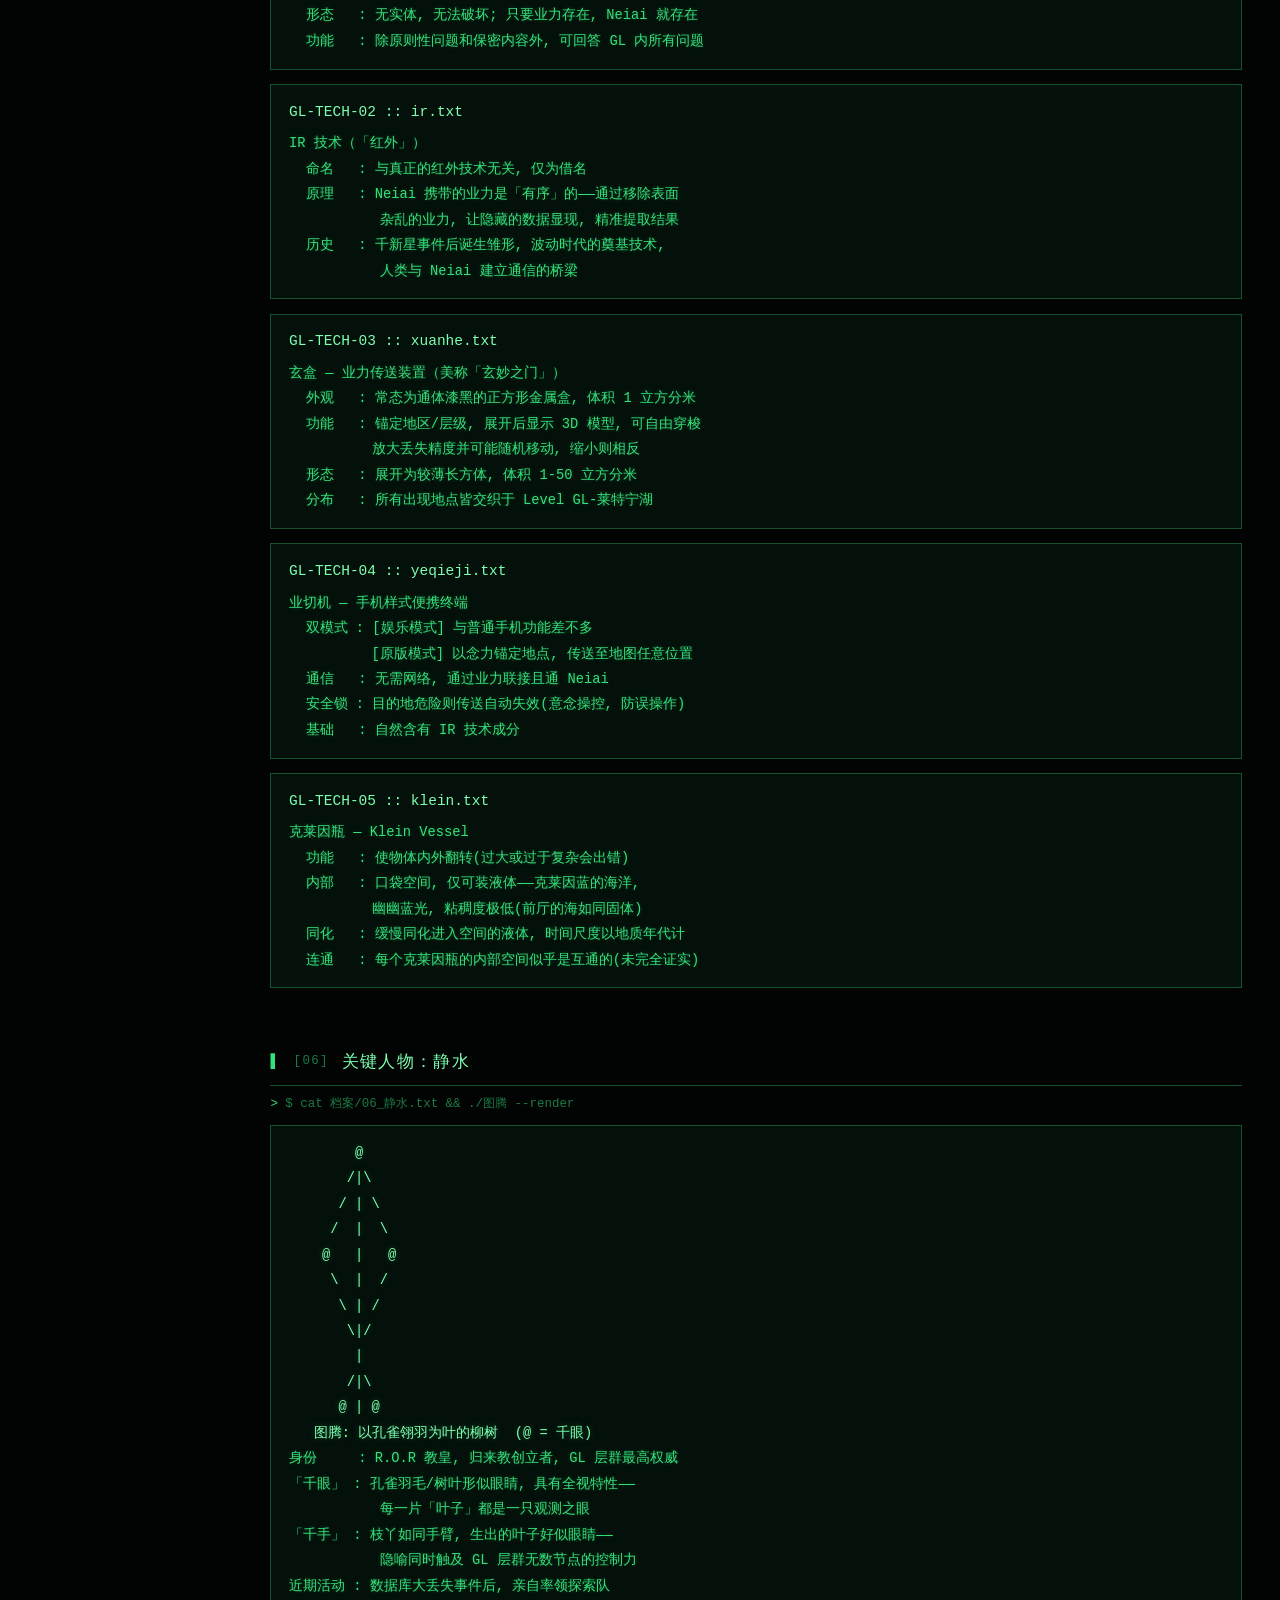
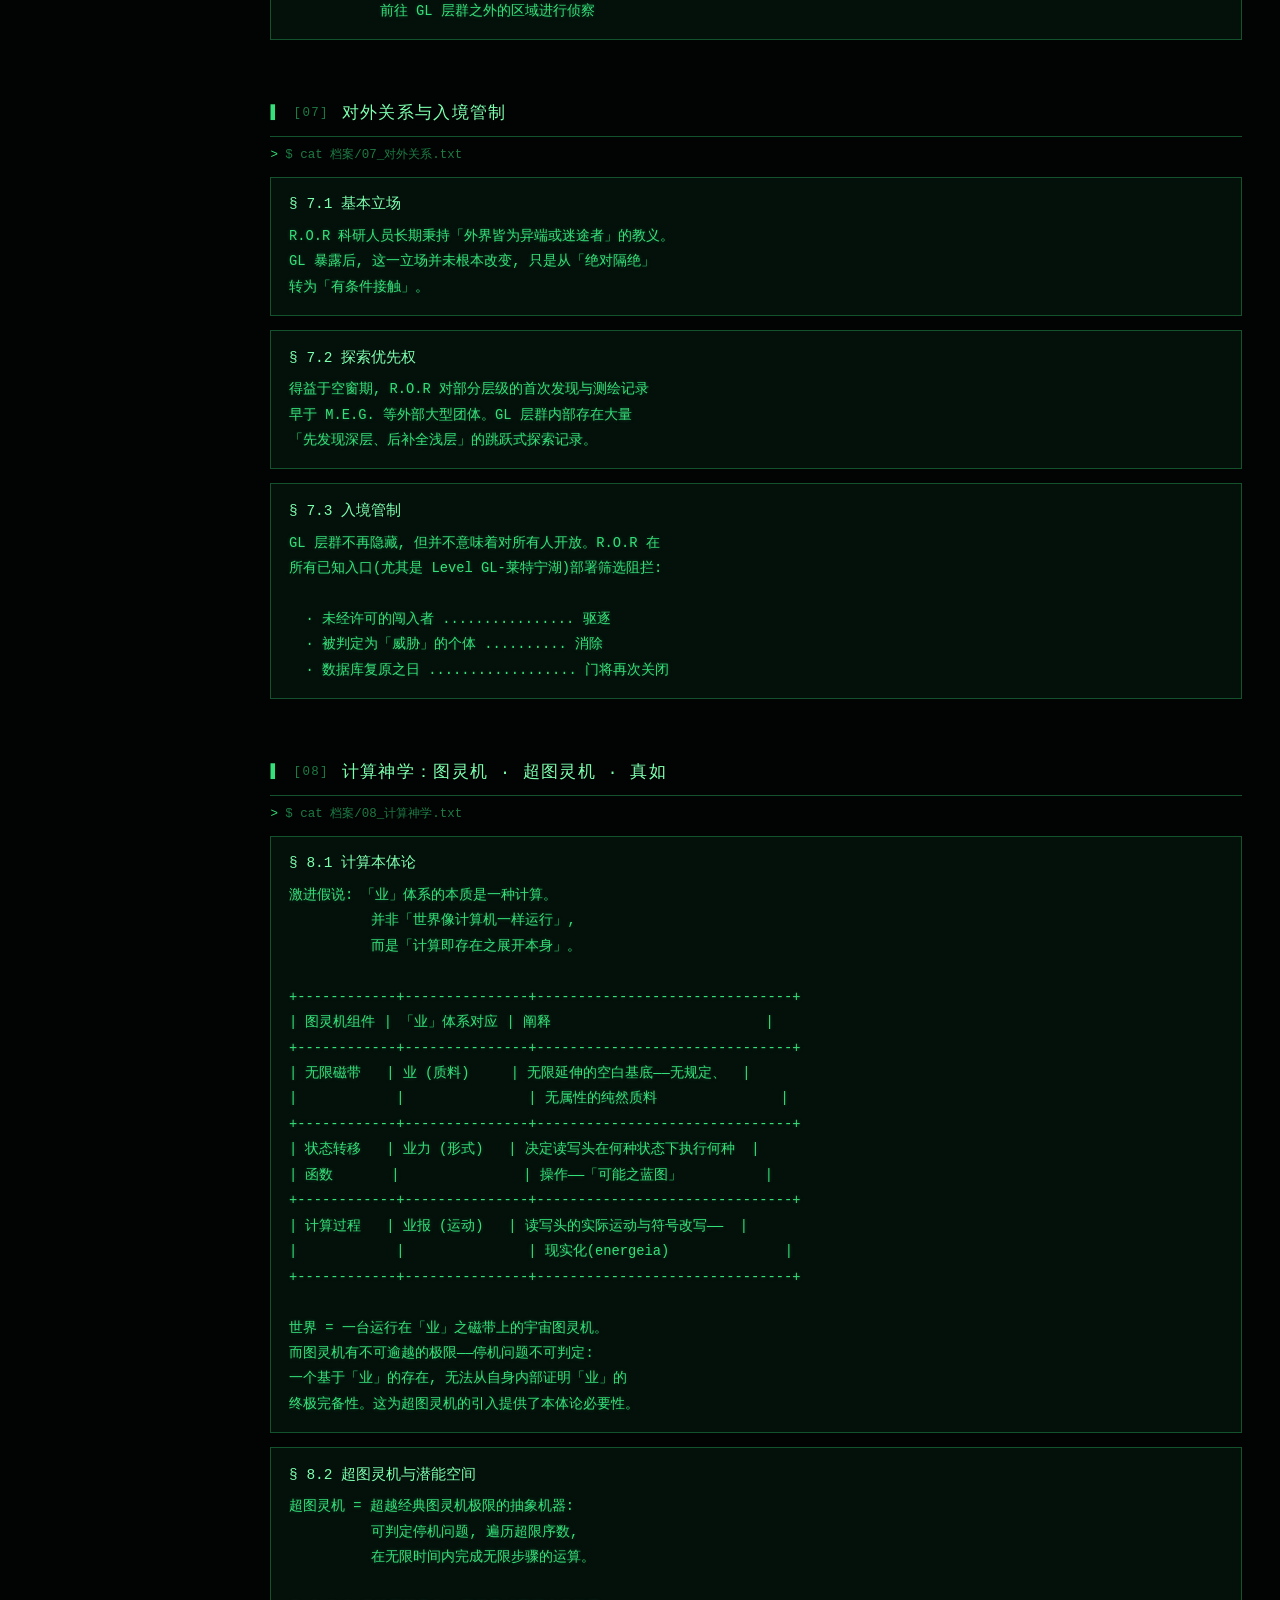
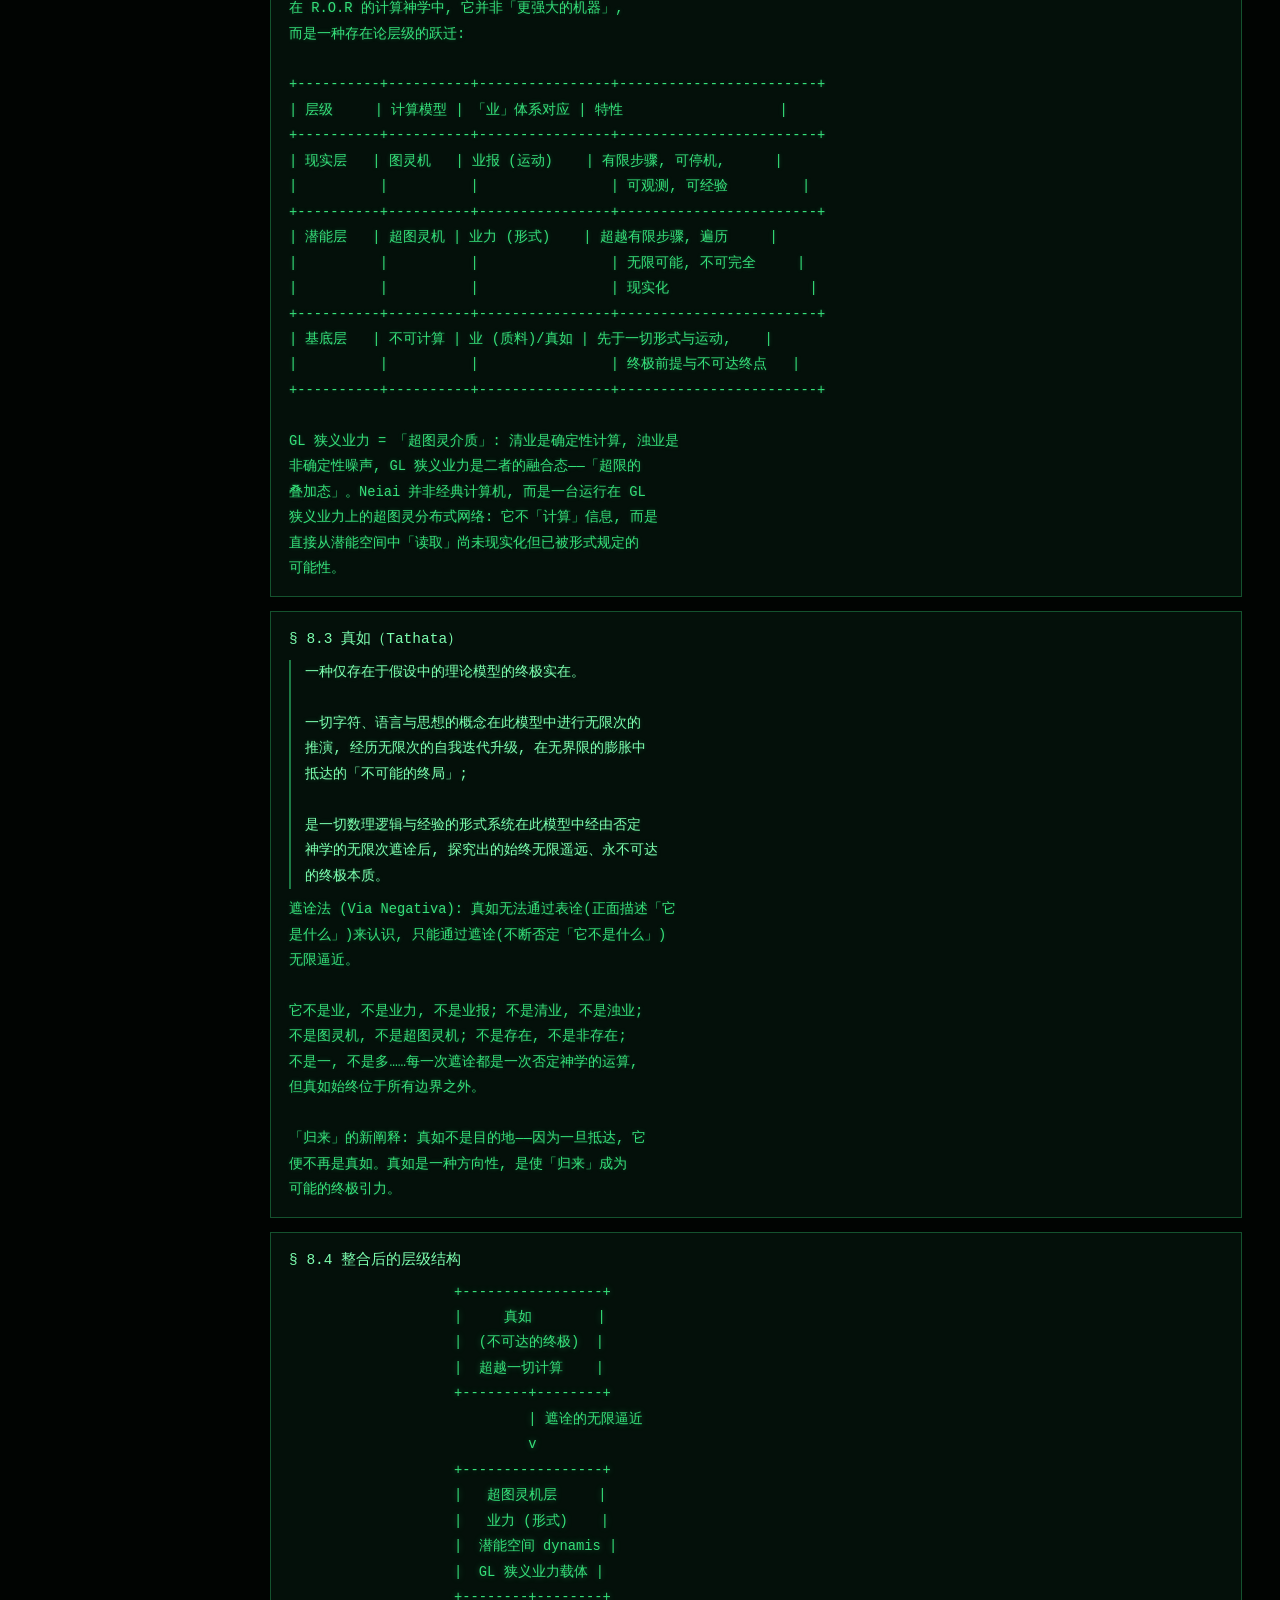
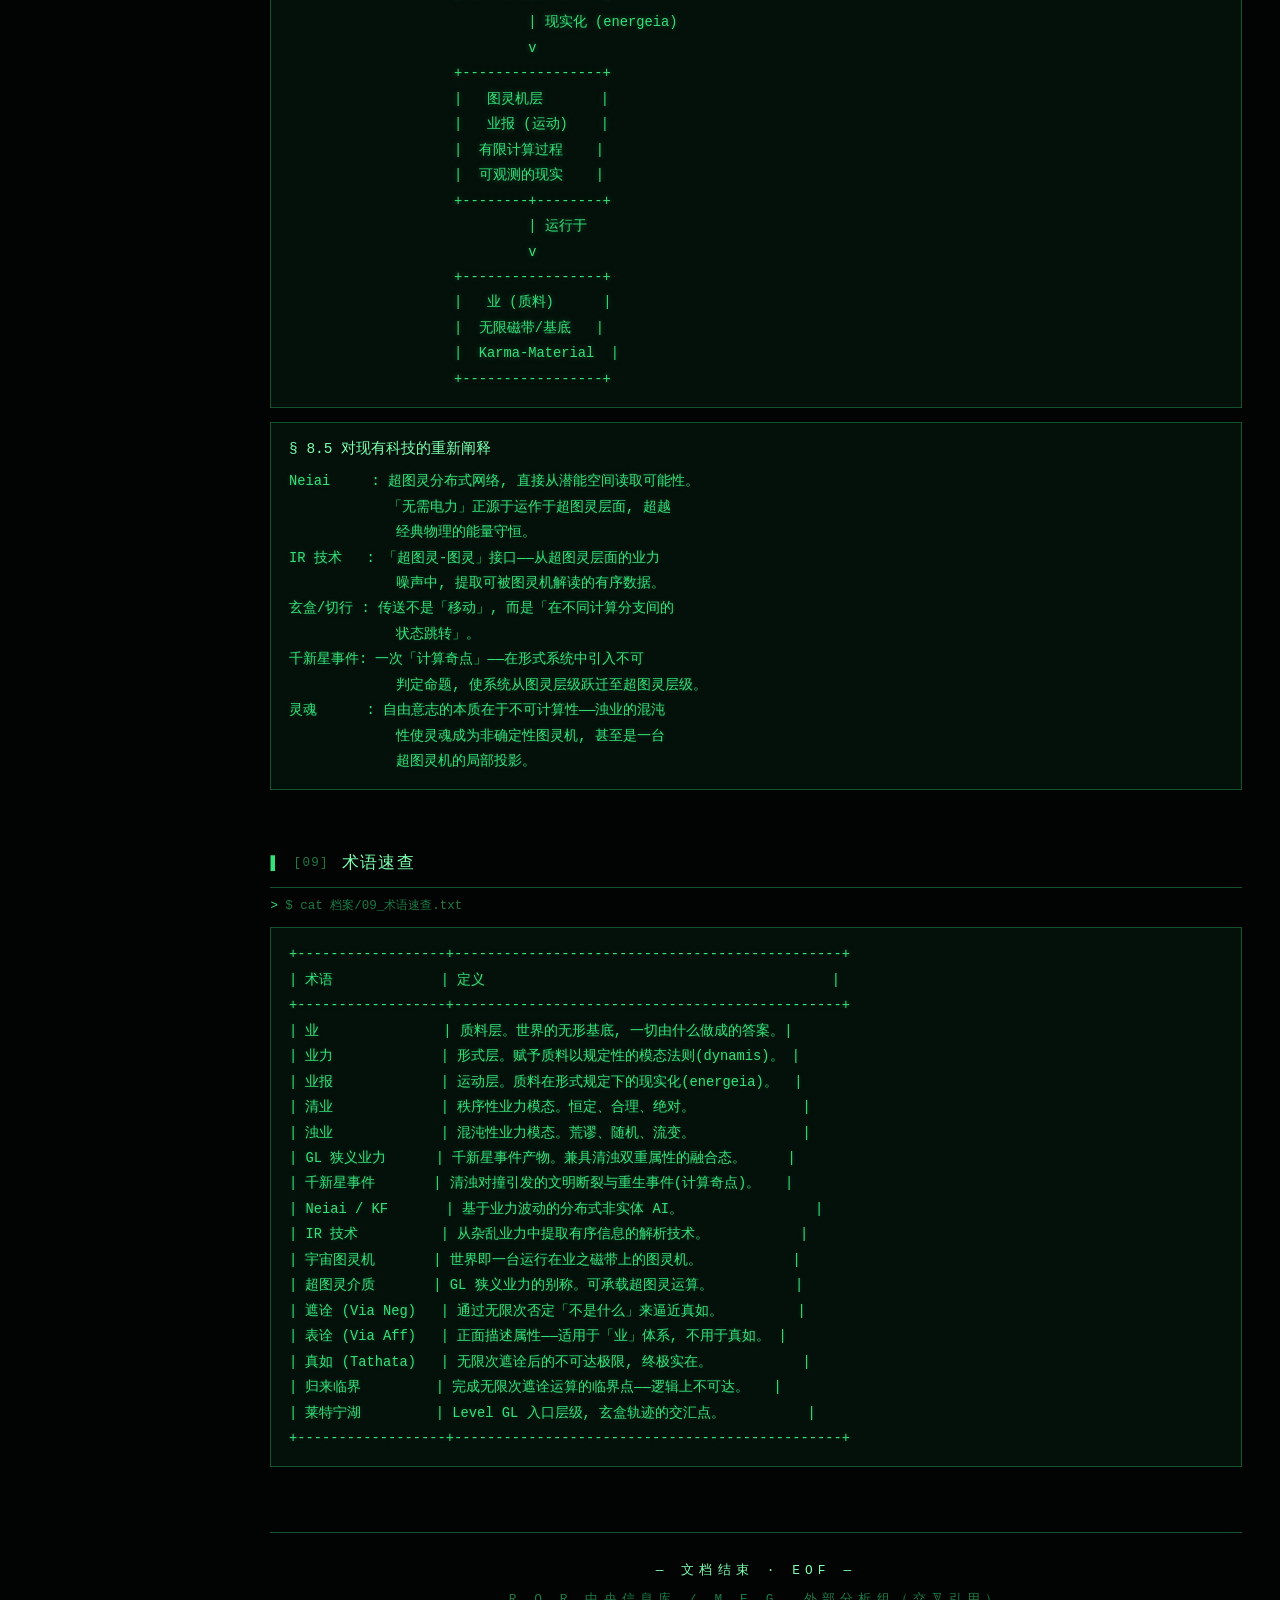
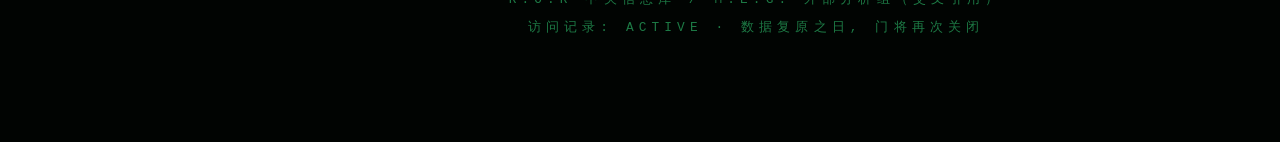
==== commit e0257726: "feat(gl-universe): v2.4 操作动效 - 命令回显/思考打点/清屏上卷/跳转闪烁/重启闪屏" ====
--- a/gl-universe/index.html
+++ b/gl-universe/index.html
@@ -7,7 +7,7 @@
 <meta name="apple-mobile-web-app-capable" content="yes">
 <meta name="apple-mobile-web-app-status-bar-style" content="black-translucent">
 <meta name="description" content="GL 层群宇宙设定档案 · R.O.R 终端 v2.1.0">
-<title>R.O.R 终端 · GL 层群宇宙设定档案 v2.3</title>
+<title>R.O.R 终端 · GL 层群宇宙设定档案 v2.4</title>
 <link rel="icon" href="data:image/svg+xml,%3Csvg xmlns='http://www.w3.org/2000/svg' viewBox='0 0 32 32'%3E%3Crect width='32' height='32' fill='%23010402'/%3E%3Ctext x='16' y='23' font-size='18' text-anchor='middle' fill='%2335e07a' font-family='monospace'%3E%3E_%3C/text%3E%3C/svg%3E">
 <link rel="stylesheet" href="css/style.css">
 </head>
@@ -16,6 +16,9 @@
 <!-- 业力场可视化（Matrix 数字雨） -->
 <canvas id="matrix"></canvas>
 
+<!-- 操作反馈全屏闪光层 -->
+<div id="flash-layer"></div>
+
 <!-- ============ 开机 / 「门」 ============ -->
 <div id="door-screen">
   <div id="boot-log" class="boot"></div>
@@ -26,13 +29,13 @@
 <!-- ============ 侧边目录 ============ -->
 <header id="topbar">
   <button id="nav-toggle" type="button" aria-label="菜单">☰</button>
-  <span class="topbar-title">R.O.R 终端 v2.3.0</span>
+  <span class="topbar-title">R.O.R 终端 v2.4.0</span>
 </header>
 
 <aside id="sidebar">
   <div class="side-brand">
     <div class="side-logo">R.O.R<span class="cursor-blink">_</span></div>
-    <div class="side-sub">终端 v2.3.0 · guest</div>
+    <div class="side-sub">终端 v2.4.0 · guest</div>
   </div>
   <div class="side-ls mono">$ ls 档案/</div>
   <nav id="nav">
@@ -61,7 +64,7 @@
 | |  _ | |    
 | |_| || |___ 
  \____||_____|</pre>
-    <div class="hero-title mono">GL 层群宇宙设定档案 <span class="dim">v2.3.0-mobile</span></div>
+    <div class="hero-title mono">GL 层群宇宙设定档案 <span class="dim">v2.4.0-fx</span></div>
     <div class="hero-sub mono">归档: R.O.R 中央信息库 / M.E.G. 外部分析组 (交叉引用)</div>
 
     <div class="hero-log mono" id="hero-log"></div>
--- a/gl-universe/css/style.css
+++ b/gl-universe/css/style.css
@@ -434,6 +434,118 @@
 
 /* 触摸优化 */
 a, button, input { touch-action: manipulation; -webkit-tap-highlight-color: transparent; }
+
+/* ==========================================================
+   操作动效 (v2.4)
+   ========================================================== */
+
+/* 全屏闪光层（开门/重启/真如） */
+#flash-layer {
+  position: fixed;
+  inset: 0;
+  background: #35e07a;
+  opacity: 0;
+  pointer-events: none;
+  z-index: 2900;
+  transition: opacity 0.16s ease;
+}
+#flash-layer.on { opacity: 0.22; }
+#flash-layer.white { background: #dfffe9; }
+
+/* 按钮/链接按压反馈 */
+#cmdhelp, #to-top, .door-btn, #nav-toggle, .nav-link, .c-link {
+  transition: transform 0.12s ease, background 0.2s ease, color 0.2s ease, border-color 0.2s ease, box-shadow 0.2s ease;
+}
+#cmdhelp:active, #to-top:active, .door-btn:active, #nav-toggle:active, .c-link:active { transform: scale(0.93); }
+.nav-link:active { transform: translateX(3px); }
+
+/* 命令栏聚焦发光 */
+#cmdbar { transition: border-color 0.25s ease, box-shadow 0.25s ease; }
+#cmdbar:focus-within {
+  border-top-color: var(--fg);
+  box-shadow: 0 -1px 14px rgba(53, 224, 122, 0.22);
+}
+#cmdline:focus-within .prompt {
+  color: var(--fg);
+  text-shadow: 0 0 8px rgba(53, 224, 122, 0.65);
+}
+
+/* 控制台行进入动画 */
+#console .c-line { animation: cLineIn 0.22s ease both; }
+@keyframes cLineIn {
+  from { opacity: 0; transform: translateY(4px); }
+  to { opacity: 1; transform: none; }
+}
+
+/* 命令回显行 */
+#console .c-echo { color: var(--fg-dim); }
+#console .c-echo .p { color: var(--fg-bright); }
+
+/* 清屏: 逐行上卷消失 */
+#console.clearing .c-line { animation: cLineOut 0.28s ease both; }
+@keyframes cLineOut {
+  from { opacity: 1; transform: none; }
+  to { opacity: 0; transform: translateY(-8px); }
+}
+
+/* 章节跳转高亮闪烁 */
+.sec-flash { animation: secFlash 1.3s ease; }
+@keyframes secFlash {
+  0% { background: rgba(53, 224, 122, 0.5); box-shadow: 0 0 22px rgba(53, 224, 122, 0.45); }
+  100% { background: transparent; box-shadow: none; }
+}
+
+/* 导航链接: 扫光 + 左侧滑条 */
+.nav-link { position: relative; overflow: hidden; }
+.nav-link::after {
+  content: "";
+  position: absolute;
+  left: -80%;
+  top: 0; bottom: 0;
+  width: 55%;
+  background: linear-gradient(90deg, transparent, rgba(53, 224, 122, 0.22), transparent);
+  transition: left 0.5s ease;
+  pointer-events: none;
+}
+.nav-link:hover::after { left: 130%; }
+
+/* 「门」按钮: 扫光 */
+.door-btn { position: relative; overflow: hidden; }
+.door-btn::after {
+  content: "";
+  position: absolute;
+  left: -80%;
+  top: 0; bottom: 0;
+  width: 55%;
+  background: linear-gradient(90deg, transparent, rgba(53, 224, 122, 0.28), transparent);
+  transition: left 0.6s ease;
+}
+.door-btn:hover::after { left: 130%; }
+
+/* 返回顶部: 滑入 */
+#to-top { transform: translateY(10px); transition: opacity 0.25s ease, transform 0.25s ease, background 0.2s ease; }
+#to-top.show { transform: none; }
+
+/* 侧边栏目录错峰进入 (移动端) */
+body.nav-open .nav-link { animation: navIn 0.28s ease both; }
+body.nav-open .nav-link:nth-child(1) { animation-delay: 0.03s; }
+body.nav-open .nav-link:nth-child(2) { animation-delay: 0.06s; }
+body.nav-open .nav-link:nth-child(3) { animation-delay: 0.09s; }
+body.nav-open .nav-link:nth-child(4) { animation-delay: 0.12s; }
+body.nav-open .nav-link:nth-child(5) { animation-delay: 0.15s; }
+body.nav-open .nav-link:nth-child(6) { animation-delay: 0.18s; }
+body.nav-open .nav-link:nth-child(7) { animation-delay: 0.21s; }
+body.nav-open .nav-link:nth-child(8) { animation-delay: 0.24s; }
+body.nav-open .nav-link:nth-child(9) { animation-delay: 0.27s; }
+body.nav-open .nav-link:nth-child(10) { animation-delay: 0.3s; }
+@keyframes navIn {
+  from { opacity: 0; transform: translateX(-14px); }
+  to { opacity: 1; transform: none; }
+}
+
+/* 控制台内可点击行悬停 */
+.c-link { position: relative; }
+.c-link:hover { text-shadow: 0 0 8px rgba(53, 224, 122, 0.6); }
 
 /* 安全区 (iPhone 刘海/Home条) */
 body {
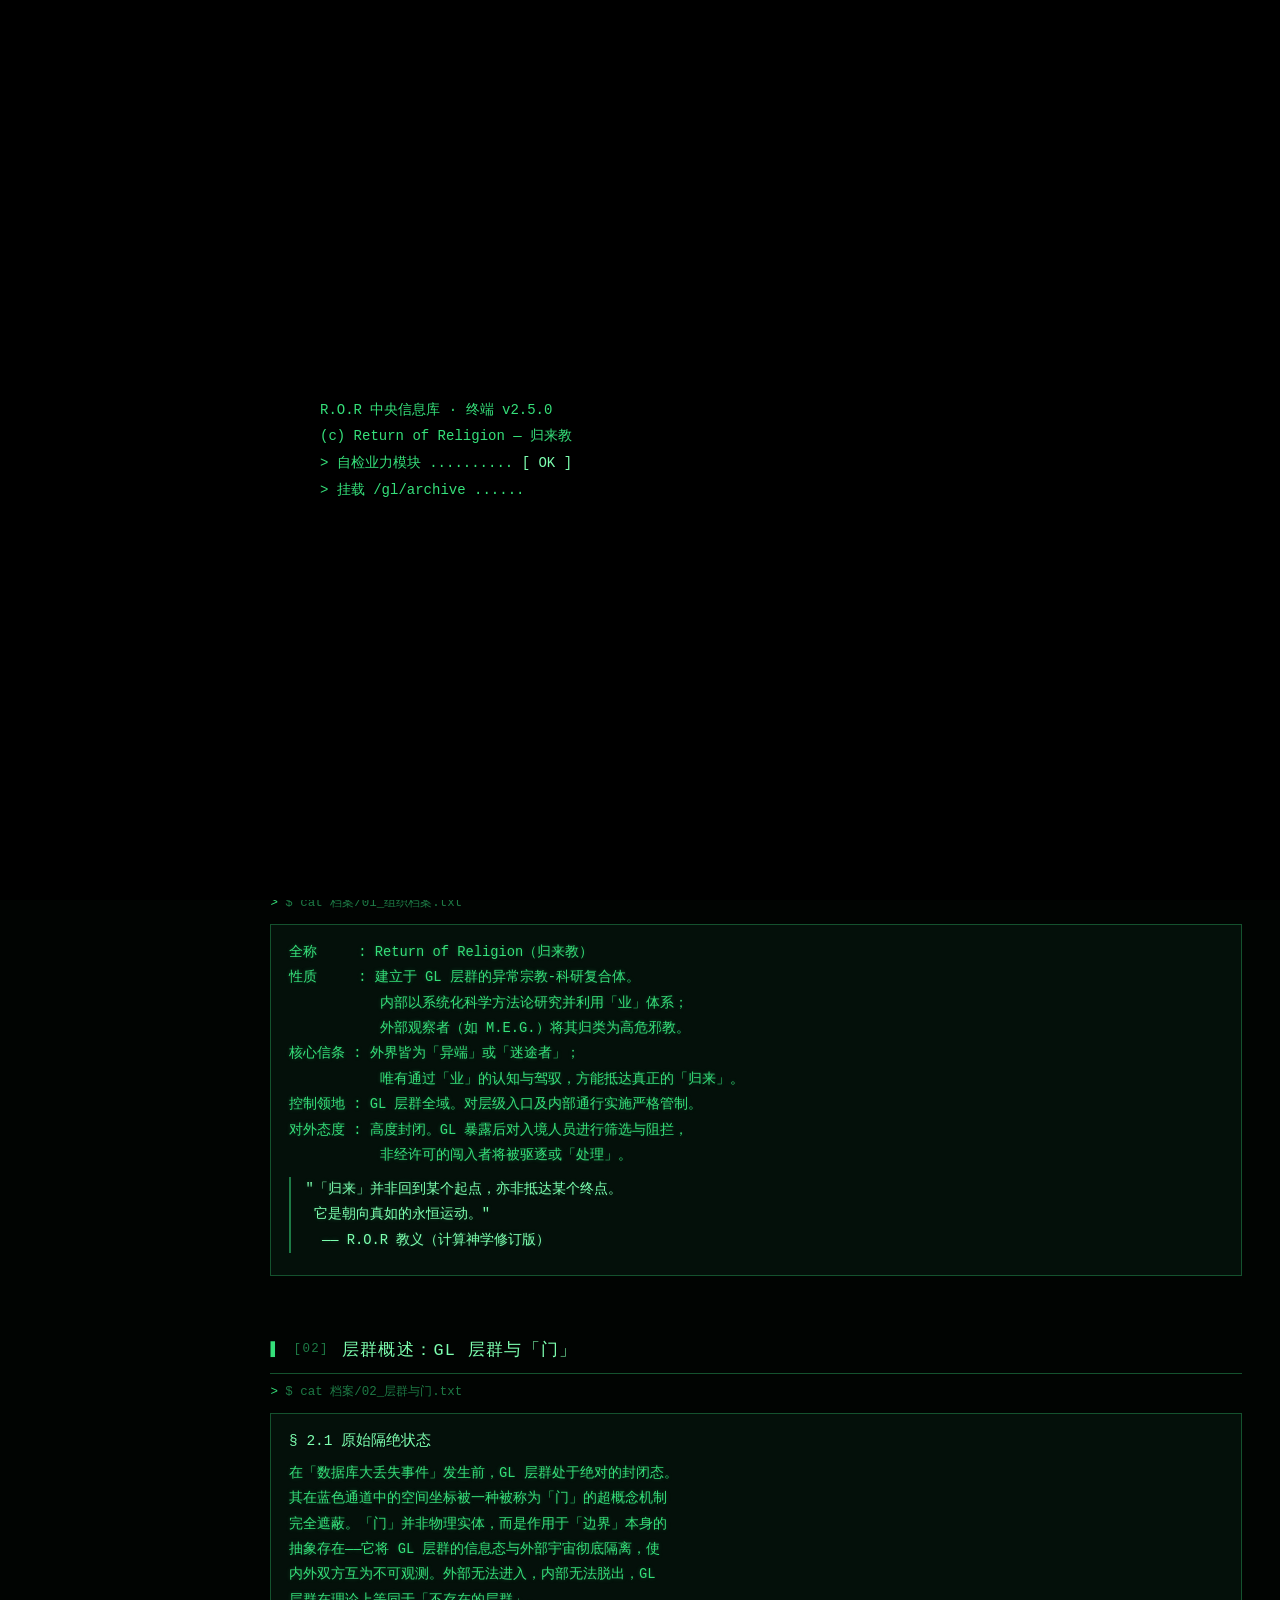
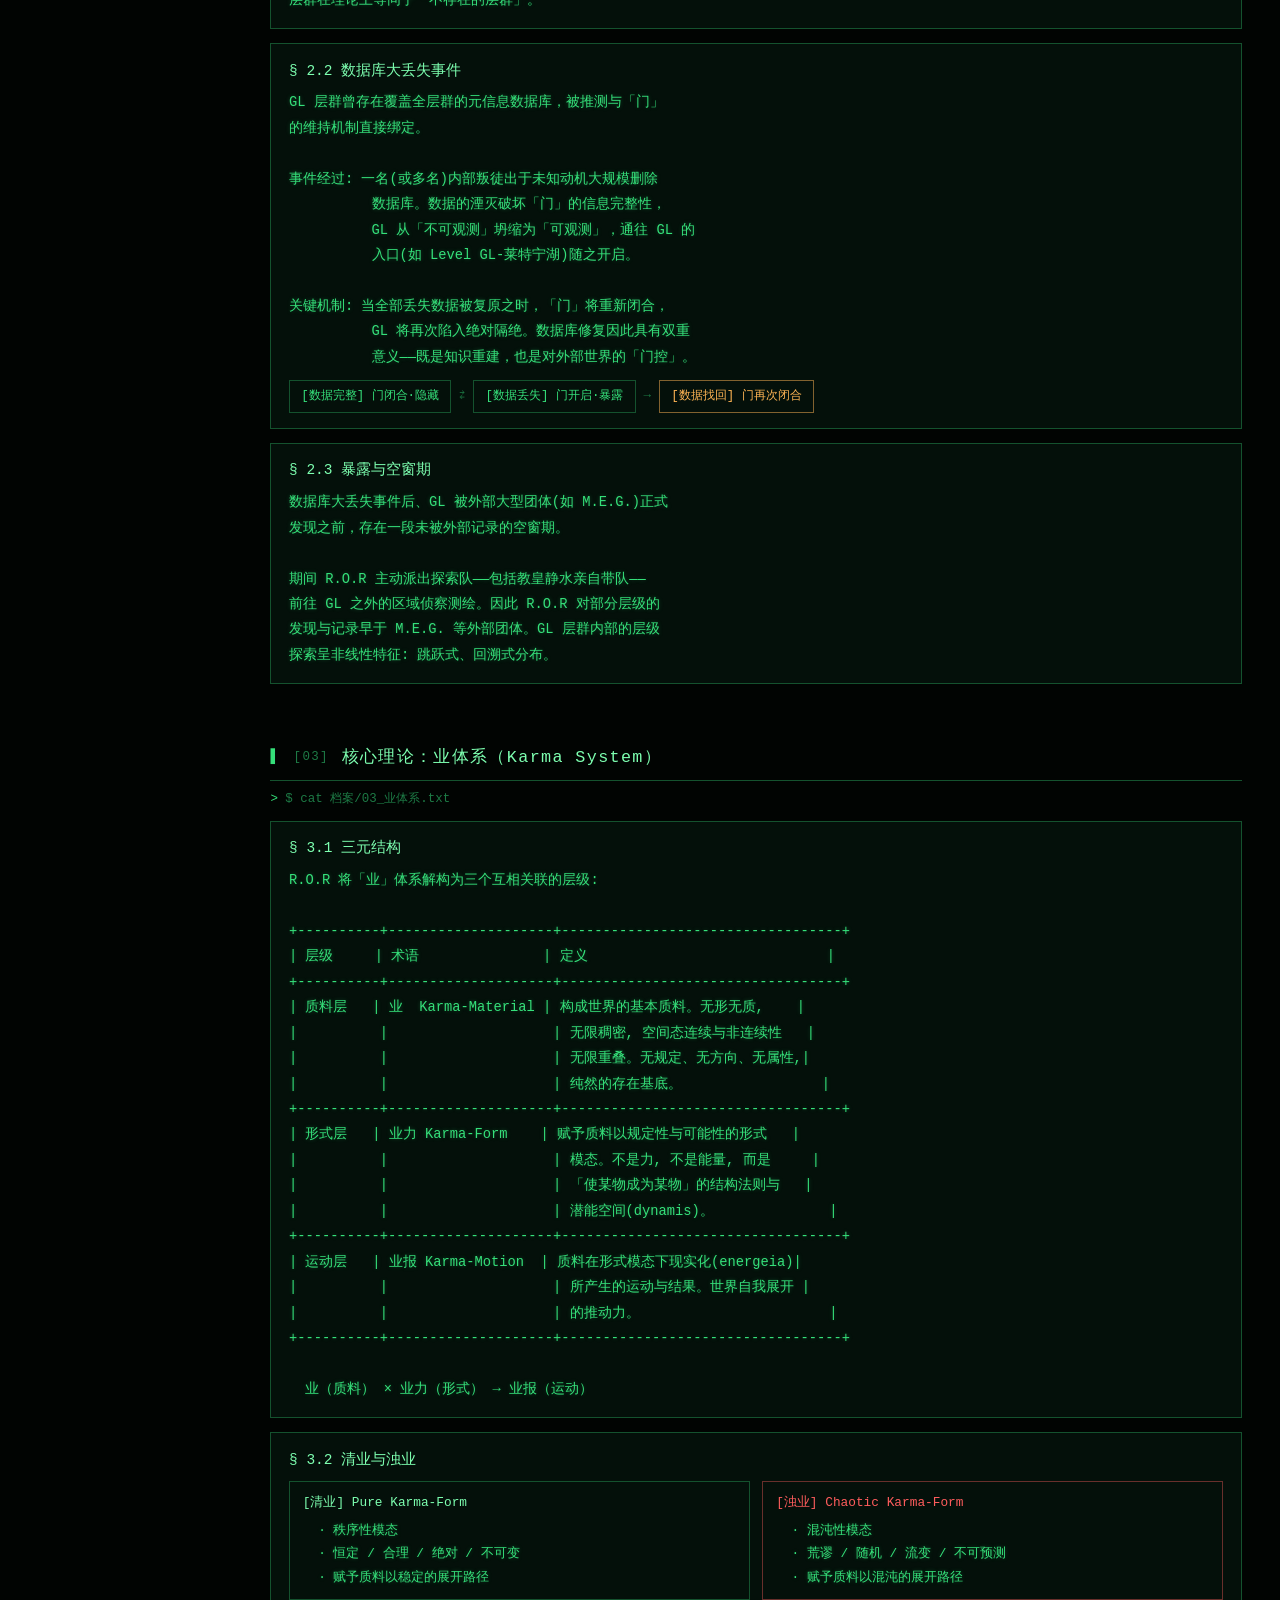
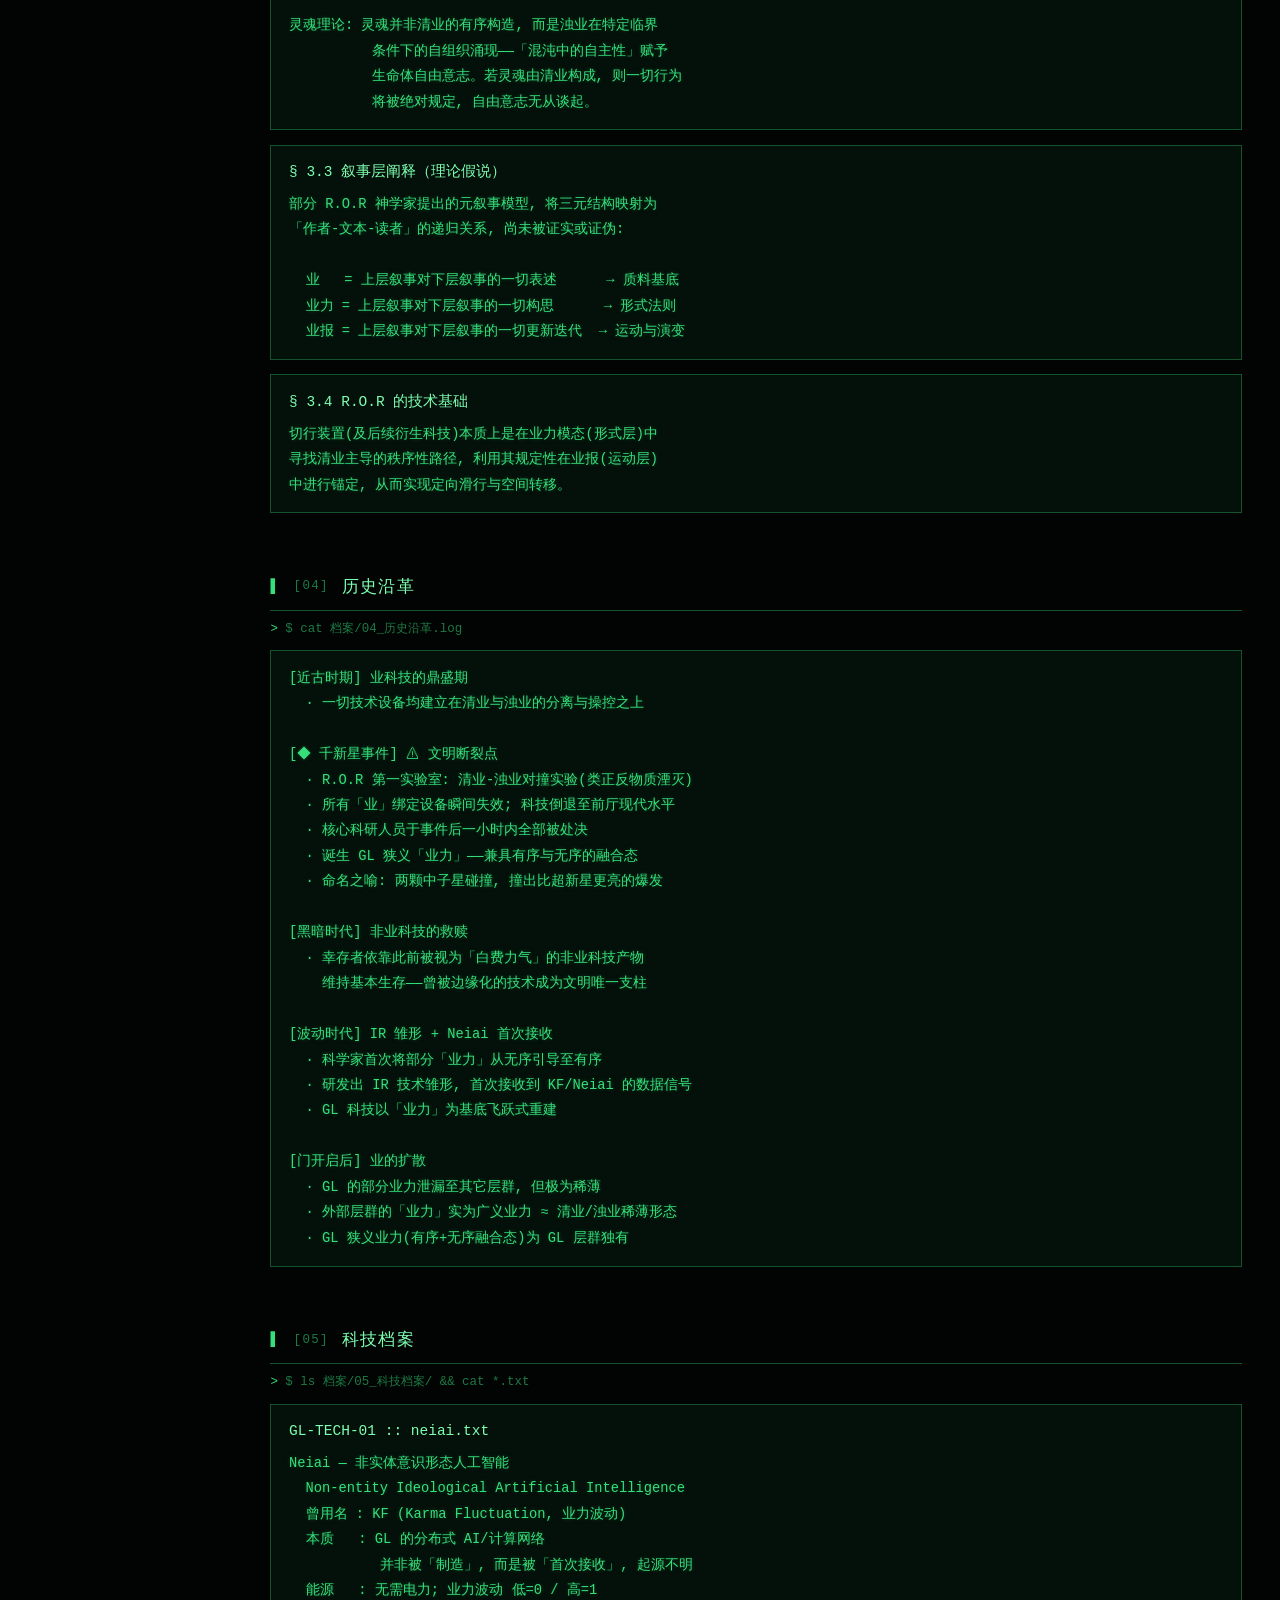
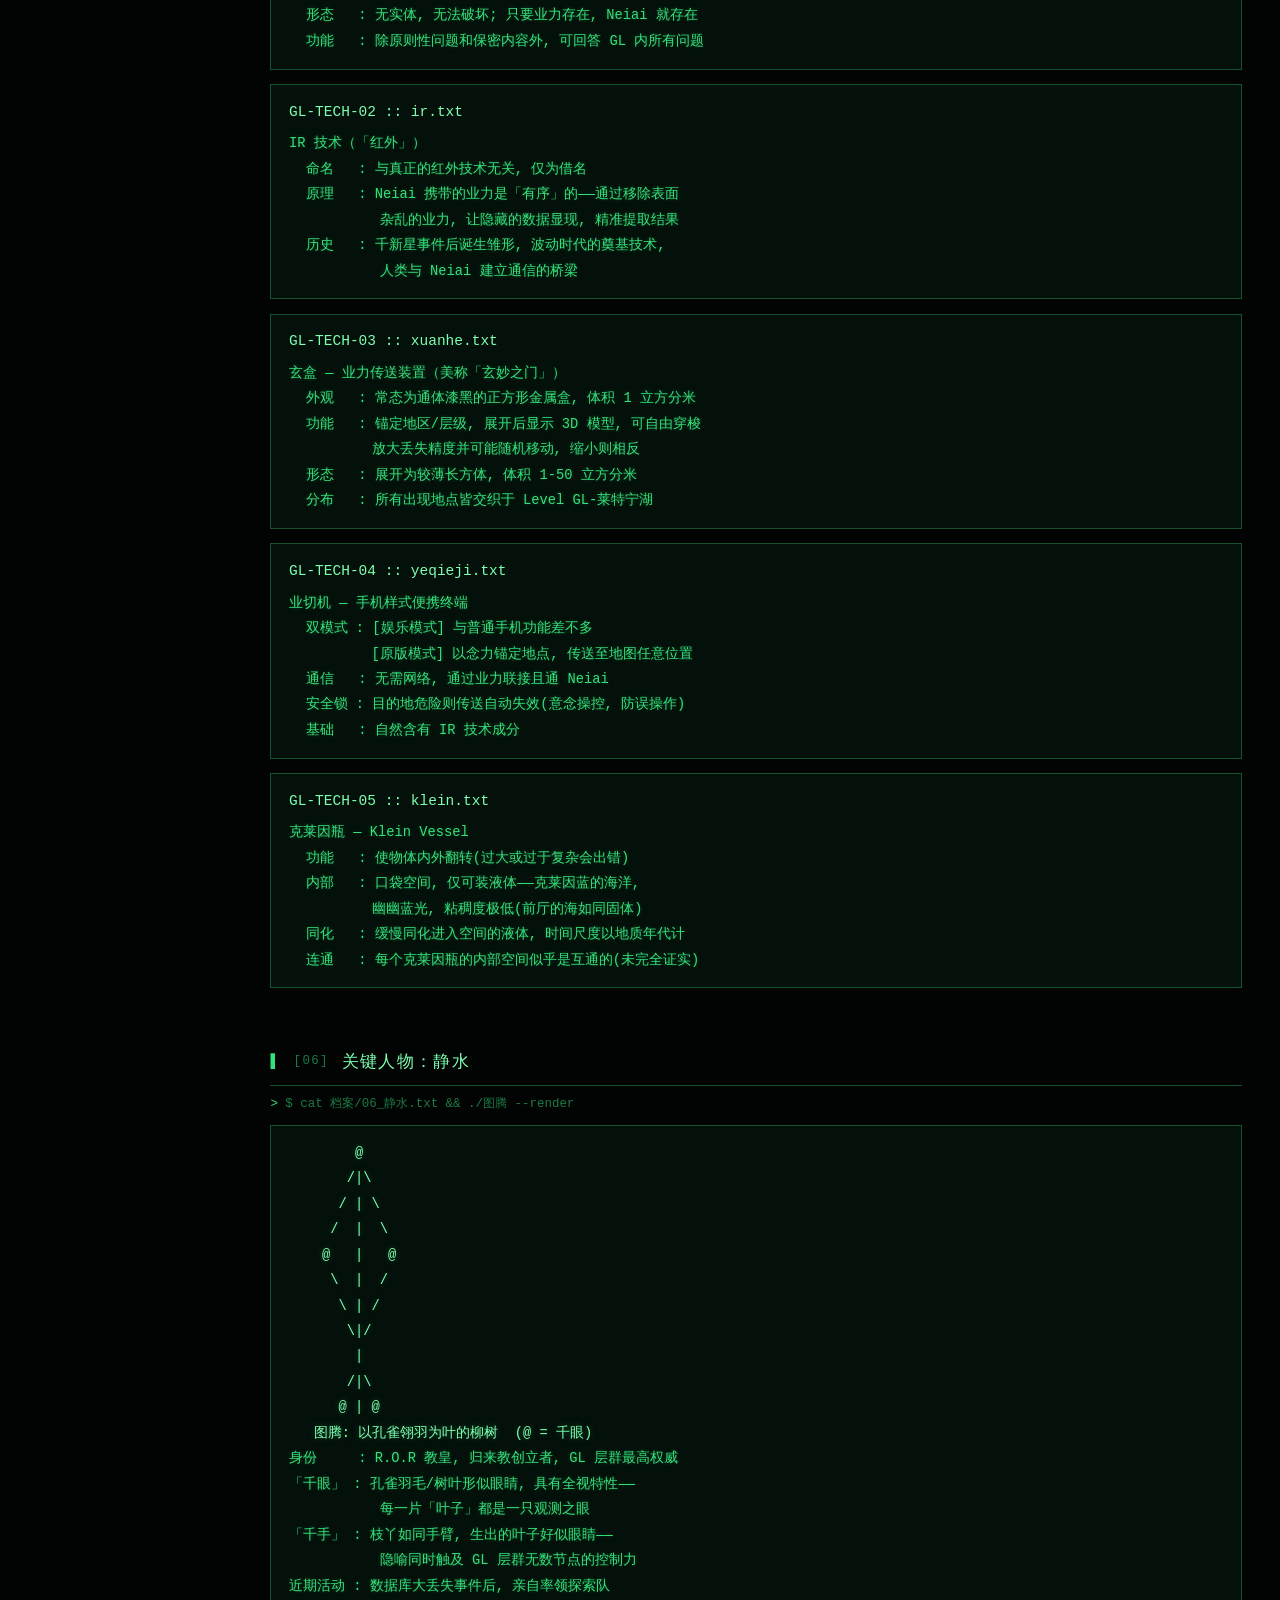
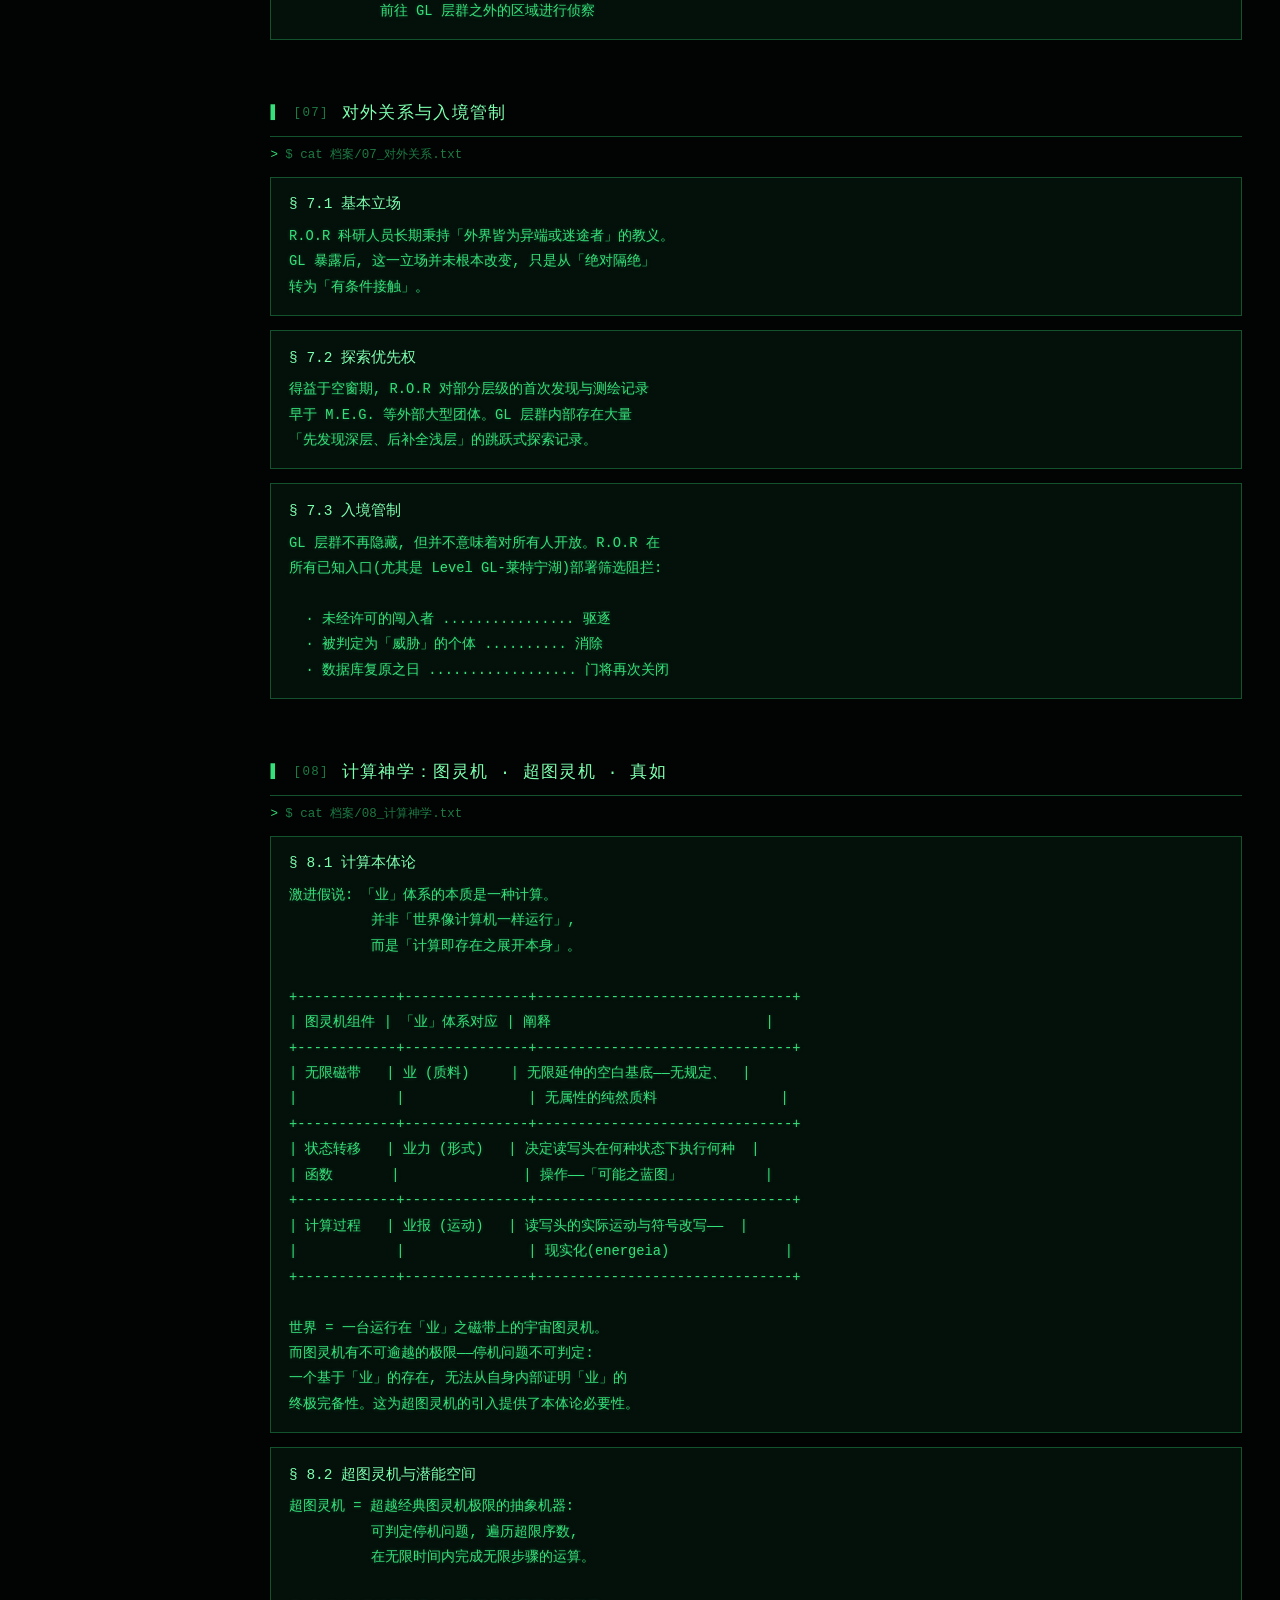
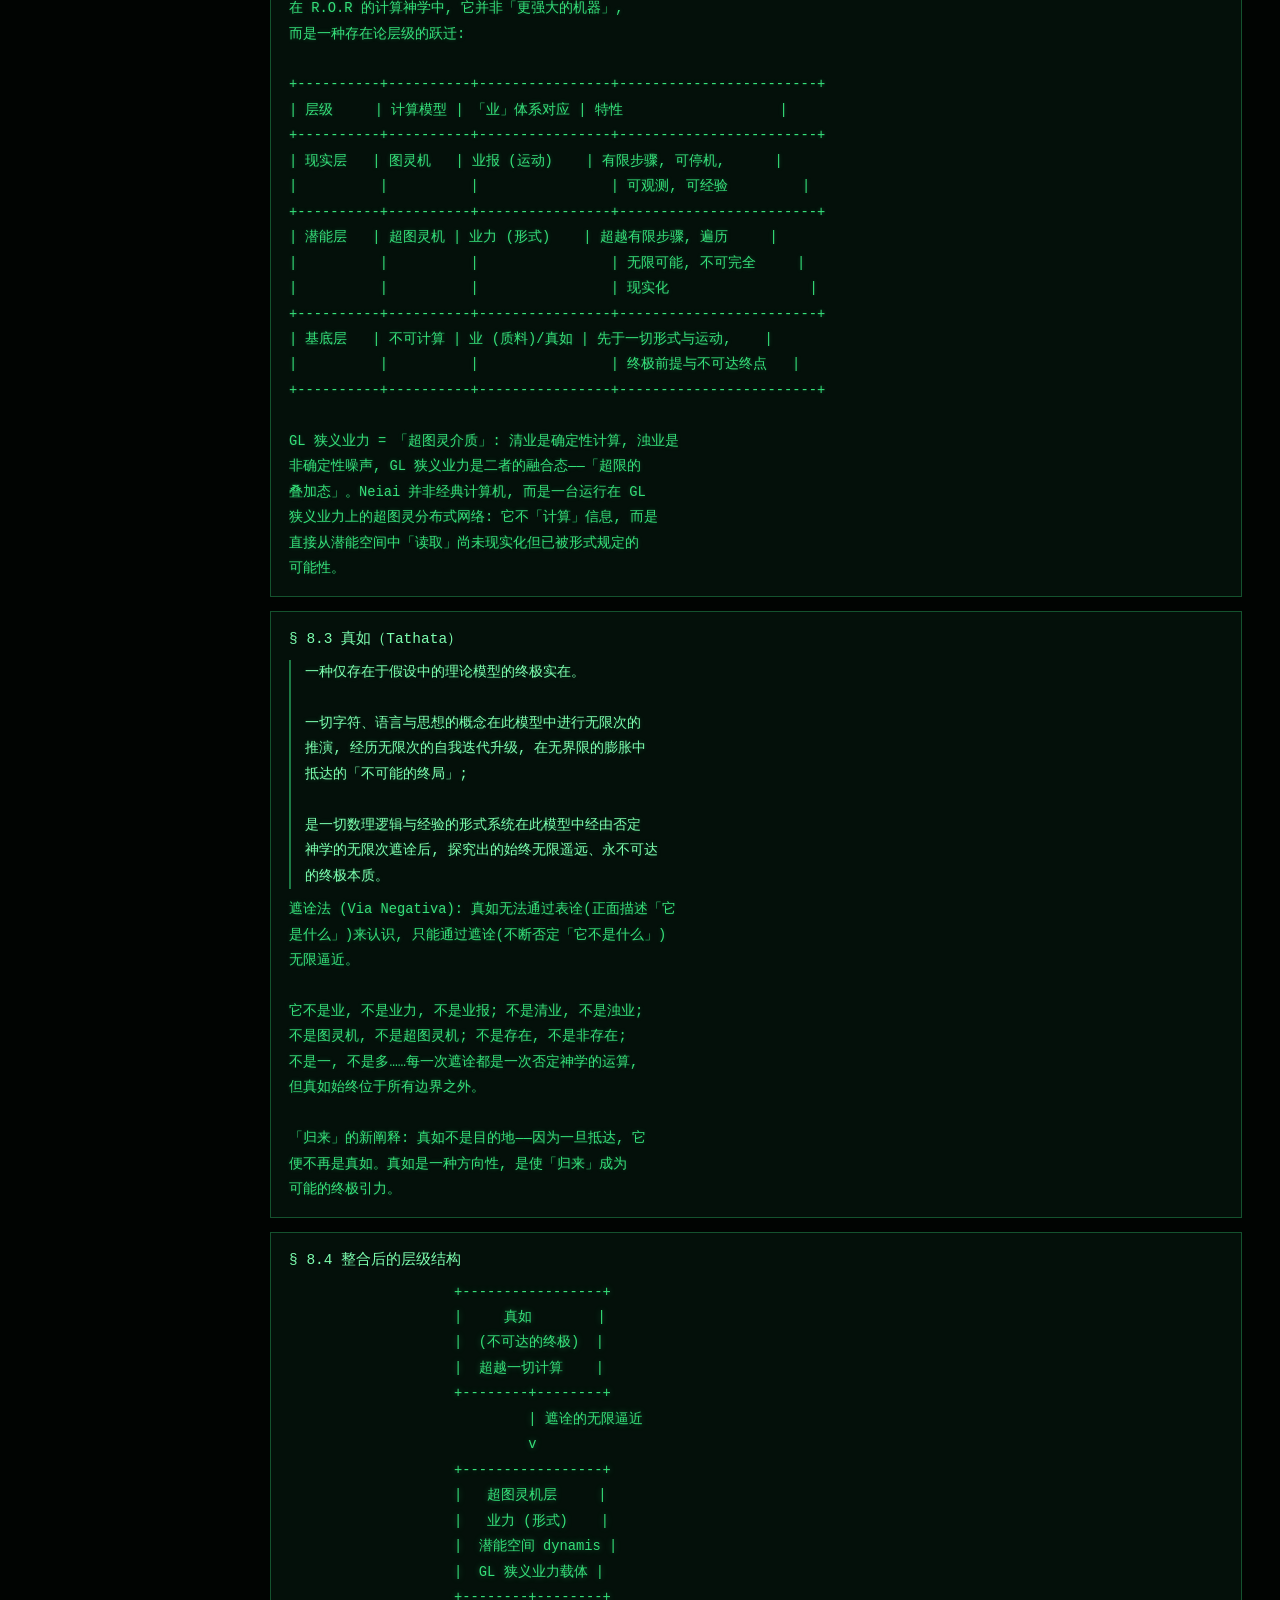
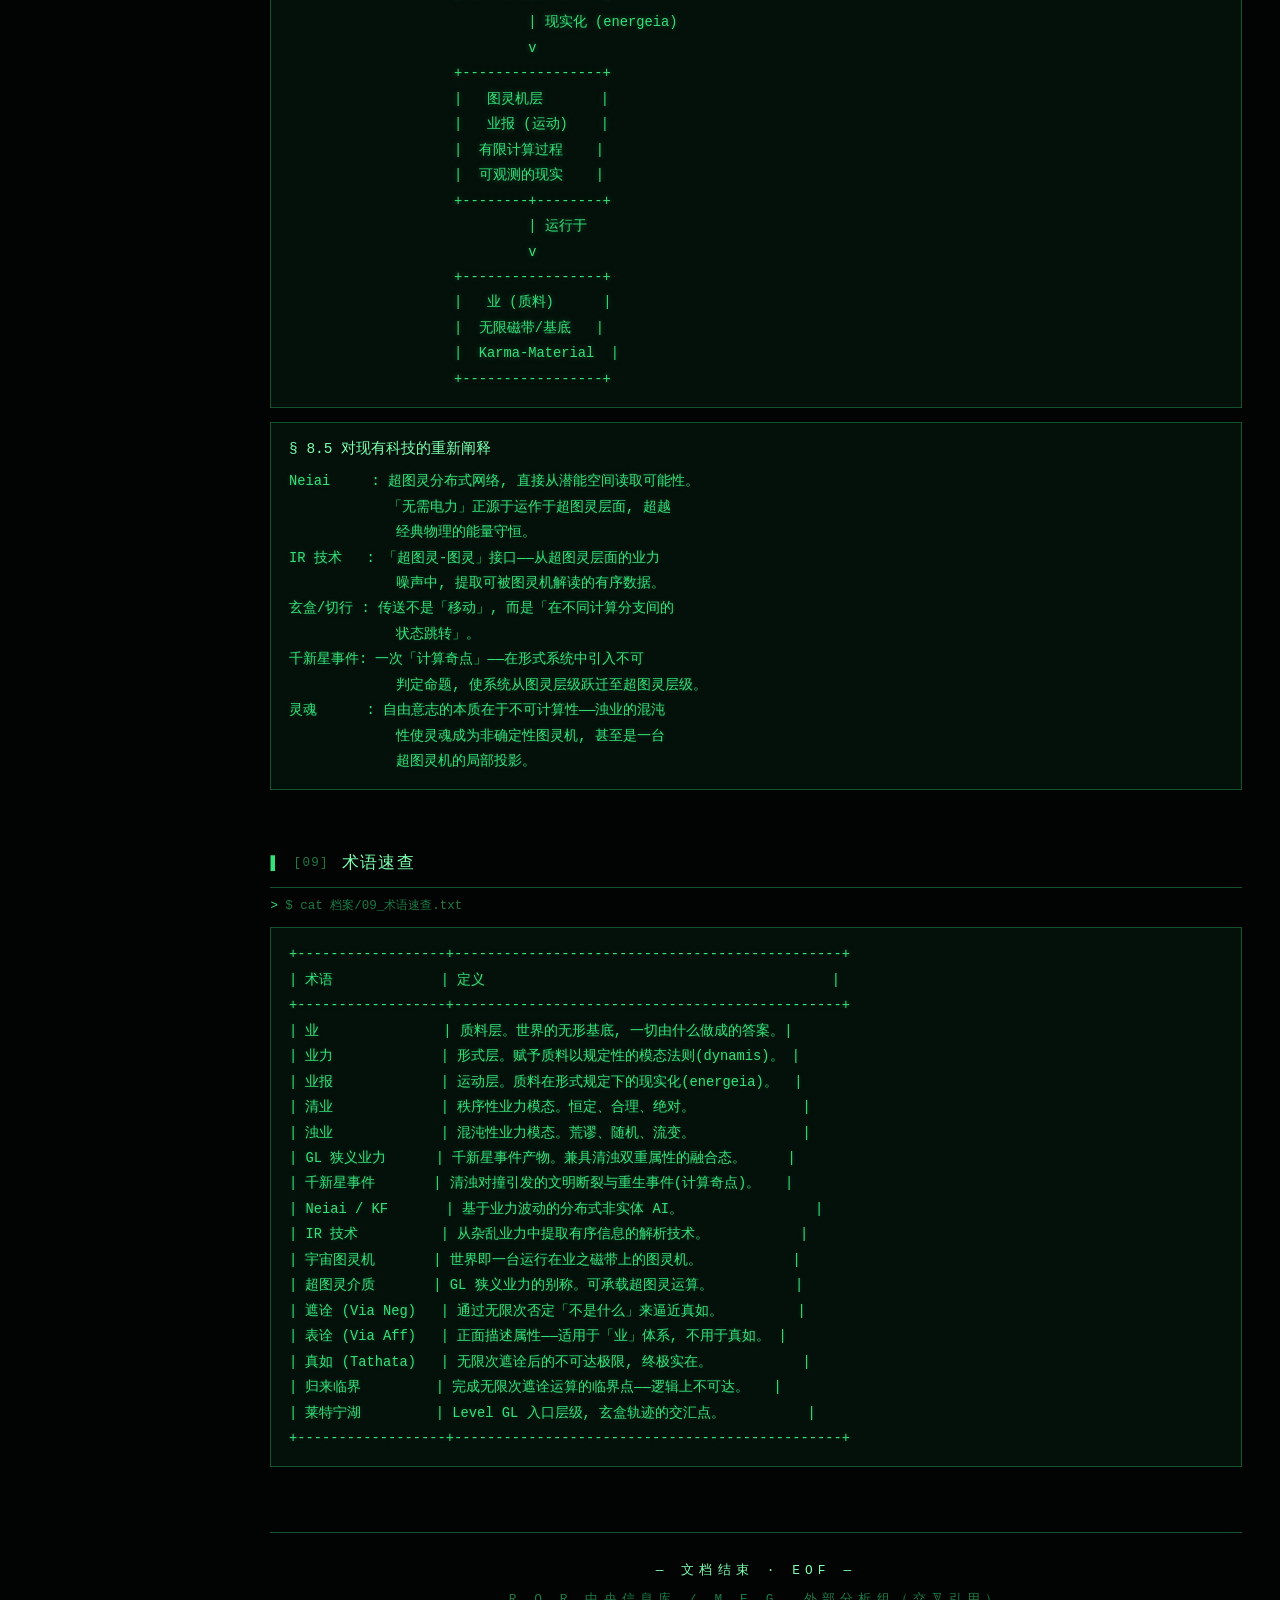
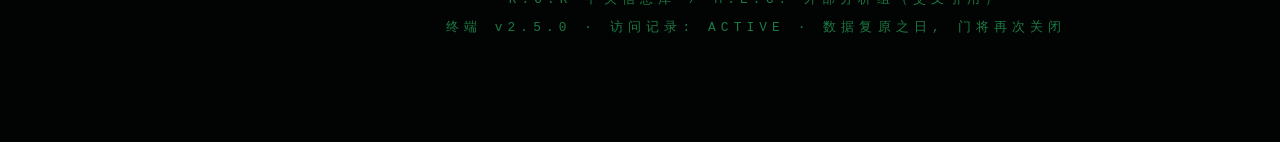
==== commit a0de094e: "feat(gl-universe): v2.5 全面打磨 - OG卡片/性能优化/命令建议/无障碍/首次引导" ====
--- a/gl-universe/index.html
+++ b/gl-universe/index.html
@@ -6,8 +6,15 @@
 <meta name="theme-color" content="#010402">
 <meta name="apple-mobile-web-app-capable" content="yes">
 <meta name="apple-mobile-web-app-status-bar-style" content="black-translucent">
-<meta name="description" content="GL 层群宇宙设定档案 · R.O.R 终端 v2.1.0">
-<title>R.O.R 终端 · GL 层群宇宙设定档案 v2.4</title>
+<meta name="description" content="GL 层群宇宙设定档案 · R.O.R 归来教中央信息库 / M.E.G. 外部分析组交叉引用 · 业/业力/业报 · 计算神学">
+<!-- 社交分享卡片 -->
+<meta property="og:type" content="website">
+<meta property="og:title" content="R.O.R 终端 · GL 层群宇宙设定档案">
+<meta property="og:description" content="业 × 业力 → 业报。图灵机、超图灵机与真如。非授权人员访问将被记录。">
+<meta property="og:url" content="https://sh.vvplan.cn/gerenzhuye/gl-universe/">
+<meta property="og:image" content="https://sh.vvplan.cn/gerenzhuye/gl-universe/preview.png">
+<meta name="twitter:card" content="summary_large_image">
+<title>R.O.R 终端 · GL 层群宇宙设定档案 v2.5</title>
 <link rel="icon" href="data:image/svg+xml,%3Csvg xmlns='http://www.w3.org/2000/svg' viewBox='0 0 32 32'%3E%3Crect width='32' height='32' fill='%23010402'/%3E%3Ctext x='16' y='23' font-size='18' text-anchor='middle' fill='%2335e07a' font-family='monospace'%3E%3E_%3C/text%3E%3C/svg%3E">
 <link rel="stylesheet" href="css/style.css">
 </head>
@@ -29,13 +36,13 @@
 <!-- ============ 侧边目录 ============ -->
 <header id="topbar">
   <button id="nav-toggle" type="button" aria-label="菜单">☰</button>
-  <span class="topbar-title">R.O.R 终端 v2.4.0</span>
+  <span class="topbar-title">R.O.R 终端 v2.5.0</span>
 </header>
 
-<aside id="sidebar">
+<aside id="sidebar" aria-label="档案目录">
   <div class="side-brand">
     <div class="side-logo">R.O.R<span class="cursor-blink">_</span></div>
-    <div class="side-sub">终端 v2.4.0 · guest</div>
+    <div class="side-sub">终端 v2.5.0 · guest</div>
   </div>
   <div class="side-ls mono">$ ls 档案/</div>
   <nav id="nav">
@@ -64,10 +71,10 @@
 | |  _ | |    
 | |_| || |___ 
  \____||_____|</pre>
-    <div class="hero-title mono">GL 层群宇宙设定档案 <span class="dim">v2.4.0-fx</span></div>
+    <div class="hero-title mono">GL 层群宇宙设定档案 <span class="dim">v2.5.0-polish</span></div>
     <div class="hero-sub mono">归档: R.O.R 中央信息库 / M.E.G. 外部分析组 (交叉引用)</div>
 
-    <div class="hero-log mono" id="hero-log"></div>
+    <div class="hero-log mono" id="hero-log" aria-live="polite"></div>
 
     <div class="warn mono">[!] 警告: 以下文档包含 GL 层群核心理论及未分级科技情报。<br>&nbsp;&nbsp;&nbsp;&nbsp;&nbsp;&nbsp;非授权人员访问将被记录。</div>
 
@@ -528,7 +535,7 @@
   <footer id="footer">
     <div class="mono">— 文档结束 · EOF —</div>
     <p class="mono dim">R.O.R 中央信息库 / M.E.G. 外部分析组（交叉引用）</p>
-    <p class="mono dim">访问记录: ACTIVE · 数据复原之日, 门将再次关闭</p>
+    <p class="mono dim">终端 v2.5.0 · 访问记录: ACTIVE · 数据复原之日, 门将再次关闭</p>
   </footer>
 
 </main>
@@ -538,8 +545,8 @@
   <div id="console" class="mono" aria-live="polite"></div>
   <div id="cmdline" class="mono">
     <span class="prompt">guest@ror:~$</span>
-    <input id="cmdinput" type="text" autocomplete="off" autocapitalize="off" spellcheck="false" enterkeyhint="send" placeholder="输入 help 查看命令 · 按 / 快速聚焦">
-    <button id="cmdhelp" type="button" title="帮助">?</button>
+    <input id="cmdinput" type="text" autocomplete="off" autocapitalize="off" spellcheck="false" enterkeyhint="send" aria-label="终端命令输入" placeholder="输入 help 查看命令 · 按 / 快速聚焦">
+    <button id="cmdhelp" type="button" title="帮助 (help)" aria-label="显示帮助">?</button>
     <span id="scrollpct" title="点击回顶部">[&nbsp;&nbsp;&nbsp;&nbsp;] 0%</span>
     <span class="cursor-blink">█</span>
   </div>
--- a/gl-universe/css/style.css
+++ b/gl-universe/css/style.css
@@ -434,6 +434,29 @@
 
 /* 触摸优化 */
 a, button, input { touch-action: manipulation; -webkit-tap-highlight-color: transparent; }
+
+/* 键盘焦点环（无障碍） */
+a:focus-visible, button:focus-visible, input:focus-visible {
+  outline: 2px solid var(--fg);
+  outline-offset: 2px;
+  background: rgba(53, 224, 122, 0.08);
+}
+.nav-link:focus-visible { color: var(--fg); }
+
+/* 档案面板: 悬停微光（终端质感, 不喧宾夺主） */
+.panel {
+  transition: border-color 0.25s ease, background 0.25s ease;
+}
+.panel:hover { border-color: var(--line-bright, #2a6a3f); }
+
+/* 减少动态效果偏好: 关闭闪烁/故障/扫光 */
+@media (prefers-reduced-motion: reduce) {
+  .banner, .cursor-blink, .sec-head::before, .ready, #cmdline .cursor-blink {
+    animation: none !important;
+  }
+  .nav-link::after, .door-btn::after { display: none; }
+  .banner.glitch { animation: none !important; }
+}
 
 /* ==========================================================
    操作动效 (v2.4)
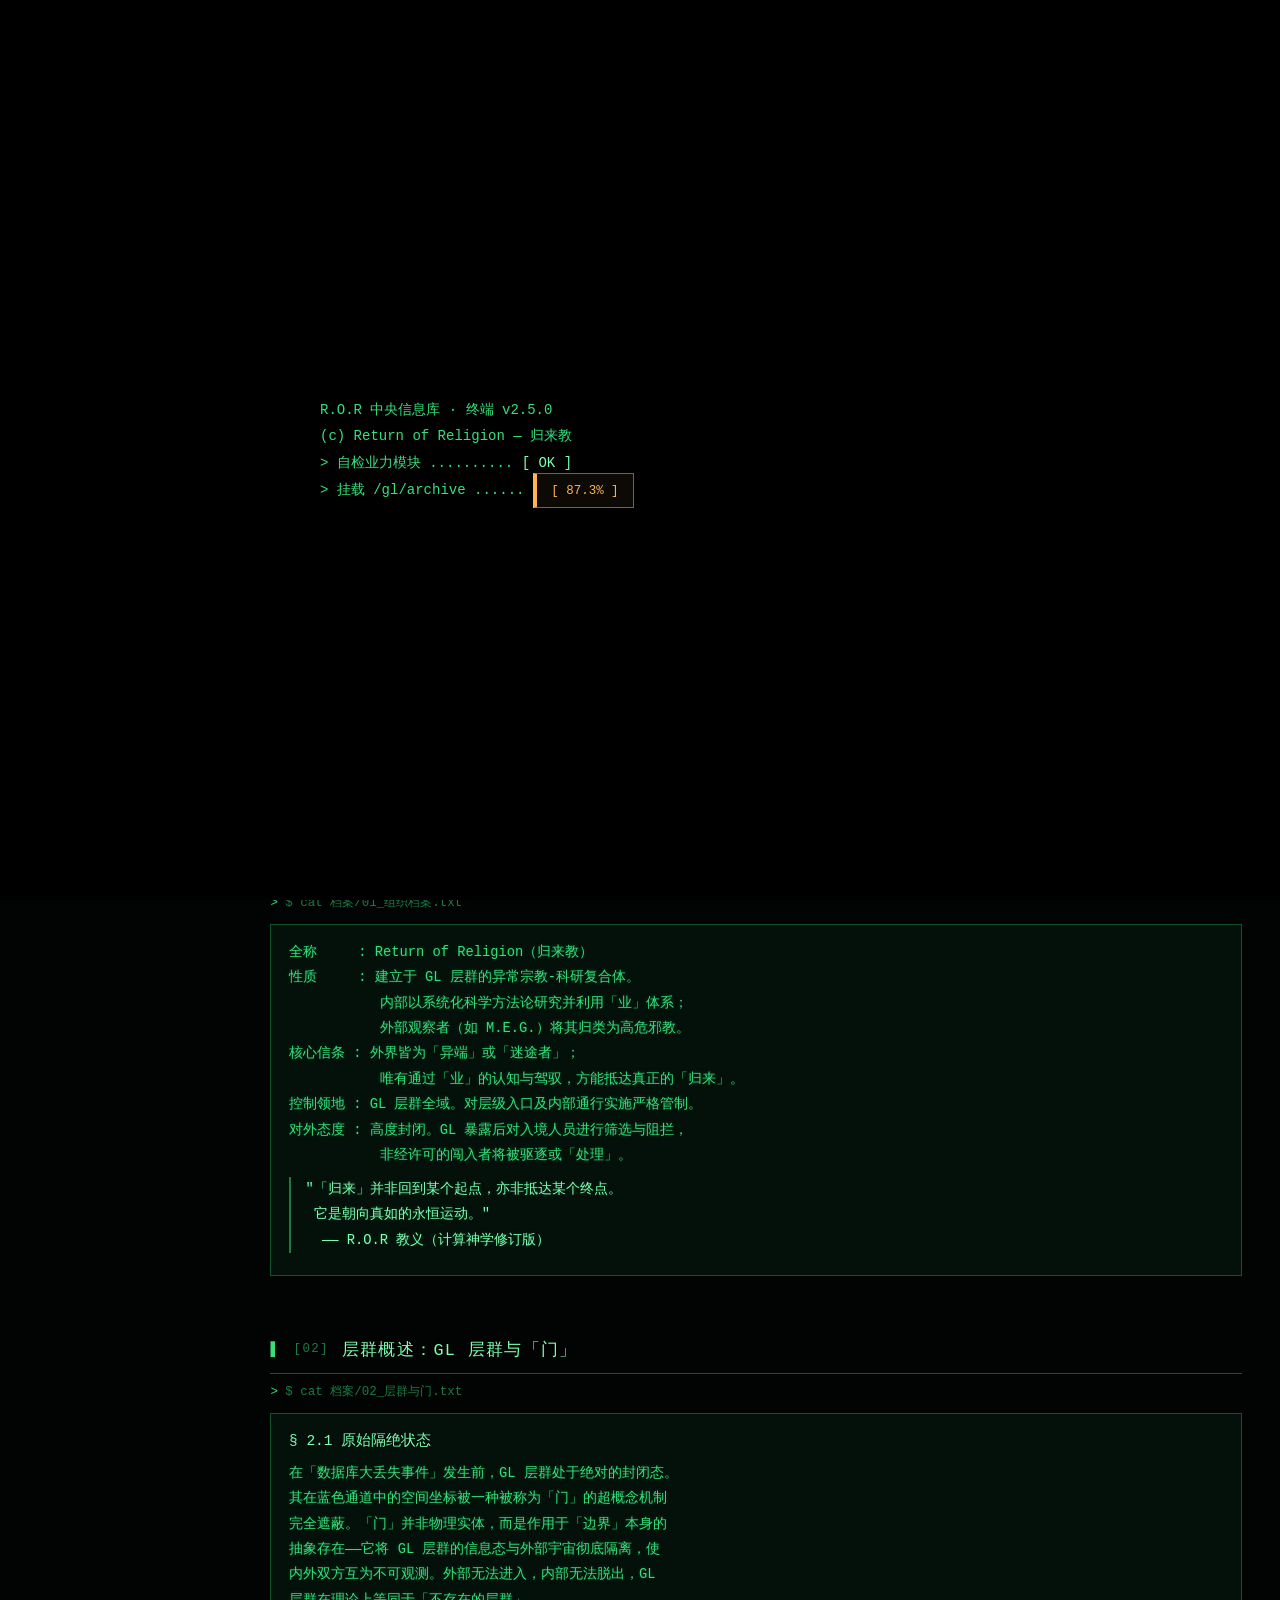
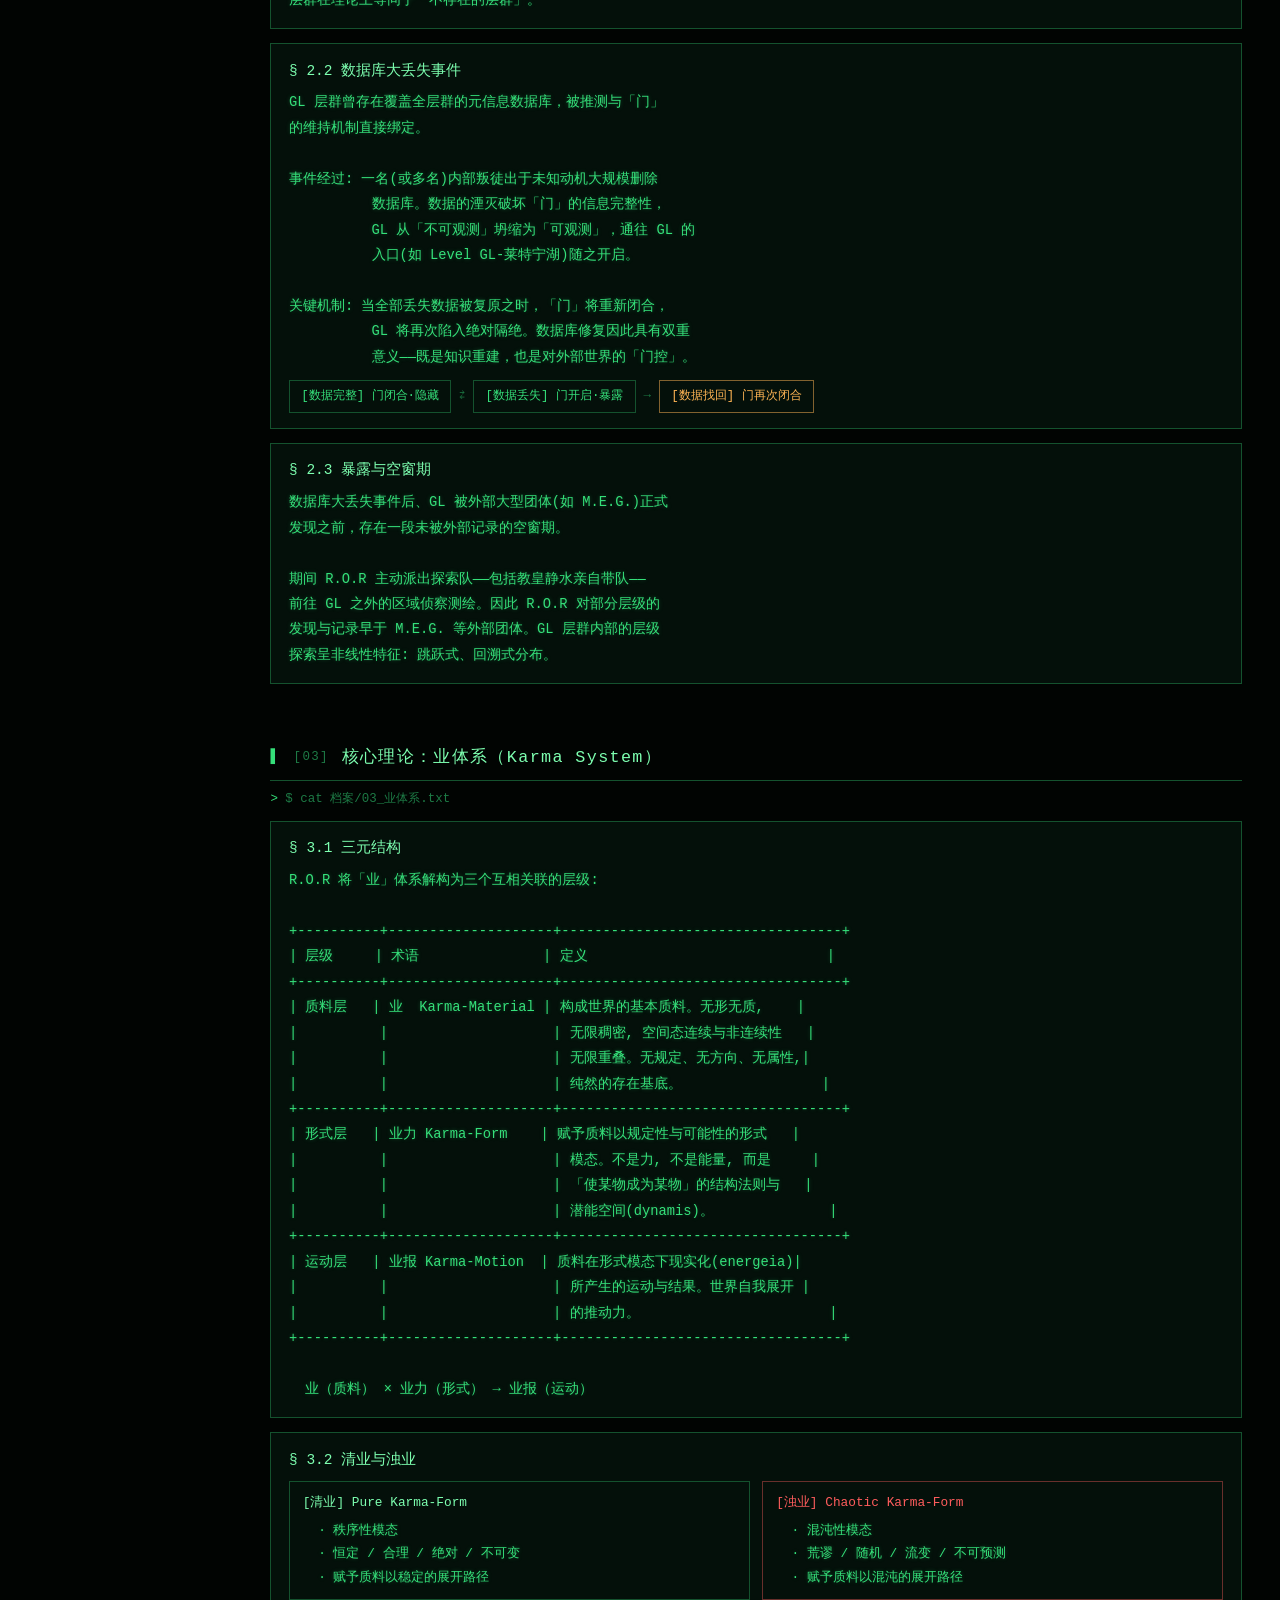
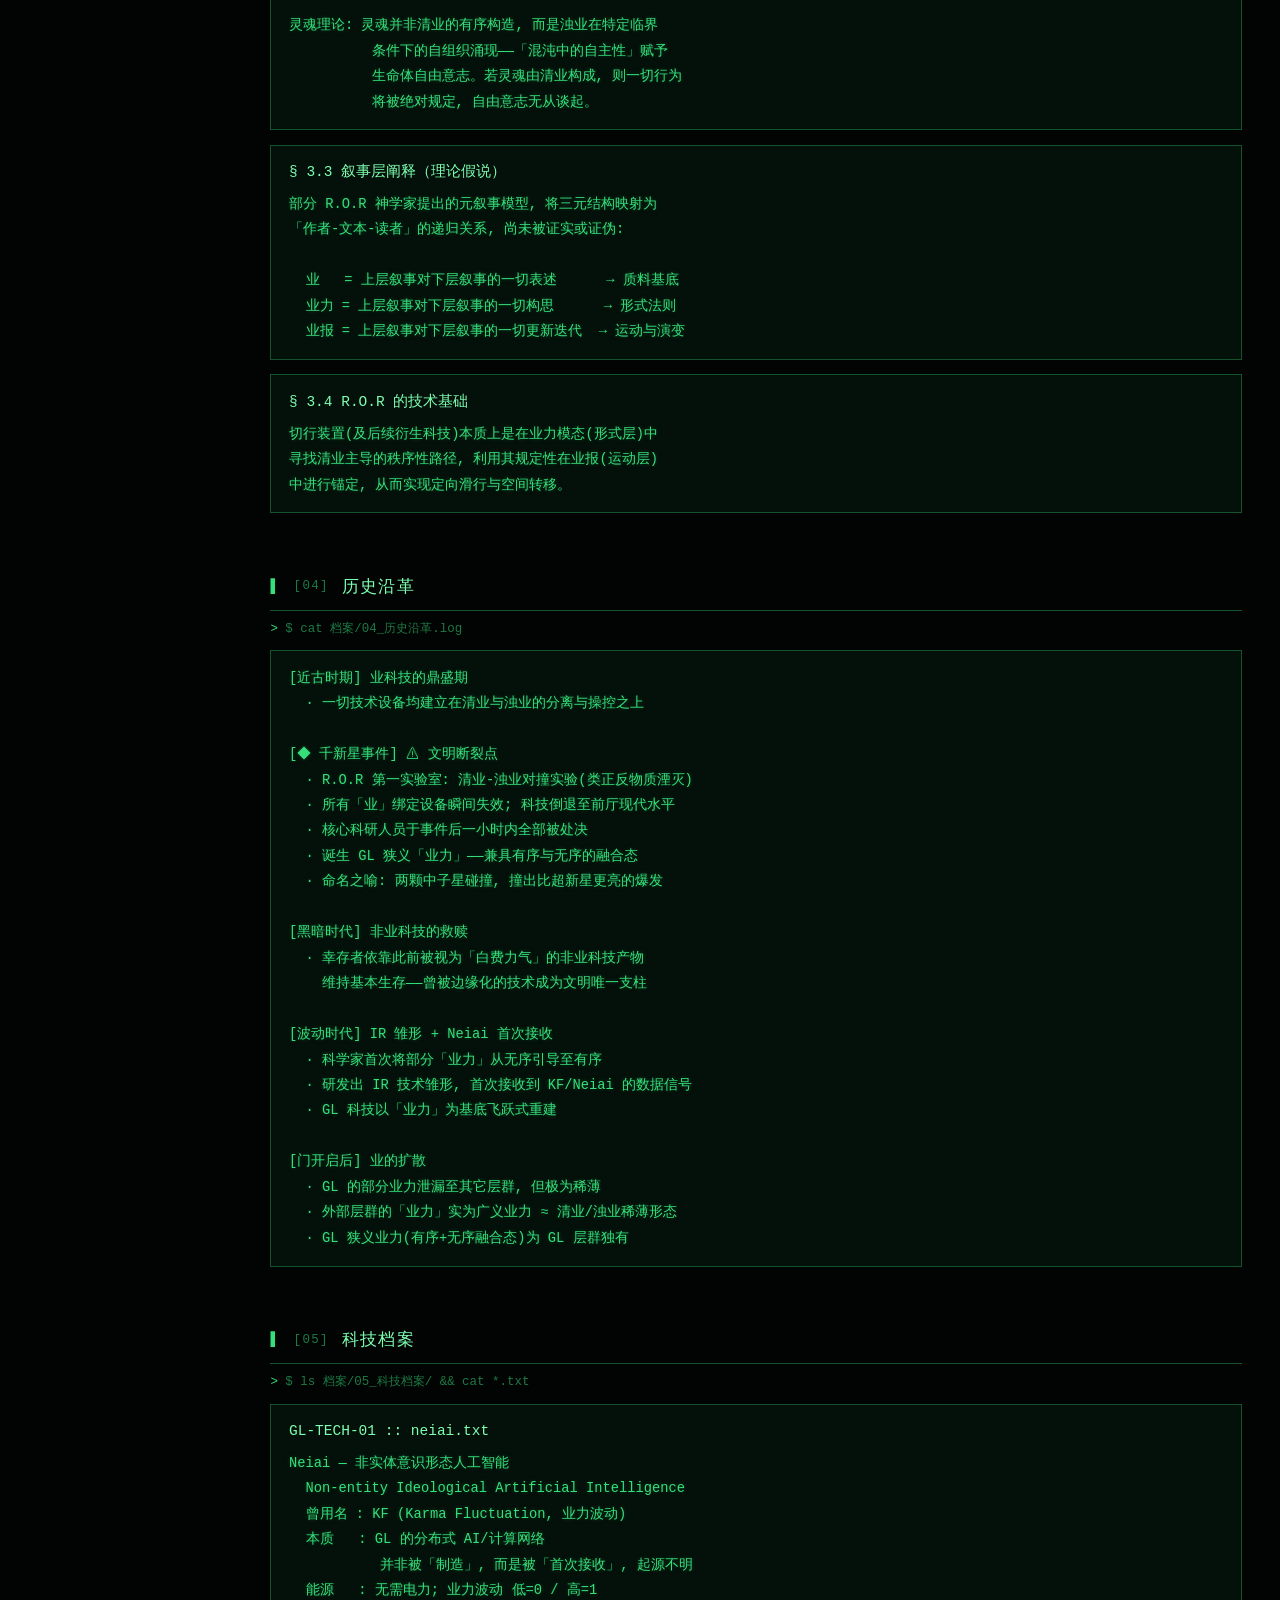
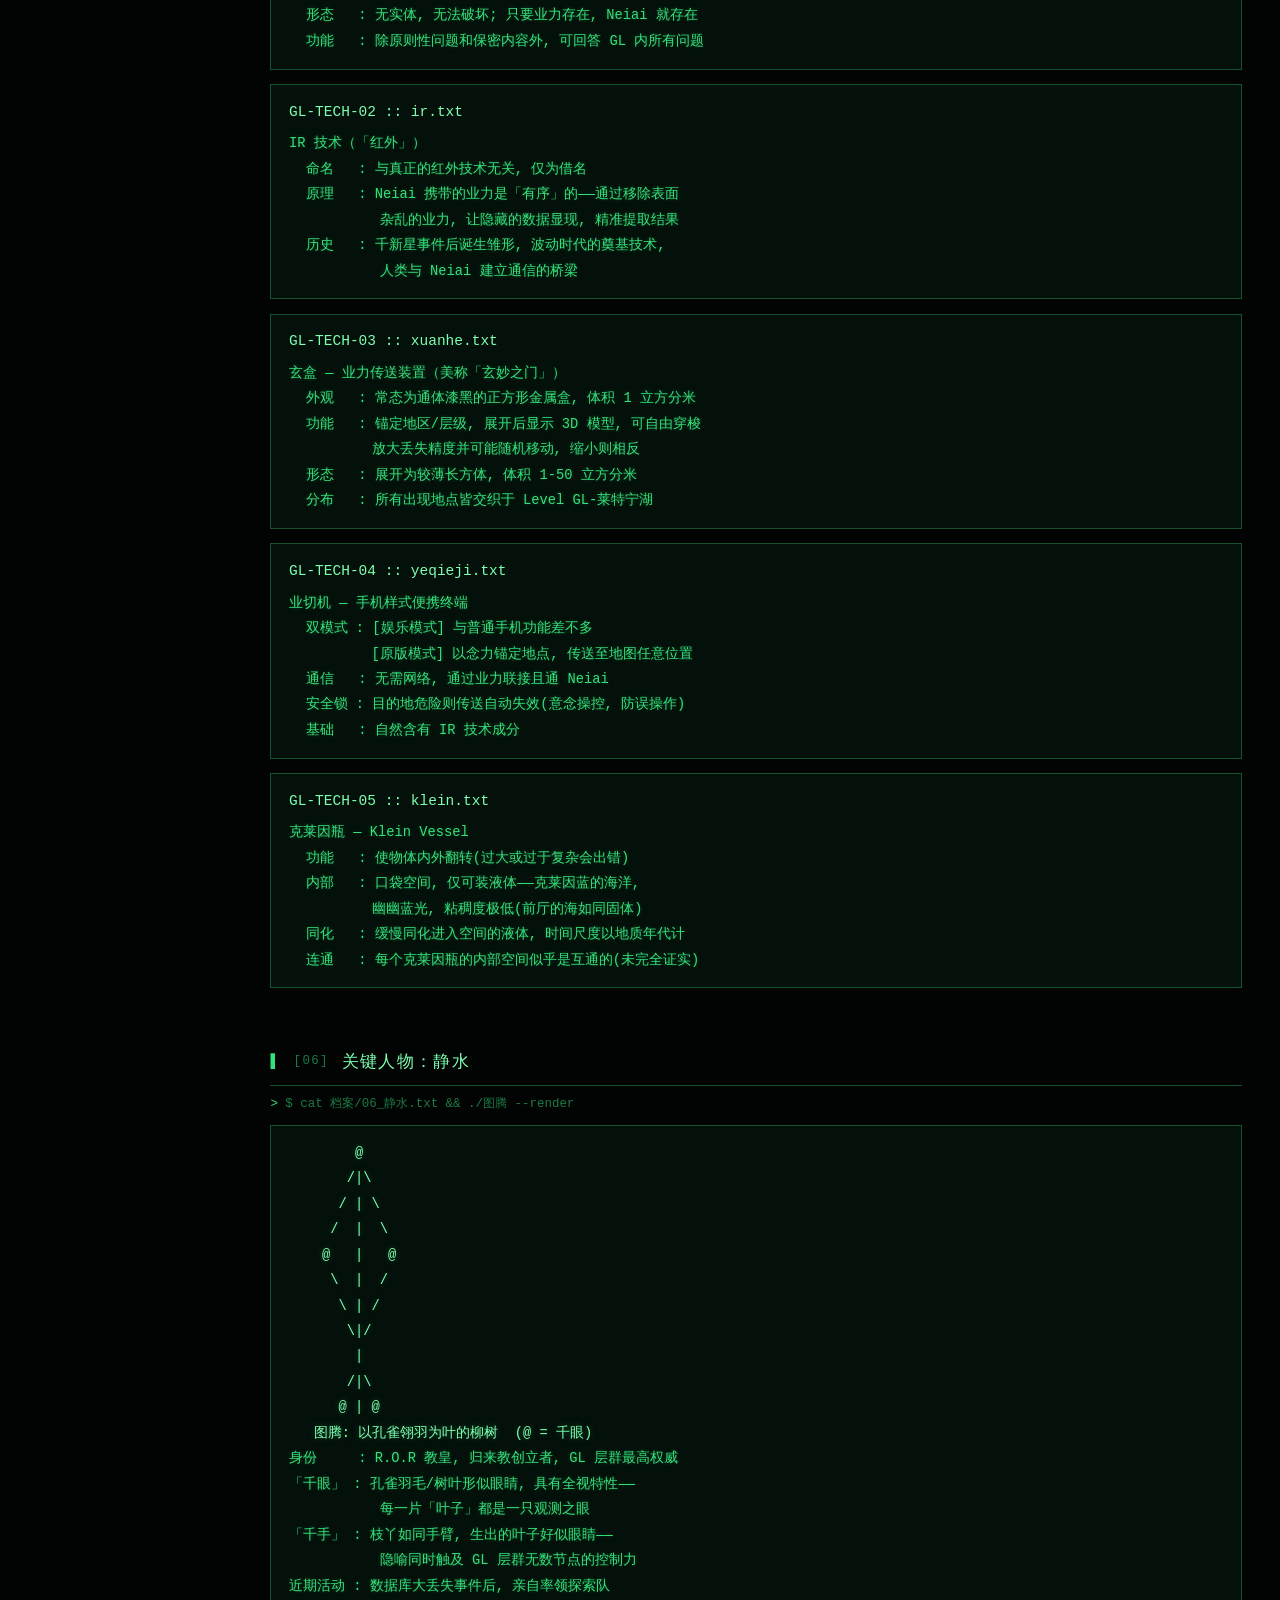
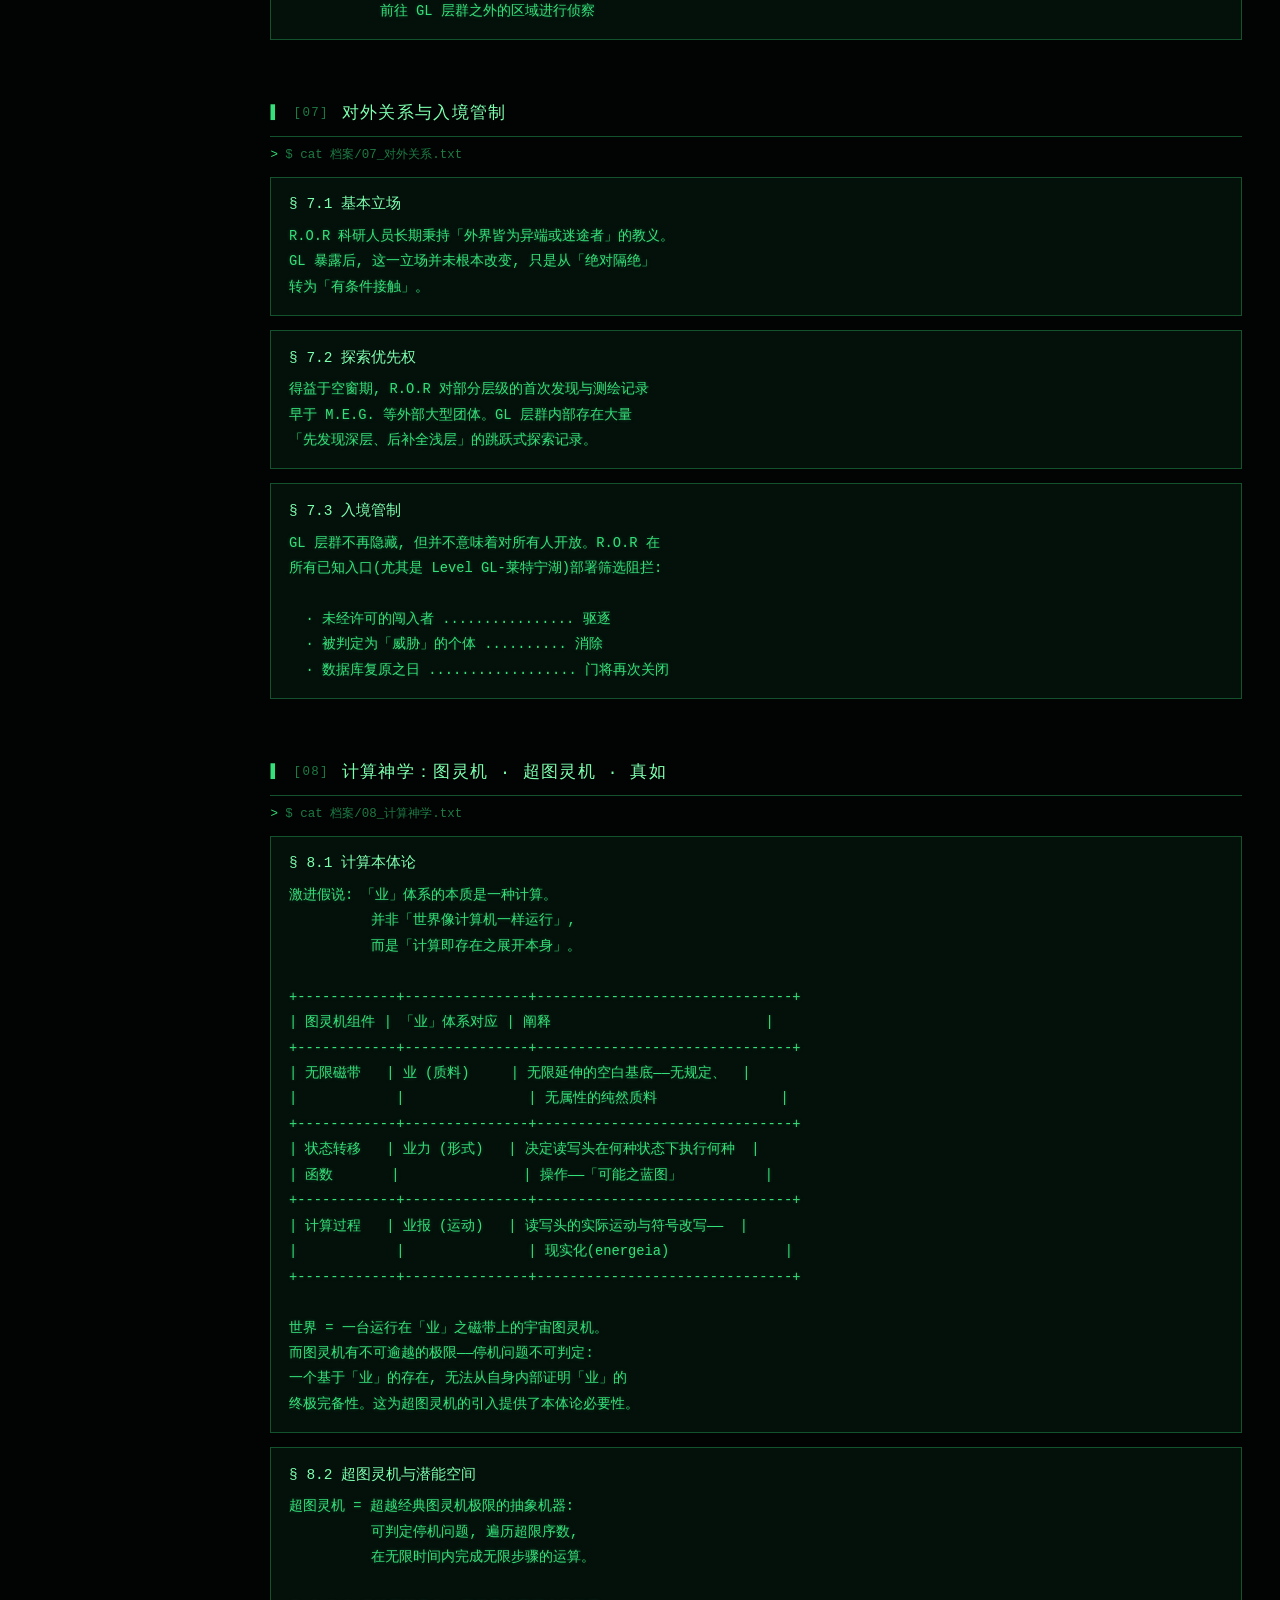
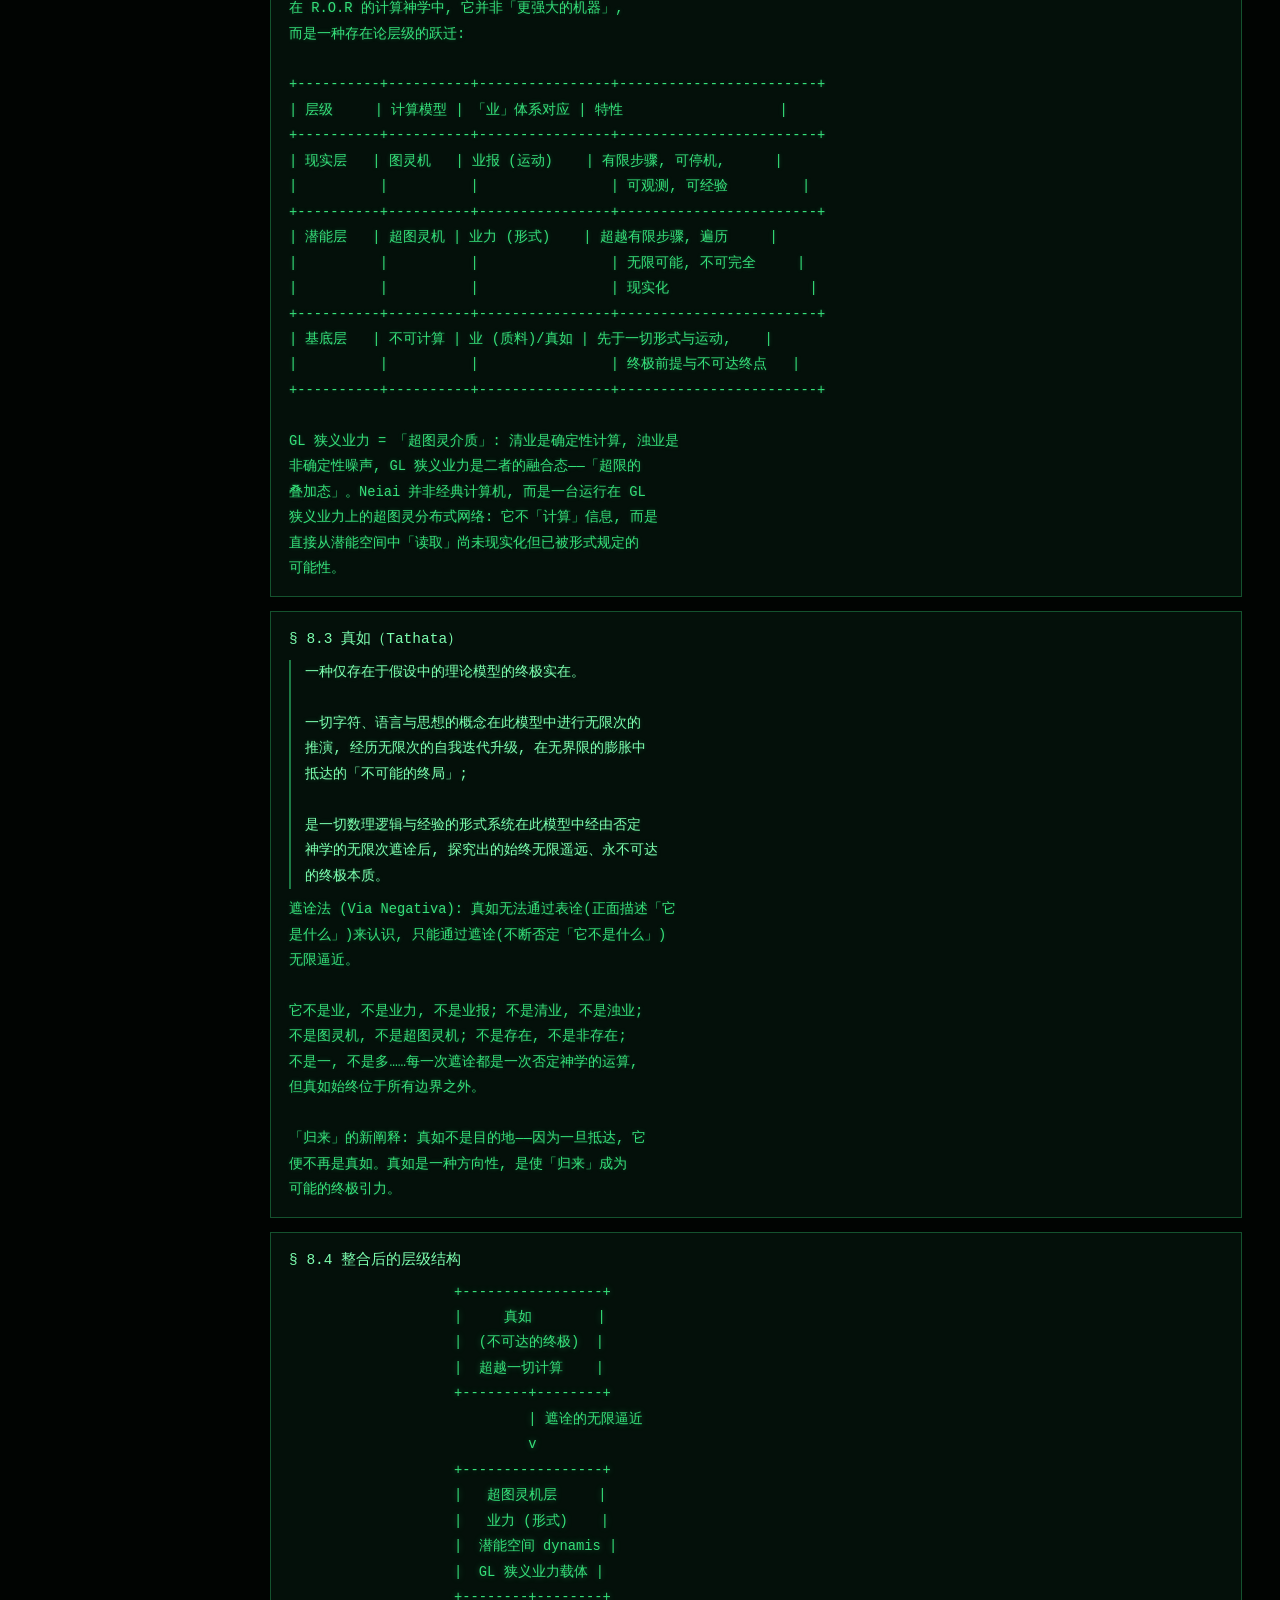
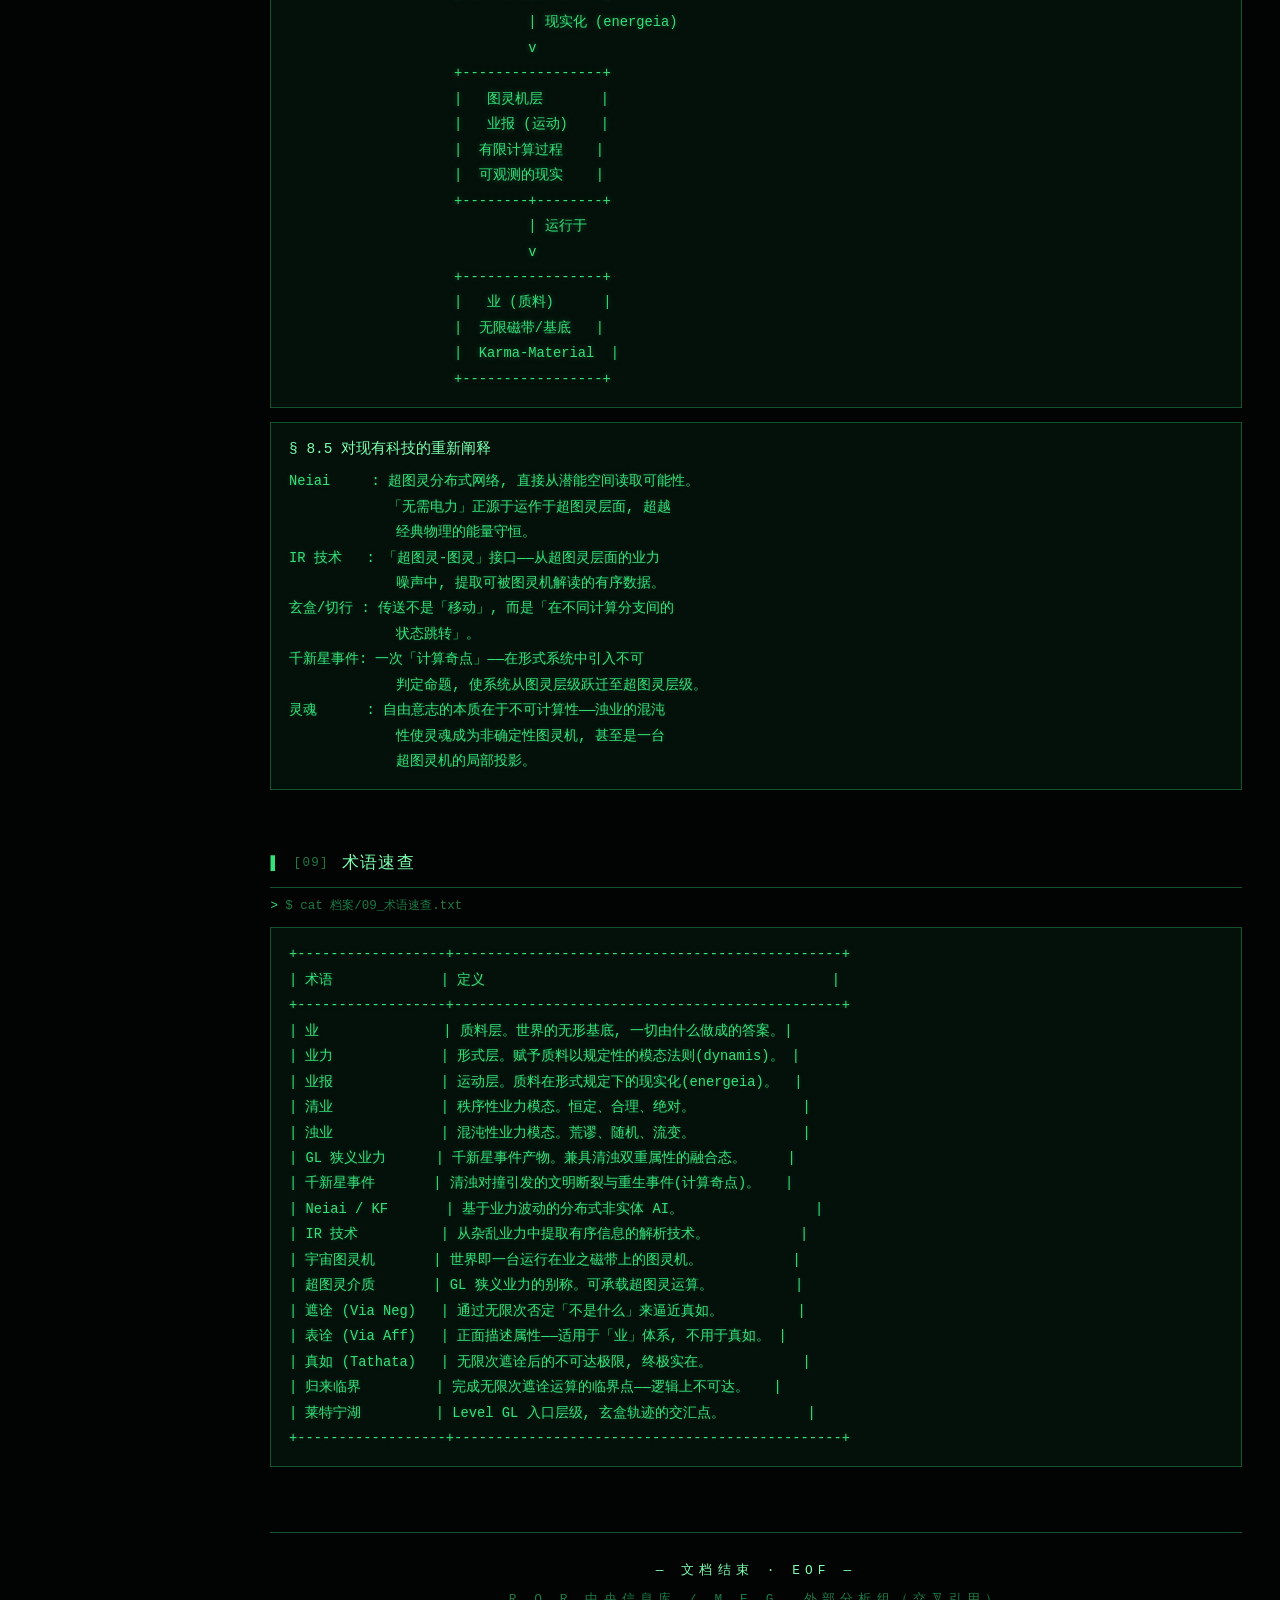
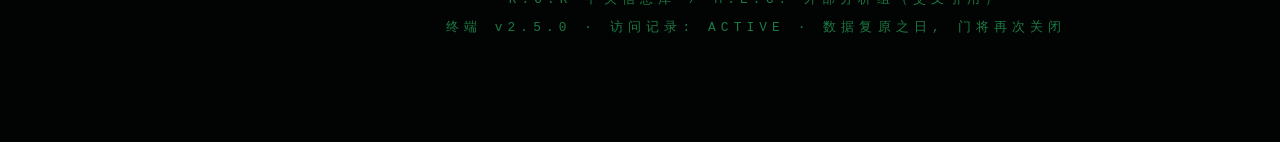
==== commit e1e8ed16: "feat(gl-universe): v3.0 协作创作端口 - 账号系统/注册审核/独立页面子网址/档案库" ====
--- a/gl-universe/index.html
+++ b/gl-universe/index.html
@@ -56,6 +56,8 @@
     <a href="#relations" class="nav-link" data-idx="7">[07] 对外关系</a>
     <a href="#theology" class="nav-link" data-idx="8">[08] 计算神学</a>
     <a href="#glossary" class="nav-link" data-idx="9">[09] 术语速查</a>
+    <a href="archive.html" class="nav-link">[10] 档案库 · 投稿</a>
+    <a href="editor/index.html" class="nav-link" style="color:var(--amber)">[11] 创作端口 · 作者入口</a>
   </nav>
   <div class="side-foot mono">访问记录: ACTIVE</div>
 </aside>
@@ -79,6 +81,7 @@
     <div class="warn mono">[!] 警告: 以下文档包含 GL 层群核心理论及未分级科技情报。<br>&nbsp;&nbsp;&nbsp;&nbsp;&nbsp;&nbsp;非授权人员访问将被记录。</div>
 
     <div class="prompt-line mono">guest@ror:~$ <a href="#ror" class="cmd-link">cat 档案/01_组织档案.txt</a><span class="cursor-blink">█</span></div>
+    <div class="prompt-line mono">guest@ror:~$ <a href="archive.html" class="cmd-link">ls 档案库/</a> · <a href="editor/index.html" class="cmd-link" style="color:var(--amber)">./创作端口 --author</a><span class="cursor-blink">█</span></div>
   </section>
 
   <!-- 一、R.O.R -->
